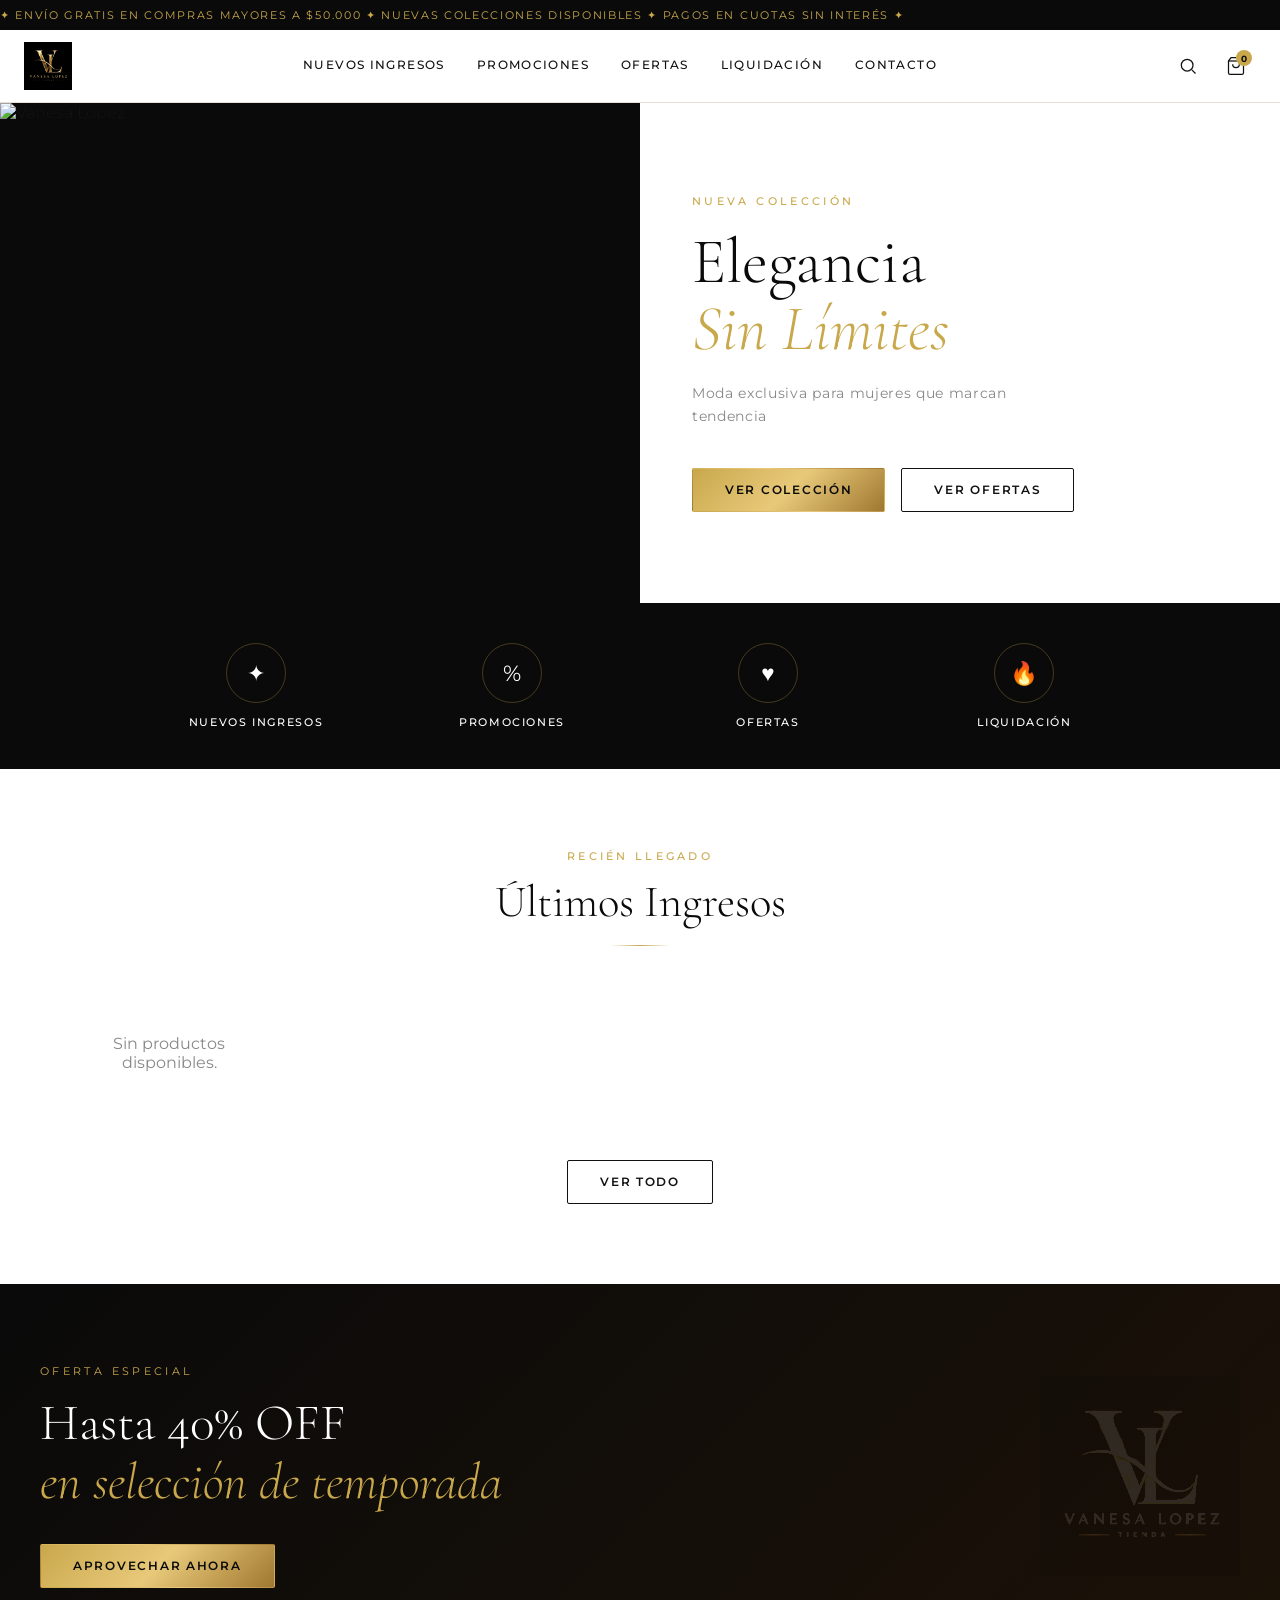
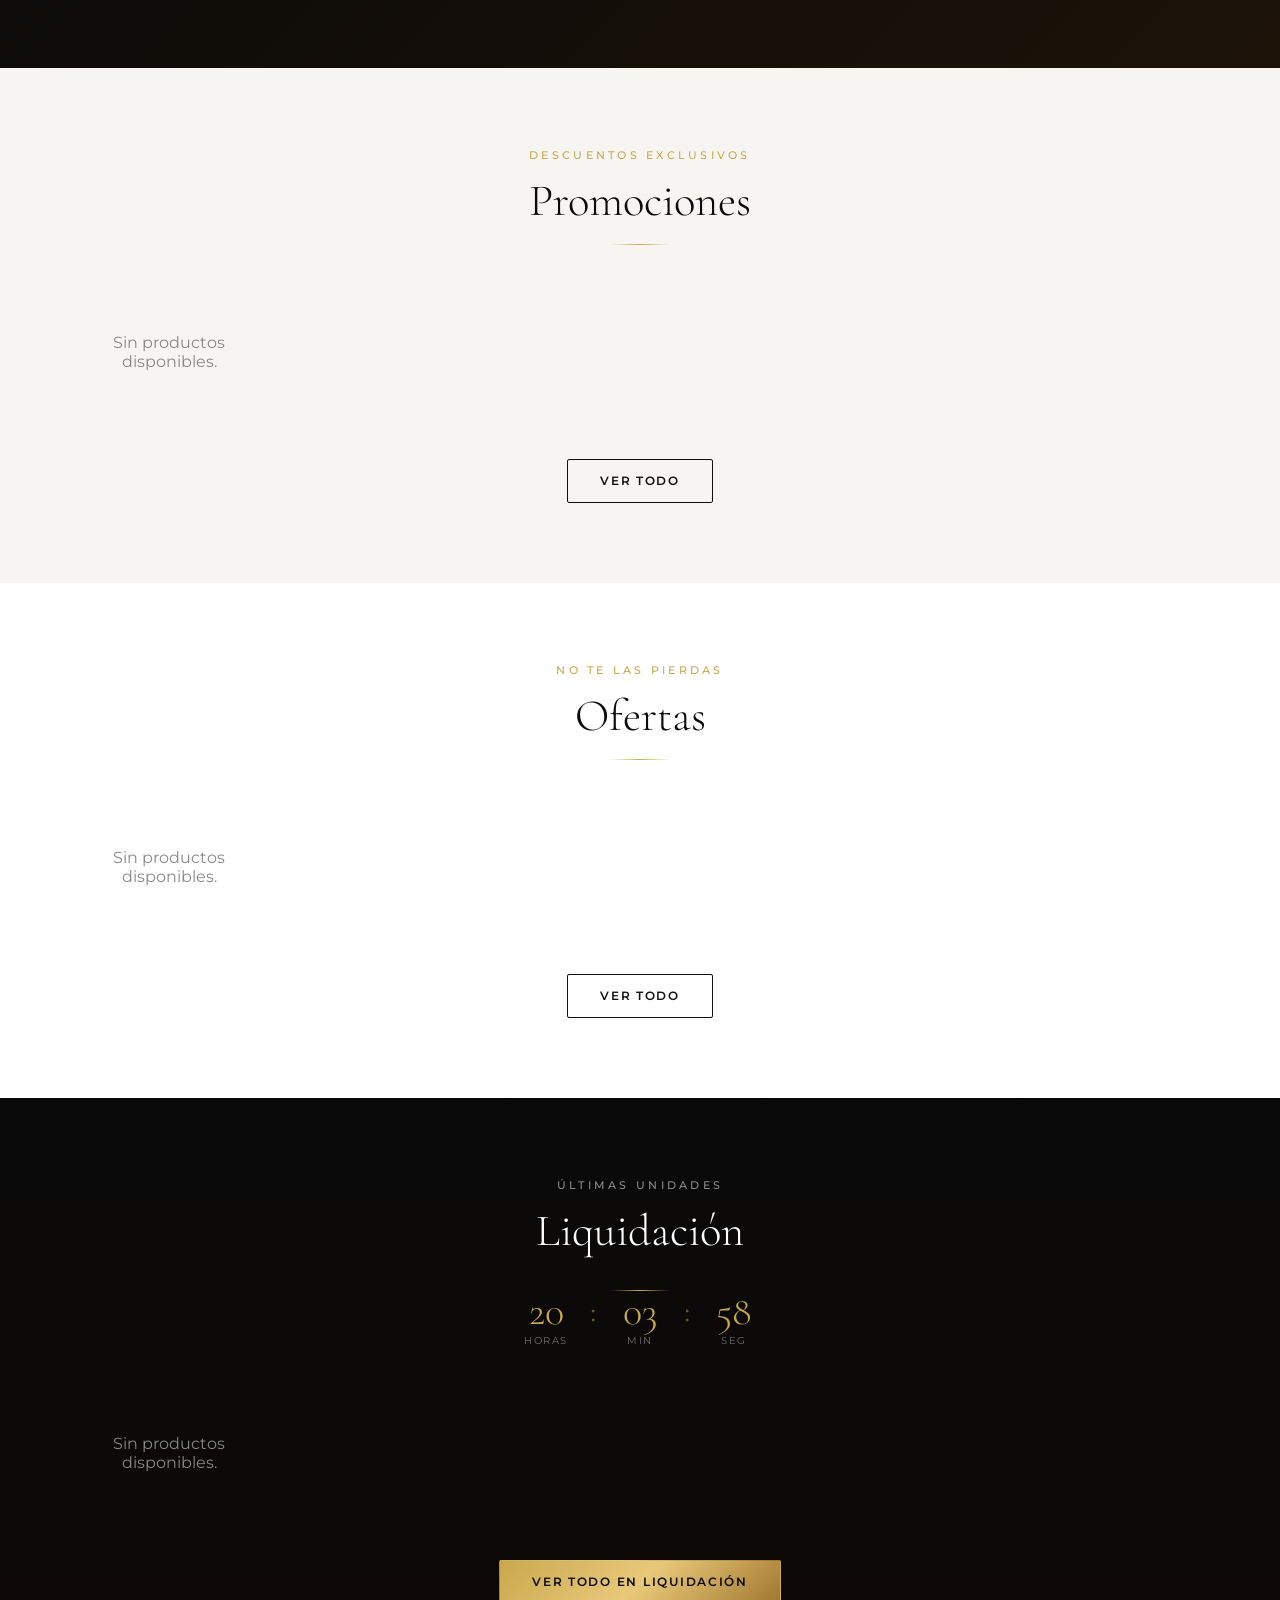
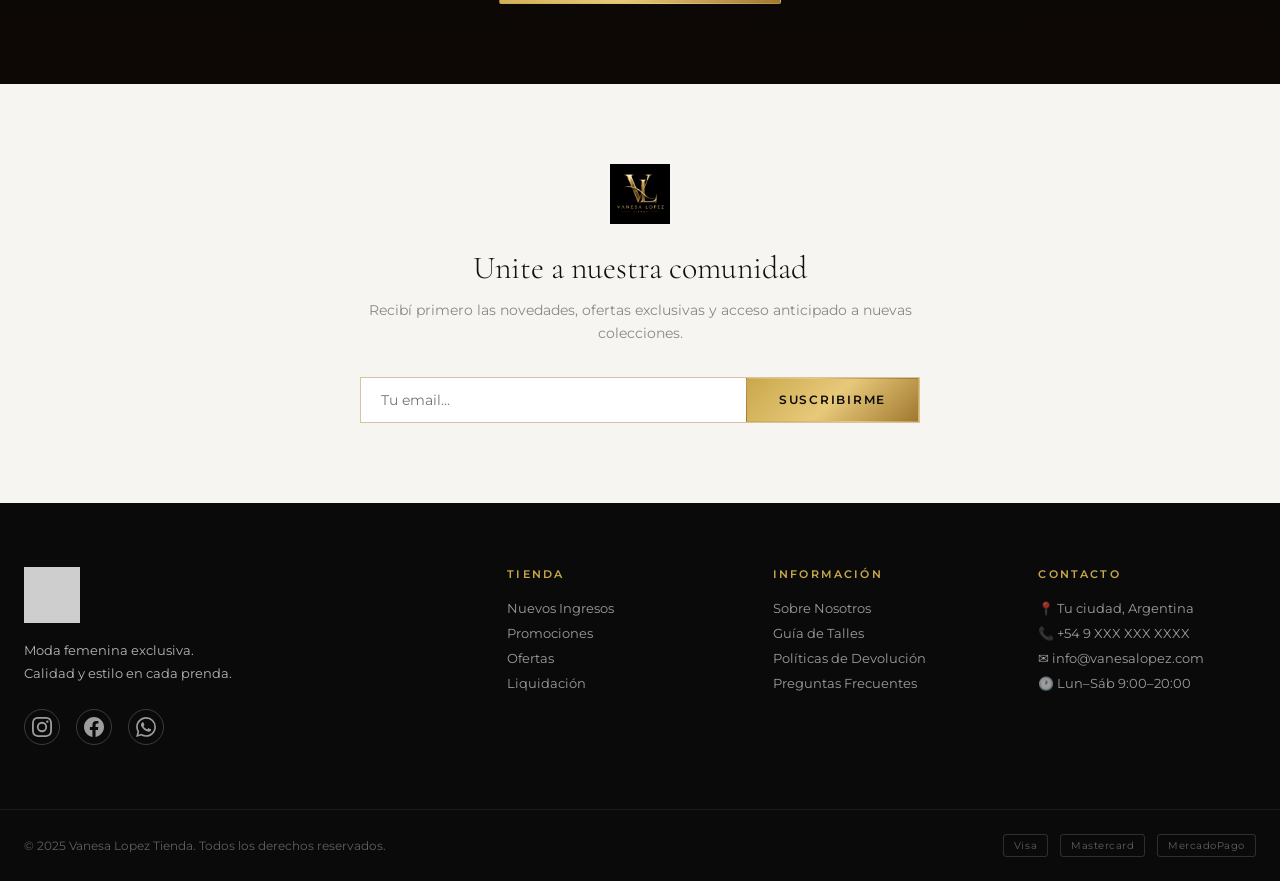
==== index.html @ 938b06ee "feat: colores+talles+stock por variante, pedidos, horarios y avisos de stock - Admin: grilla dinámic" ====
<!DOCTYPE html>
<html lang="es">
<head>
  <meta charset="UTF-8" />
  <meta name="viewport" content="width=device-width, initial-scale=1.0" />
  <title>Vanesa Lopez — Tienda</title>
  <link rel="icon" type="image/svg+xml" href="favicon.svg" />
  <link rel="shortcut icon" href="favicon.svg" />
  <link rel="preconnect" href="https://fonts.googleapis.com" />
  <link rel="preconnect" href="https://fonts.gstatic.com" crossorigin />
  <link href="https://fonts.googleapis.com/css2?family=Cormorant+Garamond:ital,wght@0,300;0,400;0,600;1,300;1,400&family=Montserrat:wght@300;400;500;600&display=swap" rel="stylesheet" />
  <link rel="stylesheet" href="assets/css/style.css" />
  <link rel="stylesheet" href="assets/css/consulta.css" />
</head>
<body>

  <!-- ANNOUNCEMENT BAR -->
  <div class="announcement-bar">
    <span>✦ ENVÍO GRATIS EN COMPRAS MAYORES A $50.000 ✦ NUEVAS COLECCIONES DISPONIBLES ✦ PAGOS EN CUOTAS SIN INTERÉS ✦</span>
  </div>

  <!-- HEADER -->
  <header id="header">
    <div class="header-inner">
      <button class="nav-toggle" id="navToggle" aria-label="Menú">
        <span></span><span></span><span></span>
      </button>
      <a href="#" class="logo">
        <img src="assets/img/logo.png" alt="Vanesa Lopez Tienda" />
      </a>
      <nav class="main-nav" id="mainNav">
        <a href="#nuevos">Nuevos Ingresos</a>
        <a href="#promociones">Promociones</a>
        <a href="#ofertas">Ofertas</a>
        <a href="#liquidacion">Liquidación</a>
        <a href="#contacto">Contacto</a>
      </nav>
      <div class="header-actions">
        <button class="icon-btn" aria-label="Buscar">
          <svg width="20" height="20" fill="none" stroke="currentColor" stroke-width="1.5" viewBox="0 0 24 24"><circle cx="11" cy="11" r="7"/><path d="m21 21-4.35-4.35"/></svg>
        </button>
        <button class="icon-btn cart-btn" aria-label="Carrito">
          <svg width="20" height="20" fill="none" stroke="currentColor" stroke-width="1.5" viewBox="0 0 24 24"><path d="M6 2 3 6v14a2 2 0 0 0 2 2h14a2 2 0 0 0 2-2V6l-3-4z"/><line x1="3" y1="6" x2="21" y2="6"/><path d="M16 10a4 4 0 0 1-8 0"/></svg>
          <span class="cart-count">0</span>
        </button>
      </div>
    </div>
  </header>

  <!-- HERO -->
  <section class="hero">
    <div class="hero-img">
      <img src="assets/img/hero.png" alt="Vanesa Lopez" />
    </div>
    <div class="hero-content">
      <p class="hero-eyebrow">Nueva Colección</p>
      <h1>Elegancia<br /><em>Sin Límites</em></h1>
      <p class="hero-sub">Moda exclusiva para mujeres que marcan tendencia</p>
      <div class="hero-btns">
        <a href="#nuevos" class="btn btn-gold">Ver Colección</a>
        <a href="#ofertas" class="btn btn-outline">Ver Ofertas</a>
      </div>
    </div>
  </section>

  <!-- STRIP CATEGORÍAS -->
  <section class="cat-strip">
    <div class="cat-strip-inner">
      <a href="#nuevos" class="cat-item">
        <div class="cat-icon">✦</div>
        <span>Nuevos Ingresos</span>
      </a>
      <a href="#promociones" class="cat-item">
        <div class="cat-icon">%</div>
        <span>Promociones</span>
      </a>
      <a href="#ofertas" class="cat-item">
        <div class="cat-icon">♥</div>
        <span>Ofertas</span>
      </a>
      <a href="#liquidacion" class="cat-item">
        <div class="cat-icon">🔥</div>
        <span>Liquidación</span>
      </a>
    </div>
  </section>

  <!-- NUEVOS INGRESOS -->
  <section class="products-section" id="nuevos">
    <div class="section-header">
      <p class="section-label">Recién llegado</p>
      <h2>Últimos Ingresos</h2>
      <div class="gold-line"></div>
    </div>
    <div class="products-grid" id="nuevosGrid">
      <!-- JS inserta productos -->
    </div>
    <div class="section-footer">
      <a href="#" class="btn btn-outline">Ver Todo</a>
    </div>
  </section>

  <!-- BANNER PROMO -->
  <section class="promo-banner">
    <div class="promo-banner-inner">
      <div class="promo-text">
        <p class="promo-label">Oferta especial</p>
        <h2>Hasta 40% OFF<br /><em>en selección de temporada</em></h2>
        <a href="#promociones" class="btn btn-gold">Aprovechar ahora</a>
      </div>
      <div class="promo-deco">
        <img src="assets/img/logo.png" alt="" class="promo-logo-bg" />
      </div>
    </div>
  </section>

  <!-- PROMOCIONES -->
  <section class="products-section bg-light" id="promociones">
    <div class="section-header">
      <p class="section-label">Descuentos exclusivos</p>
      <h2>Promociones</h2>
      <div class="gold-line"></div>
    </div>
    <div class="products-grid" id="promocionesGrid"></div>
    <div class="section-footer">
      <a href="#" class="btn btn-outline">Ver Todo</a>
    </div>
  </section>

  <!-- OFERTAS -->
  <section class="products-section" id="ofertas">
    <div class="section-header">
      <p class="section-label">No te las pierdas</p>
      <h2>Ofertas</h2>
      <div class="gold-line"></div>
    </div>
    <div class="products-grid" id="ofertasGrid"></div>
    <div class="section-footer">
      <a href="#" class="btn btn-outline">Ver Todo</a>
    </div>
  </section>

  <!-- LIQUIDACIÓN -->
  <section class="liquidacion-section" id="liquidacion">
    <div class="liquidacion-header">
      <p class="section-label" style="color:#fff8">Últimas unidades</p>
      <h2>Liquidación</h2>
      <div class="gold-line"></div>
      <div class="countdown" id="countdown">
        <div class="cd-box"><span id="cd-h">00</span><small>Horas</small></div>
        <div class="cd-sep">:</div>
        <div class="cd-box"><span id="cd-m">00</span><small>Min</small></div>
        <div class="cd-sep">:</div>
        <div class="cd-box"><span id="cd-s">00</span><small>Seg</small></div>
      </div>
    </div>
    <div class="products-grid" id="liquidacionGrid"></div>
    <div class="section-footer">
      <a href="#" class="btn btn-gold">Ver Todo en Liquidación</a>
    </div>
  </section>

  <!-- NEWSLETTER -->
  <section class="newsletter">
    <div class="newsletter-inner">
      <img src="assets/img/logo.png" alt="" class="nl-logo" />
      <h3>Unite a nuestra comunidad</h3>
      <p>Recibí primero las novedades, ofertas exclusivas y acceso anticipado a nuevas colecciones.</p>
      <form class="nl-form" onsubmit="subscribeNewsletter(event)">
        <input type="email" placeholder="Tu email..." required />
        <button type="submit" class="btn btn-gold">Suscribirme</button>
      </form>
    </div>
  </section>

  <!-- FOOTER -->
  <footer id="contacto">
    <div class="footer-inner">
      <div class="footer-brand">
        <img src="assets/img/logo.png" alt="Vanesa Lopez Tienda" class="footer-logo" />
        <p>Moda femenina exclusiva.<br />Calidad y estilo en cada prenda.</p>
        <div class="socials">
          <a href="#" aria-label="Instagram">
            <svg width="20" height="20" fill="currentColor" viewBox="0 0 24 24"><path d="M12 2.163c3.204 0 3.584.012 4.85.07 3.252.148 4.771 1.691 4.919 4.919.058 1.265.069 1.645.069 4.849 0 3.205-.012 3.584-.069 4.849-.149 3.225-1.664 4.771-4.919 4.919-1.266.058-1.644.07-4.85.07-3.204 0-3.584-.012-4.849-.07-3.26-.149-4.771-1.699-4.919-4.92-.058-1.265-.07-1.644-.07-4.849 0-3.204.013-3.583.07-4.849.149-3.227 1.664-4.771 4.919-4.919 1.266-.057 1.645-.069 4.849-.069zM12 0C8.741 0 8.333.014 7.053.072 2.695.272.273 2.69.073 7.052.014 8.333 0 8.741 0 12c0 3.259.014 3.668.072 4.948.2 4.358 2.618 6.78 6.98 6.98C8.333 23.986 8.741 24 12 24c3.259 0 3.668-.014 4.948-.072 4.354-.2 6.782-2.618 6.979-6.98.059-1.28.073-1.689.073-4.948 0-3.259-.014-3.667-.072-4.947-.196-4.354-2.617-6.78-6.979-6.98C15.668.014 15.259 0 12 0zm0 5.838a6.162 6.162 0 1 0 0 12.324 6.162 6.162 0 0 0 0-12.324zM12 16a4 4 0 1 1 0-8 4 4 0 0 1 0 8zm6.406-11.845a1.44 1.44 0 1 0 0 2.881 1.44 1.44 0 0 0 0-2.881z"/></svg>
          </a>
          <a href="#" aria-label="Facebook">
            <svg width="20" height="20" fill="currentColor" viewBox="0 0 24 24"><path d="M24 12.073c0-6.627-5.373-12-12-12s-12 5.373-12 12c0 5.99 4.388 10.954 10.125 11.854v-8.385H7.078v-3.47h3.047V9.43c0-3.007 1.792-4.669 4.533-4.669 1.312 0 2.686.235 2.686.235v2.953H15.83c-1.491 0-1.956.925-1.956 1.874v2.25h3.328l-.532 3.47h-2.796v8.385C19.612 23.027 24 18.062 24 12.073z"/></svg>
          </a>
          <a href="#" aria-label="WhatsApp">
            <svg width="20" height="20" fill="currentColor" viewBox="0 0 24 24"><path d="M17.472 14.382c-.297-.149-1.758-.867-2.03-.967-.273-.099-.471-.148-.67.15-.197.297-.767.966-.94 1.164-.173.199-.347.223-.644.075-.297-.15-1.255-.463-2.39-1.475-.883-.788-1.48-1.761-1.653-2.059-.173-.297-.018-.458.13-.606.134-.133.298-.347.446-.52.149-.174.198-.298.298-.497.099-.198.05-.371-.025-.52-.075-.149-.669-1.612-.916-2.207-.242-.579-.487-.5-.669-.51-.173-.008-.371-.01-.57-.01-.198 0-.52.074-.792.372-.272.297-1.04 1.016-1.04 2.479 0 1.462 1.065 2.875 1.213 3.074.149.198 2.096 3.2 5.077 4.487.709.306 1.262.489 1.694.625.712.227 1.36.195 1.871.118.571-.085 1.758-.719 2.006-1.413.248-.694.248-1.289.173-1.413-.074-.124-.272-.198-.57-.347m-5.421 7.403h-.004a9.87 9.87 0 0 1-5.031-1.378l-.361-.214-3.741.982.998-3.648-.235-.374a9.86 9.86 0 0 1-1.51-5.26c.001-5.45 4.436-9.884 9.888-9.884 2.64 0 5.122 1.03 6.988 2.898a9.825 9.825 0 0 1 2.893 6.994c-.003 5.45-4.437 9.884-9.885 9.884m8.413-18.297A11.815 11.815 0 0 0 12.05 0C5.495 0 .16 5.335.157 11.892c0 2.096.547 4.142 1.588 5.945L.057 24l6.305-1.654a11.882 11.882 0 0 0 5.683 1.448h.005c6.554 0 11.89-5.335 11.893-11.893a11.821 11.821 0 0 0-3.48-8.413z"/></svg>
          </a>
        </div>
      </div>
      <div class="footer-links">
        <h4>Tienda</h4>
        <a href="#nuevos">Nuevos Ingresos</a>
        <a href="#promociones">Promociones</a>
        <a href="#ofertas">Ofertas</a>
        <a href="#liquidacion">Liquidación</a>
      </div>
      <div class="footer-links">
        <h4>Información</h4>
        <a href="#">Sobre Nosotros</a>
        <a href="#">Guía de Talles</a>
        <a href="#">Políticas de Devolución</a>
        <a href="#">Preguntas Frecuentes</a>
      </div>
      <div class="footer-links">
        <h4>Contacto</h4>
        <a href="#">📍 Tu ciudad, Argentina</a>
        <a href="#">📞 +54 9 XXX XXX XXXX</a>
        <a href="#">✉ info@vanesalopez.com</a>
        <a href="#">🕐 Lun–Sáb 9:00–20:00</a>
      </div>
    </div>
    <div class="footer-bottom">
      <p>© 2025 Vanesa Lopez Tienda. Todos los derechos reservados.</p>
      <div class="payment-icons">
        <span>Visa</span><span>Mastercard</span><span>MercadoPago</span>
      </div>
    </div>
  </footer>

  <!-- MODAL PRODUCTO -->
  <div class="modal-overlay" id="modalOverlay">
    <div class="modal-box">
      <button class="modal-close" onclick="closeModal()">✕</button>
      <div class="modal-img">
        <div class="product-placeholder large" id="modalImg"></div>
        <div class="modal-thumbs" id="modalThumbs" style="display:none"></div>
      </div>
      <div class="modal-info">
        <p class="modal-badge" id="modalBadge"></p>
        <h3 id="modalName"></h3>
        <div class="modal-prices">
          <span class="modal-price" id="modalPrice"></span>
          <span class="modal-original" id="modalOriginal"></span>
        </div>
        <p class="modal-desc" id="modalDesc"></p>
        <div class="color-picker" id="modalColorPicker" style="display:none">
          <p>Color:</p>
          <div class="colors" id="modalColors"></div>
        </div>
        <div class="size-picker" id="modalSizePicker">
          <p>Talle:</p>
          <div class="sizes" id="modalSizes"></div>
        </div>
        <div class="modal-actions">
          <button class="btn btn-gold full" onclick="addToCart()">Agregar al carrito</button>
          <button class="btn btn-outline full" onclick="abrirConsulta()">Consultar por WhatsApp</button>
          <button type="button" class="modal-share-btn" onclick="shareProduct(currentProduct?.id,event)">
            <svg width="14" height="14" viewBox="0 0 24 24" fill="none" stroke="currentColor" stroke-width="2" stroke-linecap="round" stroke-linejoin="round"><circle cx="18" cy="5" r="3"/><circle cx="6" cy="12" r="3"/><circle cx="18" cy="19" r="3"/><line x1="8.6" y1="13.5" x2="15.4" y2="17.5"/><line x1="15.4" y1="6.5" x2="8.6" y2="10.5"/></svg>
            Compartir producto
          </button>
        </div>
      </div>
    </div>
  </div>

  <!-- CART DRAWER -->
  <div class="cart-overlay" id="cartOverlay" onclick="closeCart()"></div>
  <aside class="cart-drawer" id="cartDrawer">
    <div class="cart-head">
      <h3>Mi Carrito</h3>
      <button onclick="closeCart()">✕</button>
    </div>
    <div class="cart-items" id="cartItems">
      <p class="cart-empty">Tu carrito está vacío.</p>
    </div>
    <div class="cart-foot">
      <div class="cart-total">
        <span>Total</span><strong id="cartTotal">$0</strong>
      </div>
      <button class="btn btn-gold full" onclick="abrirCheckout()">Finalizar compra</button>
    </div>
  </aside>

  <!-- MODAL CHECKOUT / PAGO -->
  <div class="consulta-overlay" id="checkoutOverlay">
    <div class="checkout-box">
      <button class="modal-close" onclick="cerrarCheckout()">✕</button>
      <h3 class="checkout-title">¿Cómo pagás?</h3>
      <p class="checkout-sub">Elegí el método y te confirmamos el pedido por WhatsApp.</p>

      <div class="checkout-option">
        <strong style="font-size:.85rem">Mercado Pago</strong>
        <p style="font-size:.78rem;color:var(--gray);margin:6px 0 10px">Transferí a este alias:</p>
        <div class="checkout-alias">
          <code style="font-size:.85rem;font-weight:600;letter-spacing:.02em">mpvanelopez</code>
          <button type="button" class="btn btn-outline" style="margin-left:auto;padding:4px 10px;font-size:.68rem" onclick="copiarAlias()">Copiar</button>
        </div>
        <button type="button" class="btn btn-gold full" style="margin-top:12px" onclick="finalizarConMetodo('mp')">Ya transferí / voy a transferir</button>
      </div>

      <div class="checkout-option">
        <strong style="font-size:.85rem">Efectivo</strong>
        <p style="font-size:.78rem;color:var(--gray);margin:6px 0 10px">Coordinamos el pago al retirar o entregar.</p>
        <button type="button" class="btn btn-outline full" onclick="finalizarConMetodo('efectivo')">Pagar en efectivo</button>
      </div>
    </div>
  </div>

  <!-- MODAL ÉXITO / AGRADECIMIENTO -->
  <div class="success-overlay" id="successOverlay">
    <div class="success-box">
      <div class="success-icon">✓</div>
      <h3 class="success-title" id="successTitle">¡Gracias!</h3>
      <p class="success-msg" id="successMsg">Recibimos tu pedido. Te vamos a contactar por WhatsApp a la brevedad.</p>
      <button type="button" class="btn btn-gold full" onclick="cerrarSuccess()">Entendido</button>
    </div>
  </div>

  <!-- MODAL CONSULTA WHATSAPP -->
  <div class="consulta-overlay" id="consultaOverlay" onclick="if(event.target===this)cerrarConsulta()">
    <div class="consulta-box">
      <button class="consulta-close" onclick="cerrarConsulta()">✕</button>

      <div class="consulta-producto" id="consultaProducto">
        <!-- Imagen + nombre del producto se inyectan por JS -->
      </div>

      <div class="consulta-form-wrap">
        <div class="consulta-header">
          <div class="wsp-icon">
            <svg width="22" height="22" fill="#25D366" viewBox="0 0 24 24"><path d="M17.472 14.382c-.297-.149-1.758-.867-2.03-.967-.273-.099-.471-.148-.67.15-.197.297-.767.966-.94 1.164-.173.199-.347.223-.644.075-.297-.15-1.255-.463-2.39-1.475-.883-.788-1.48-1.761-1.653-2.059-.173-.297-.018-.458.13-.606.134-.133.298-.347.446-.52.149-.174.198-.298.298-.497.099-.198.05-.371-.025-.52-.075-.149-.669-1.612-.916-2.207-.242-.579-.487-.5-.669-.51-.173-.008-.371-.01-.57-.01-.198 0-.52.074-.792.372-.272.297-1.04 1.016-1.04 2.479 0 1.462 1.065 2.875 1.213 3.074.149.198 2.096 3.2 5.077 4.487.709.306 1.262.489 1.694.625.712.227 1.36.195 1.871.118.571-.085 1.758-.719 2.006-1.413.248-.694.248-1.289.173-1.413-.074-.124-.272-.198-.57-.347m-5.421 7.403h-.004a9.87 9.87 0 0 1-5.031-1.378l-.361-.214-3.741.982.998-3.648-.235-.374a9.86 9.86 0 0 1-1.51-5.26c.001-5.45 4.436-9.884 9.888-9.884 2.64 0 5.122 1.03 6.988 2.898a9.825 9.825 0 0 1 2.893 6.994c-.003 5.45-4.437 9.884-9.885 9.884m8.413-18.297A11.815 11.815 0 0 0 12.05 0C5.495 0 .16 5.335.157 11.892c0 2.096.547 4.142 1.588 5.945L.057 24l6.305-1.654a11.882 11.882 0 0 0 5.683 1.448h.005c6.554 0 11.89-5.335 11.893-11.893a11.821 11.821 0 0 0-3.48-8.413z"/></svg>
          </div>
          <div>
            <h3>Consultar por WhatsApp</h3>
            <p>Te respondemos a la brevedad</p>
          </div>
        </div>

        <form id="consultaForm" onsubmit="enviarConsulta(event)" novalidate>
          <div class="cform-row">
            <div class="cform-group">
              <label>Nombre *</label>
              <input type="text" id="cNombre" placeholder="Tu nombre completo" required />
            </div>
            <div class="cform-group">
              <label>Teléfono *</label>
              <input type="tel" id="cTelefono" placeholder="Ej: 2954 123456" required />
            </div>
          </div>

          <div class="cform-row">
            <div class="cform-group">
              <label>Provincia *</label>
              <select id="cProvincia" required onchange="cargarCiudades()">
                <option value="">Seleccioná una provincia...</option>
              </select>
            </div>
            <div class="cform-group">
              <label>Ciudad / Localidad *</label>
              <select id="cCiudad" required disabled>
                <option value="">Primero elegí provincia</option>
              </select>
            </div>
          </div>

          <div class="cform-group full">
            <label>¿Qué querés consultar? *</label>
            <textarea id="cConsulta" rows="3" placeholder="Escribí tu consulta sobre el producto, talle, disponibilidad, formas de pago..." required></textarea>
          </div>

          <button type="submit" class="btn-wsp">
            <svg width="18" height="18" fill="currentColor" viewBox="0 0 24 24"><path d="M17.472 14.382c-.297-.149-1.758-.867-2.03-.967-.273-.099-.471-.148-.67.15-.197.297-.767.966-.94 1.164-.173.199-.347.223-.644.075-.297-.15-1.255-.463-2.39-1.475-.883-.788-1.48-1.761-1.653-2.059-.173-.297-.018-.458.13-.606.134-.133.298-.347.446-.52.149-.174.198-.298.298-.497.099-.198.05-.371-.025-.52-.075-.149-.669-1.612-.916-2.207-.242-.579-.487-.5-.669-.51-.173-.008-.371-.01-.57-.01-.198 0-.52.074-.792.372-.272.297-1.04 1.016-1.04 2.479 0 1.462 1.065 2.875 1.213 3.074.149.198 2.096 3.2 5.077 4.487.709.306 1.262.489 1.694.625.712.227 1.36.195 1.871.118.571-.085 1.758-.719 2.006-1.413.248-.694.248-1.289.173-1.413-.074-.124-.272-.198-.57-.347m-5.421 7.403h-.004a9.87 9.87 0 0 1-5.031-1.378l-.361-.214-3.741.982.998-3.648-.235-.374a9.86 9.86 0 0 1-1.51-5.26c.001-5.45 4.436-9.884 9.888-9.884 2.64 0 5.122 1.03 6.988 2.898a9.825 9.825 0 0 1 2.893 6.994c-.003 5.45-4.437 9.884-9.885 9.884m8.413-18.297A11.815 11.815 0 0 0 12.05 0C5.495 0 .16 5.335.157 11.892c0 2.096.547 4.142 1.588 5.945L.057 24l6.305-1.654a11.882 11.882 0 0 0 5.683 1.448h.005c6.554 0 11.89-5.335 11.893-11.893a11.821 11.821 0 0 0-3.48-8.413z"/></svg>
            Enviar consulta por WhatsApp
          </button>
        </form>
      </div>
    </div>
  </div>

  <!-- MODAL SIN STOCK -->
  <div class="consulta-overlay" id="sinStockOverlay" onclick="if(event.target===this)cerrarSinStock()">
    <div class="checkout-box">
      <button class="modal-close" onclick="cerrarSinStock()">✕</button>
      <div class="success-icon" style="background:#c9a84c;margin:0 auto 16px">!</div>
      <h3 class="checkout-title" style="text-align:center">Por el momento no tenemos stock</h3>
      <p style="font-size:.8rem;color:#888;text-align:center;margin-bottom:20px" id="sinStockMsg">Este producto en el color y talle que elegiste no está disponible ahora, pero ya le avisamos a Vanesa. Dejanos tu contacto y te avisamos cuando llegue.</p>
      <form id="sinStockForm" onsubmit="submitSolicitudStock(event)">
        <input type="hidden" id="ssProductoId" />
        <input type="hidden" id="ssColor" />
        <input type="hidden" id="ssTalle" />
        <div style="margin-bottom:10px">
          <label style="font-size:.72rem;color:#888;display:block;margin-bottom:4px">Tu nombre</label>
          <input type="text" id="ssNombre" placeholder="Nombre" required style="width:100%;padding:10px;border:1px solid #ddd;border-radius:3px;font-size:.82rem" />
        </div>
        <div style="margin-bottom:10px">
          <label style="font-size:.72rem;color:#888;display:block;margin-bottom:4px">¿Cómo preferís que te avisemos?</label>
          <select id="ssTipo" style="width:100%;padding:10px;border:1px solid #ddd;border-radius:3px;font-size:.82rem;margin-bottom:6px">
            <option value="whatsapp">WhatsApp</option>
            <option value="email">Email</option>
          </select>
          <input type="text" id="ssContacto" placeholder="Teléfono o email" required style="width:100%;padding:10px;border:1px solid #ddd;border-radius:3px;font-size:.82rem" />
        </div>
        <button type="submit" class="btn btn-gold full">Avisame cuando haya stock</button>
      </form>
    </div>
  </div>

  <!-- MODAL ENTREGA / RETIRO -->
  <div class="consulta-overlay" id="entregaOverlay" onclick="if(event.target===this)cerrarEntrega()">
    <div class="checkout-box">
      <button class="modal-close" onclick="cerrarEntrega()">✕</button>
      <h3 class="checkout-title">¿Cómo recibís tu pedido?</h3>
      <p class="checkout-sub">Elegí la forma de entrega.</p>
      <div class="checkout-option" style="cursor:pointer" onclick="elegirEntrega('retiro')">
        <strong style="font-size:.9rem">🏪 Retiro en el local</strong>
        <p style="font-size:.78rem;color:#888;margin:6px 0 0">Sin costo. Coordinamos el horario.</p>
      </div>
      <div class="checkout-option" style="cursor:pointer;margin-top:12px" onclick="elegirEntrega('envio')">
        <strong style="font-size:.9rem">🚚 Envío a domicilio</strong>
        <p style="font-size:.78rem;color:#888;margin:6px 0 0">Costo fijo <strong>$3.000</strong>. Te lo llevamos a la puerta.</p>
      </div>
    </div>
  </div>

  <!-- MODAL FORMULARIO DE PEDIDO -->
  <div class="consulta-overlay" id="pedidoFormOverlay" onclick="if(event.target===this)cerrarPedidoForm()">
    <div class="checkout-box" style="max-width:460px">
      <button class="modal-close" onclick="cerrarPedidoForm()">✕</button>
      <h3 class="checkout-title" id="pedidoFormTitulo">Datos para el retiro</h3>
      <p class="checkout-sub" id="pedidoFormSub">Completá tus datos y elegí el horario.</p>
      <form id="pedidoForm" onsubmit="submitPedido(event)" style="display:flex;flex-direction:column;gap:12px">
        <input type="hidden" id="pMetodoPago" />
        <input type="hidden" id="pTipoEntrega" />
        <div>
          <label style="font-size:.72rem;color:#888;display:block;margin-bottom:4px">Nombre completo *</label>
          <input type="text" id="pNombreCliente" required placeholder="Tu nombre" style="width:100%;padding:10px;border:1px solid #ddd;border-radius:3px;font-size:.82rem" />
        </div>
        <div>
          <label style="font-size:.72rem;color:#888;display:block;margin-bottom:4px">¿Cómo te avisamos?</label>
          <select id="pTipoContacto" style="width:100%;padding:10px;border:1px solid #ddd;border-radius:3px;font-size:.82rem;margin-bottom:6px" onchange="toggleContactoLabel()">
            <option value="whatsapp">WhatsApp</option>
            <option value="email">Email</option>
          </select>
          <input type="text" id="pContactoCliente" required placeholder="Teléfono o email" style="width:100%;padding:10px;border:1px solid #ddd;border-radius:3px;font-size:.82rem" />
        </div>
        <div id="pDireccionWrap" style="display:none">
          <label style="font-size:.72rem;color:#888;display:block;margin-bottom:4px">Dirección de entrega *</label>
          <input type="text" id="pDireccion" placeholder="Calle, número, ciudad" style="width:100%;padding:10px;border:1px solid #ddd;border-radius:3px;font-size:.82rem" />
        </div>
        <div>
          <label style="font-size:.72rem;color:#888;display:block;margin-bottom:4px">Horario disponible *</label>
          <select id="pHorario" required style="width:100%;padding:10px;border:1px solid #ddd;border-radius:3px;font-size:.82rem">
            <option value="">Cargando horarios...</option>
          </select>
        </div>
        <p style="font-size:.7rem;color:#aaa" id="pHorarioInfo"></p>
        <button type="submit" class="btn btn-gold full">Confirmar pedido</button>
      </form>
    </div>
  </div>

  <script src="assets/js/provincias.js"></script>
  <script src="assets/js/store.js"></script>
</body>
</html>
---- assets/css/style.css ----
/* ─── RESET & BASE ─────────────────────────────── */
*, *::before, *::after { box-sizing: border-box; margin: 0; padding: 0; }
:root {
  --gold: #c9a84c;
  --gold-light: #e8c97a;
  --gold-dark: #a07830;
  --black: #0a0a0a;
  --dark: #111111;
  --dark2: #1a1a1a;
  --gray: #888;
  --light: #f7f5f2;
  --white: #ffffff;
  --font-serif: 'Cormorant Garamond', Georgia, serif;
  --font-sans: 'Montserrat', sans-serif;
  --radius: 2px;
  --transition: .3s ease;
  --shadow: 0 4px 30px rgba(0,0,0,.08);
}
html { scroll-behavior: smooth; font-size: 16px; }
body { font-family: var(--font-sans); color: var(--dark); background: var(--white); overflow-x: hidden; }
img { max-width: 100%; display: block; }
a { text-decoration: none; color: inherit; }
button { cursor: pointer; border: none; background: none; font-family: inherit; }

/* ─── ANNOUNCEMENT BAR ─────────────────────────── */
.announcement-bar {
  background: var(--black);
  color: var(--gold);
  font-size: .7rem;
  letter-spacing: .15em;
  text-transform: uppercase;
  padding: 8px 0;
  overflow: hidden;
  white-space: nowrap;
}
.announcement-bar span {
  display: inline-block;
  animation: ticker 30s linear infinite;
}
@keyframes ticker {
  0% { transform: translateX(100vw); }
  100% { transform: translateX(-100%); }
}

/* ─── HEADER ────────────────────────────────────── */
#header {
  position: sticky;
  top: 0;
  z-index: 100;
  background: var(--white);
  border-bottom: 1px solid #e8e0d4;
  transition: box-shadow var(--transition);
}
#header.scrolled { box-shadow: 0 2px 20px rgba(0,0,0,.1); }
.header-inner {
  max-width: 1400px;
  margin: 0 auto;
  padding: 0 24px;
  height: 72px;
  display: flex;
  align-items: center;
  gap: 32px;
}
.logo { display: flex; align-items: center; }
.logo img { height: 48px; width: auto; }
.main-nav {
  flex: 1;
  display: flex;
  justify-content: center;
  gap: 32px;
}
.main-nav a {
  font-size: .72rem;
  font-weight: 500;
  letter-spacing: .12em;
  text-transform: uppercase;
  color: var(--dark);
  position: relative;
  padding-bottom: 2px;
}
.main-nav a::after {
  content: '';
  position: absolute;
  bottom: 0; left: 0;
  width: 0; height: 1px;
  background: var(--gold);
  transition: width var(--transition);
}
.main-nav a:hover::after { width: 100%; }
.header-actions { display: flex; gap: 8px; }
.icon-btn {
  width: 40px; height: 40px;
  display: flex; align-items: center; justify-content: center;
  color: var(--dark);
  transition: color var(--transition);
  position: relative;
}
.icon-btn:hover { color: var(--gold); }
.cart-count {
  position: absolute;
  top: 4px; right: 4px;
  background: var(--gold);
  color: var(--black);
  font-size: .55rem;
  font-weight: 700;
  width: 16px; height: 16px;
  border-radius: 50%;
  display: flex; align-items: center; justify-content: center;
}
.nav-toggle { display: none; flex-direction: column; gap: 5px; padding: 8px; }
.nav-toggle span { display: block; width: 22px; height: 1.5px; background: var(--dark); transition: var(--transition); }

/* ─── BUTTONS ───────────────────────────────────── */
.btn {
  display: inline-flex;
  align-items: center;
  justify-content: center;
  gap: 8px;
  padding: 14px 32px;
  font-family: var(--font-sans);
  font-size: .72rem;
  font-weight: 600;
  letter-spacing: .15em;
  text-transform: uppercase;
  border-radius: var(--radius);
  transition: all var(--transition);
  white-space: nowrap;
}
.btn-gold {
  background: linear-gradient(135deg, var(--gold) 0%, var(--gold-light) 50%, var(--gold-dark) 100%);
  color: var(--black);
  border: 1px solid transparent;
}
.btn-gold:hover {
  background: linear-gradient(135deg, var(--gold-dark) 0%, var(--gold) 50%, var(--gold-light) 100%);
  transform: translateY(-1px);
  box-shadow: 0 8px 24px rgba(201,168,76,.35);
}
.btn-outline {
  background: transparent;
  color: var(--dark);
  border: 1px solid currentColor;
}
.btn-outline:hover {
  background: var(--dark);
  color: var(--white);
}
.btn.full { width: 100%; }

/* ─── HERO ──────────────────────────────────────── */
.hero {
  display: grid;
  grid-template-columns: 1fr 1fr;
  background: var(--light);
  min-height: 500px;
}
.hero-img {
  position: relative;
  overflow: hidden;
  background: var(--black);
}
.hero-img img {
  width: 100%;
  height: 100%;
  display: block;
  object-fit: contain;
  object-position: center center;
  transition: transform 6s ease;
}
.hero-img:hover img { transform: scale(1.03); }
.hero-content {
  display: flex;
  flex-direction: column;
  justify-content: center;
  padding: 64px 64px 64px 52px;
  background: var(--white);
}
.hero-eyebrow {
  font-size: .7rem;
  font-weight: 500;
  letter-spacing: .3em;
  text-transform: uppercase;
  color: var(--gold);
  margin-bottom: 20px;
}
.hero-content h1 {
  font-family: var(--font-serif);
  font-size: clamp(3rem, 5vw, 5.5rem);
  font-weight: 300;
  line-height: 1.05;
  color: var(--black);
  margin-bottom: 20px;
}
.hero-content h1 em {
  font-style: italic;
  font-weight: 300;
  color: var(--gold);
}
.hero-sub {
  font-size: .85rem;
  color: var(--gray);
  letter-spacing: .05em;
  line-height: 1.7;
  margin-bottom: 40px;
  max-width: 340px;
}
.hero-btns { display: flex; gap: 16px; flex-wrap: wrap; }

/* ─── CATEGORY STRIP ────────────────────────────── */
.cat-strip {
  background: var(--black);
  padding: 40px 24px;
}
.cat-strip-inner {
  max-width: 1000px;
  margin: 0 auto;
  display: grid;
  grid-template-columns: repeat(4, 1fr);
  gap: 24px;
}
.cat-item {
  display: flex;
  flex-direction: column;
  align-items: center;
  gap: 12px;
  color: var(--white);
  transition: color var(--transition);
}
.cat-item:hover { color: var(--gold); }
.cat-icon {
  width: 60px; height: 60px;
  border: 1px solid rgba(201,168,76,.3);
  border-radius: 50%;
  display: flex; align-items: center; justify-content: center;
  font-size: 1.4rem;
  transition: all var(--transition);
}
.cat-item:hover .cat-icon {
  border-color: var(--gold);
  background: rgba(201,168,76,.1);
}
.cat-item span {
  font-size: .68rem;
  letter-spacing: .15em;
  text-transform: uppercase;
  font-weight: 500;
}

/* ─── SECTION HEADERS ───────────────────────────── */
.products-section {
  padding: 80px 24px;
}
.products-section.bg-light { background: var(--light); }
.section-header {
  text-align: center;
  margin-bottom: 48px;
}
.section-label {
  font-size: .68rem;
  letter-spacing: .3em;
  text-transform: uppercase;
  color: var(--gold);
  margin-bottom: 12px;
  font-weight: 500;
}
.section-header h2 {
  font-family: var(--font-serif);
  font-size: clamp(2rem, 3.5vw, 3rem);
  font-weight: 300;
  color: var(--black);
  margin-bottom: 16px;
}
.gold-line {
  width: 60px;
  height: 1px;
  background: linear-gradient(90deg, transparent, var(--gold), transparent);
  margin: 0 auto;
}
.section-footer { text-align: center; margin-top: 48px; }

/* ─── PRODUCTS GRID ─────────────────────────────── */
.products-grid {
  max-width: 1400px;
  margin: 0 auto;
  display: grid;
  grid-template-columns: repeat(4, 1fr);
  gap: 24px;
}
.product-card {
  background: var(--white);
  border-radius: var(--radius);
  overflow: hidden;
  cursor: pointer;
  transition: transform var(--transition), box-shadow var(--transition);
  position: relative;
}
.products-section.bg-light .product-card { background: var(--white); }
.product-card:hover {
  transform: translateY(-4px);
  box-shadow: 0 16px 48px rgba(0,0,0,.12);
}
.product-img {
  aspect-ratio: 3/4;
  overflow: hidden;
  position: relative;
}
.product-placeholder {
  width: 100%;
  height: 100%;
  display: flex;
  align-items: center;
  justify-content: center;
  font-size: .7rem;
  letter-spacing: .1em;
  color: rgba(255,255,255,.6);
  text-transform: uppercase;
  font-weight: 500;
  background: linear-gradient(135deg, #2a2a2a 0%, #1a1a1a 100%);
}
.product-placeholder.large { height: 400px; border-radius: 0; }
.product-badge {
  position: absolute;
  top: 12px; left: 12px;
  background: var(--gold);
  color: var(--black);
  font-size: .6rem;
  font-weight: 700;
  letter-spacing: .1em;
  text-transform: uppercase;
  padding: 4px 10px;
  z-index: 1;
}
.product-badge.red { background: #e53e3e; color: var(--white); }
.product-badge.black { background: var(--black); color: var(--gold); }
.product-actions {
  position: absolute;
  bottom: -50px;
  left: 0; right: 0;
  padding: 12px;
  background: rgba(0,0,0,.85);
  display: flex;
  gap: 8px;
  transition: bottom var(--transition);
}
.product-card:hover .product-actions { bottom: 0; }
.product-actions button {
  flex: 1;
  padding: 10px;
  font-size: .62rem;
  letter-spacing: .1em;
  text-transform: uppercase;
  font-weight: 600;
  border-radius: var(--radius);
  color: var(--white);
  border: 1px solid rgba(255,255,255,.3);
  transition: all var(--transition);
}
.product-actions button.primary {
  background: var(--gold);
  color: var(--black);
  border-color: var(--gold);
}
.product-actions button:hover { opacity: .85; }
.product-info { padding: 16px; }
.product-brand {
  font-size: .6rem;
  letter-spacing: .15em;
  text-transform: uppercase;
  color: var(--gold);
  margin-bottom: 4px;
}
.product-name {
  font-family: var(--font-serif);
  font-size: 1.05rem;
  font-weight: 400;
  color: var(--dark);
  margin-bottom: 8px;
  line-height: 1.3;
}
.product-prices { display: flex; align-items: center; gap: 10px; }
.product-price {
  font-size: .95rem;
  font-weight: 600;
  color: var(--dark);
}
.product-original {
  font-size: .8rem;
  color: var(--gray);
  text-decoration: line-through;
}
.product-discount {
  font-size: .65rem;
  font-weight: 700;
  color: #e53e3e;
  letter-spacing: .05em;
}

/* ─── PROMO BANNER ──────────────────────────────── */
.promo-banner {
  background: linear-gradient(135deg, var(--black) 0%, #1c1208 100%);
  padding: 80px 24px;
  position: relative;
  overflow: hidden;
}
.promo-banner-inner {
  max-width: 1200px;
  margin: 0 auto;
  display: flex;
  align-items: center;
  justify-content: space-between;
  gap: 40px;
}
.promo-text .promo-label {
  font-size: .7rem;
  letter-spacing: .3em;
  text-transform: uppercase;
  color: var(--gold);
  margin-bottom: 16px;
}
.promo-text h2 {
  font-family: var(--font-serif);
  font-size: clamp(2rem, 4vw, 3.5rem);
  font-weight: 300;
  color: var(--white);
  line-height: 1.15;
  margin-bottom: 32px;
}
.promo-text h2 em { color: var(--gold); font-style: italic; }
.promo-deco { position: relative; }
.promo-logo-bg {
  height: 200px;
  width: auto;
  opacity: .1;
  filter: brightness(10);
}

/* ─── LIQUIDACIÓN ───────────────────────────────── */
.liquidacion-section {
  background: linear-gradient(180deg, var(--black) 0%, #0d0806 100%);
  padding: 80px 24px;
}
.liquidacion-header {
  text-align: center;
  margin-bottom: 48px;
}
.liquidacion-header h2 {
  font-family: var(--font-serif);
  font-size: clamp(2rem, 3.5vw, 3rem);
  font-weight: 300;
  color: var(--white);
  margin-bottom: 32px;
}
.liquidacion-section .product-card { background: var(--dark2); }
.liquidacion-section .product-name { color: var(--white); }
.countdown {
  display: flex;
  align-items: center;
  justify-content: center;
  gap: 12px;
  margin-bottom: 8px;
}
.cd-box {
  display: flex;
  flex-direction: column;
  align-items: center;
  gap: 4px;
}
.cd-box span {
  font-family: var(--font-serif);
  font-size: 2.5rem;
  font-weight: 300;
  color: var(--gold);
  min-width: 64px;
  text-align: center;
  line-height: 1;
}
.cd-box small {
  font-size: .6rem;
  letter-spacing: .15em;
  text-transform: uppercase;
  color: rgba(255,255,255,.4);
}
.cd-sep {
  font-family: var(--font-serif);
  font-size: 2rem;
  color: var(--gold);
  opacity: .5;
  margin-bottom: 16px;
}
.liquidacion-section .section-footer { margin-top: 48px; }

/* ─── NEWSLETTER ────────────────────────────────── */
.newsletter {
  background: var(--light);
  padding: 80px 24px;
}
.newsletter-inner {
  max-width: 560px;
  margin: 0 auto;
  text-align: center;
}
.nl-logo {
  height: 60px;
  width: auto;
  margin: 0 auto 24px;
}
.newsletter h3 {
  font-family: var(--font-serif);
  font-size: 2rem;
  font-weight: 300;
  margin-bottom: 12px;
}
.newsletter p {
  font-size: .85rem;
  color: var(--gray);
  line-height: 1.7;
  margin-bottom: 32px;
}
.nl-form {
  display: flex;
  gap: 0;
  border: 1px solid #d4c4a0;
}
.nl-form input {
  flex: 1;
  padding: 14px 20px;
  font-family: var(--font-sans);
  font-size: .85rem;
  border: none;
  background: var(--white);
  outline: none;
  color: var(--dark);
}
.nl-form .btn { border-radius: 0; }

/* ─── FOOTER ────────────────────────────────────── */
footer {
  background: var(--black);
  color: rgba(255,255,255,.7);
}
.footer-inner {
  max-width: 1400px;
  margin: 0 auto;
  padding: 64px 24px;
  display: grid;
  grid-template-columns: 2fr 1fr 1fr 1fr;
  gap: 48px;
}
.footer-brand p {
  font-size: .8rem;
  line-height: 1.8;
  margin: 16px 0 24px;
}
.footer-logo { height: 56px; width: auto; margin-bottom: 0; filter: brightness(0) invert(1); opacity: .8; }
.socials { display: flex; gap: 16px; }
.socials a {
  width: 36px; height: 36px;
  border: 1px solid rgba(255,255,255,.2);
  display: flex; align-items: center; justify-content: center;
  border-radius: 50%;
  transition: all var(--transition);
  color: rgba(255,255,255,.6);
}
.socials a:hover { border-color: var(--gold); color: var(--gold); }
.footer-links h4 {
  font-size: .68rem;
  letter-spacing: .2em;
  text-transform: uppercase;
  color: var(--gold);
  margin-bottom: 20px;
  font-weight: 600;
}
.footer-links a {
  display: block;
  font-size: .8rem;
  margin-bottom: 10px;
  transition: color var(--transition);
  color: rgba(255,255,255,.6);
}
.footer-links a:hover { color: var(--white); }
.footer-bottom {
  border-top: 1px solid rgba(255,255,255,.07);
  padding: 24px;
  max-width: 1400px;
  margin: 0 auto;
  display: flex;
  justify-content: space-between;
  align-items: center;
  font-size: .72rem;
  color: rgba(255,255,255,.35);
}
.payment-icons { display: flex; gap: 12px; }
.payment-icons span {
  border: 1px solid rgba(255,255,255,.15);
  padding: 4px 10px;
  border-radius: 3px;
  font-size: .65rem;
  letter-spacing: .05em;
}

/* ─── MODAL ─────────────────────────────────────── */
.modal-overlay {
  position: fixed;
  inset: 0;
  background: rgba(0,0,0,.7);
  z-index: 200;
  display: flex;
  align-items: center;
  justify-content: center;
  opacity: 0;
  pointer-events: none;
  transition: opacity var(--transition);
  padding: 24px;
}
.modal-overlay.active { opacity: 1; pointer-events: all; }
.modal-box {
  background: var(--white);
  max-width: 800px;
  width: 100%;
  display: grid;
  grid-template-columns: 1fr 1fr;
  position: relative;
  border-radius: var(--radius);
  overflow: hidden;
  transform: translateY(20px);
  transition: transform var(--transition);
}
.modal-overlay.active .modal-box { transform: translateY(0); }
.modal-close {
  position: absolute;
  top: 16px; right: 16px;
  width: 36px; height: 36px;
  background: var(--white);
  border-radius: 50%;
  font-size: .9rem;
  color: var(--dark);
  z-index: 1;
  display: flex; align-items: center; justify-content: center;
  box-shadow: 0 2px 8px rgba(0,0,0,.15);
}
.modal-img { background: var(--light); }
.modal-thumbs { display: flex; gap: 8px; padding: 12px; background: var(--light); }
.modal-thumbs img {
  width: 56px; height: 70px; object-fit: cover; border-radius: 2px; cursor: pointer;
  opacity: .55; transition: opacity .2s, outline .2s; outline: 2px solid transparent;
}
.modal-thumbs img:hover { opacity: .85; }
.modal-thumbs img.active { opacity: 1; outline-color: var(--gold); }
.modal-info { padding: 40px 32px; }
.modal-badge {
  font-size: .65rem;
  letter-spacing: .2em;
  text-transform: uppercase;
  color: var(--gold);
  margin-bottom: 12px;
  font-weight: 600;
}
.modal-info h3 {
  font-family: var(--font-serif);
  font-size: 1.8rem;
  font-weight: 300;
  margin-bottom: 16px;
  line-height: 1.2;
}
.modal-prices { display: flex; gap: 12px; align-items: baseline; margin-bottom: 16px; }
.modal-price { font-size: 1.4rem; font-weight: 600; }
.modal-original { font-size: .9rem; color: var(--gray); text-decoration: line-through; }
.modal-desc { font-size: .82rem; color: var(--gray); line-height: 1.7; margin-bottom: 24px; }
/* ─── COLOR PICKER ──────────────────────────────── */
.color-picker { margin-bottom: 20px; }
.color-picker p { font-size: .7rem; letter-spacing: .12em; text-transform: uppercase; margin-bottom: 10px; font-weight: 500; }
.colors { display: flex; gap: 8px; flex-wrap: wrap; }
.color-btn {
  padding: 6px 14px; border: 2px solid #ddd; border-radius: 20px;
  font-size: .72rem; font-weight: 500; cursor: pointer; transition: all .15s;
  background: var(--white);
}
.color-btn.active { border-color: var(--dark); background: var(--dark); color: var(--white); }
.color-btn:hover:not(.active) { border-color: var(--gold); color: var(--gold); }

/* ─── SIZE PICKER ───────────────────────────────── */
.size-picker { margin-bottom: 24px; }
.size-picker p { font-size: .7rem; letter-spacing: .12em; text-transform: uppercase; margin-bottom: 10px; font-weight: 500; }
.sizes { display: flex; gap: 8px; flex-wrap: wrap; }
.size-btn {
  min-width: 44px; height: 44px; padding: 0 8px;
  border: 1px solid #ddd;
  font-size: .75rem; font-weight: 500;
  transition: all var(--transition);
  border-radius: var(--radius);
  position: relative;
}
.size-btn.active, .size-btn:hover:not(.sin-stock) {
  border-color: var(--dark); background: var(--dark); color: var(--white);
}
.size-btn.sin-stock {
  opacity: .35; cursor: not-allowed; text-decoration: line-through;
}
.modal-actions { display: flex; flex-direction: column; gap: 10px; }

/* ─── CART DRAWER ───────────────────────────────── */
.cart-overlay {
  position: fixed; inset: 0;
  background: rgba(0,0,0,.4);
  z-index: 150;
  opacity: 0; pointer-events: none;
  transition: opacity var(--transition);
}
.cart-overlay.active { opacity: 1; pointer-events: all; }
.cart-drawer {
  position: fixed;
  top: 0; right: 0;
  width: 400px; height: 100vh; height: 100dvh;
  background: var(--white);
  z-index: 160;
  transform: translateX(100%);
  transition: transform var(--transition);
  display: flex; flex-direction: column;
}
.cart-drawer.active { transform: translateX(0); }
.cart-head {
  flex-shrink: 0;
  padding: 24px;
  border-bottom: 1px solid #eee;
  display: flex; align-items: center; justify-content: space-between;
}
.cart-head h3 { font-family: var(--font-serif); font-size: 1.4rem; font-weight: 300; }
.cart-head button { font-size: 1.2rem; color: var(--gray); }
.cart-items { flex: 1; min-height: 0; overflow-y: auto; padding: 24px; }
.cart-empty { color: var(--gray); font-size: .85rem; text-align: center; margin-top: 40px; }
.cart-foot {
  flex-shrink: 0;
  padding: 24px;
  border-top: 1px solid #eee;
}
.cart-total {
  display: flex; justify-content: space-between; align-items: center;
  margin-bottom: 16px;
  font-size: .85rem;
}
.cart-total strong { font-size: 1.2rem; }

/* ─── RESPONSIVE ────────────────────────────────── */
@media (max-width: 1100px) {
  .products-grid { grid-template-columns: repeat(3, 1fr); }
  .footer-inner { grid-template-columns: 1fr 1fr; gap: 32px; }
}

/* ── TABLET ── */
@media (max-width: 800px) {
  /* Header */
  .header-inner { gap: 8px; padding: 0 16px; }
  .main-nav {
    display: none; flex-direction: column;
    position: fixed; top: 60px; left: 0; right: 0; bottom: 0;
    background: var(--white); padding: 32px 24px;
    gap: 0; z-index: 90; overflow-y: auto;
    border-top: 1px solid #eee;
  }
  .main-nav.open { display: flex; }
  .main-nav a {
    padding: 16px 0; font-size: .85rem; letter-spacing: .08em;
    border-bottom: 1px solid #f0ece4;
  }
  .main-nav a::after { display: none; }
  .nav-toggle { display: flex; }
  /* Hero */
  .hero { grid-template-columns: 1fr; min-height: auto; }
  .hero-img { height: auto; max-height: none; }
  .hero-img img { width: 100%; height: auto; object-fit: contain; object-position: center top; max-height: 420px; }
  .hero-content { padding: 36px 24px 40px; }
  .hero-content h1 { font-size: clamp(2.2rem, 8vw, 3.5rem); }
  .hero-sub { font-size: .8rem; }
  .hero-btns { flex-direction: column; gap: 10px; }
  .hero-btns .btn { width: 100%; text-align: center; justify-content: center; }
  /* Cat strip */
  .cat-strip { padding: 28px 16px; }
  .cat-strip-inner { grid-template-columns: repeat(2, 1fr); gap: 16px; }
  /* Sections */
  .products-section { padding: 52px 16px; }
  .products-grid { grid-template-columns: repeat(2, 1fr); gap: 12px; }
  /* Promo banner */
  .promo-banner { padding: 52px 20px; }
  .promo-banner-inner { flex-direction: column; gap: 24px; }
  .promo-deco { display: none; }
  .promo-text h2 { font-size: clamp(1.8rem, 6vw, 2.8rem); }
  /* Liquidación */
  .liquidacion-section { padding: 52px 16px; }
  .liquidacion-section .products-grid { grid-template-columns: repeat(2, 1fr); }
  /* Newsletter */
  .newsletter { padding: 52px 20px; }
  .nl-form { flex-direction: column; }
  .nl-form input { width: 100%; }
  .nl-form .btn { width: 100%; border-radius: var(--radius); justify-content: center; }
  /* Modal producto */
  .modal-overlay { padding: 0; align-items: flex-end; }
  .modal-box {
    grid-template-columns: 1fr; border-radius: 12px 12px 0 0;
    max-height: 90vh; overflow-y: auto;
  }
  .modal-img { background: var(--black); }
  .modal-img #modalImg { height: auto; min-height: 280px; max-height: 60vh; }
  .modal-img #modalImg img { object-fit: contain !important; max-height: 60vh; }
  .modal-info { padding: 28px 20px; }
  /* Cart */
  .cart-drawer { width: 100%; }
  /* Footer */
  .footer-inner { grid-template-columns: 1fr 1fr; gap: 32px; padding: 48px 20px; }
  .footer-brand { grid-column: 1 / -1; }
  .footer-bottom { flex-direction: column; gap: 10px; text-align: center; padding: 20px; }
}

/* ── MOBILE ── */
@media (max-width: 480px) {
  /* Announcement bar */
  .announcement-bar { font-size: .62rem; padding: 7px 0; }
  /* Header */
  .header-inner { height: 60px; }
  .logo img { height: 40px; }
  /* Hero */
  .hero-img img { max-height: 340px; }
  .hero-content { padding: 28px 20px 36px; }
  .hero-eyebrow { font-size: .62rem; margin-bottom: 12px; }
  .hero-content h1 { font-size: clamp(2rem, 9vw, 2.8rem); margin-bottom: 14px; }
  .hero-sub { font-size: .78rem; margin-bottom: 28px; }
  .btn { padding: 13px 24px; font-size: .68rem; }
  /* Cat strip */
  .cat-strip-inner { grid-template-columns: repeat(4, 1fr); gap: 8px; }
  .cat-icon { width: 48px; height: 48px; font-size: 1.1rem; }
  .cat-item span { font-size: .55rem; letter-spacing: .08em; }
  /* Sections */
  .products-section { padding: 40px 12px; }
  .section-header { margin-bottom: 28px; }
  .section-header h2 { font-size: 1.7rem; }
  /* Products */
  .products-grid { grid-template-columns: repeat(2, 1fr); gap: 10px; }
  .product-info { padding: 10px 10px 12px; }
  .product-name { font-size: .9rem; }
  .product-price { font-size: .85rem; }
  /* Siempre visible en mobile (no depende del hover) */
  .product-actions { bottom: 0 !important; }
  /* Countdown */
  .cd-box span { font-size: 1.8rem; min-width: 48px; }
  /* Newsletter */
  .newsletter { padding: 40px 16px; }
  .newsletter h3 { font-size: 1.6rem; }
  /* Footer */
  .footer-inner { grid-template-columns: 1fr; gap: 24px; padding: 36px 20px; }
  .footer-brand { grid-column: auto; }
  /* Modal consulta */
  .consulta-box { border-radius: 12px 12px 0 0; }
  .consulta-form-wrap { padding: 20px 16px; }
}
---- assets/css/consulta.css ----
/* ─── MODAL CONSULTA WHATSAPP ──────────────────── */
.consulta-overlay {
  position: fixed; inset: 0;
  background: rgba(0,0,0,.65);
  z-index: 210;
  display: flex; align-items: center; justify-content: center;
  padding: 20px;
  opacity: 0; pointer-events: none;
  transition: opacity .3s ease;
  backdrop-filter: blur(4px);
}
.consulta-overlay.active { opacity: 1; pointer-events: all; }

/* ─── MODAL CHECKOUT / PAGO ─────────────────────── */
.checkout-box {
  background: var(--white);
  border-radius: 4px;
  width: 100%; max-width: 420px;
  max-height: 90vh; overflow-y: auto;
  padding: 32px 28px;
  position: relative;
  transform: translateY(24px) scale(.97);
  transition: transform .3s ease;
  box-shadow: 0 24px 64px rgba(0,0,0,.25);
}
.consulta-overlay.active .checkout-box { transform: translateY(0) scale(1); }
.checkout-title { font-family: var(--font-serif); font-weight: 300; font-size: 1.4rem; margin-bottom: 6px; padding-right: 24px; }
.checkout-sub { font-size: .78rem; color: var(--gray); margin-bottom: 20px; }
.checkout-option { border: 1px solid #eee; border-radius: 4px; padding: 16px; margin-bottom: 14px; }
.checkout-option:last-child { margin-bottom: 0; }
.checkout-alias { display: flex; align-items: center; gap: 8px; background: var(--light); padding: 10px 12px; border-radius: 4px; }
@media (max-width: 480px) {
  .checkout-box { padding: 24px 20px; }
}

/* ─── MODAL ÉXITO / AGRADECIMIENTO ──────────────── */
.success-overlay {
  position: fixed; inset: 0;
  background: rgba(0,0,0,.65);
  z-index: 300;
  display: flex; align-items: center; justify-content: center;
  padding: 20px;
  opacity: 0; pointer-events: none;
  transition: opacity .3s ease;
}
.success-overlay.active { opacity: 1; pointer-events: all; }
.success-box {
  background: var(--white);
  border-radius: 6px;
  width: 100%; max-width: 360px;
  padding: 40px 28px;
  text-align: center;
  transform: translateY(24px) scale(.97);
  transition: transform .3s ease;
  box-shadow: 0 24px 64px rgba(0,0,0,.25);
}
.success-overlay.active .success-box { transform: translateY(0) scale(1); }
.success-icon {
  width: 56px; height: 56px; border-radius: 50%;
  background: var(--gold); color: var(--white);
  display: flex; align-items: center; justify-content: center;
  font-size: 1.5rem; margin: 0 auto 16px;
}
.success-title { font-family: var(--font-serif); font-weight: 400; font-size: 1.3rem; margin-bottom: 8px; }
.success-msg { font-size: .8rem; color: var(--gray); line-height: 1.6; margin-bottom: 22px; }

/* ─── COMPARTIR PRODUCTO ────────────────────────── */
.share-btn {
  position: absolute; top: 10px; right: 10px;
  width: 32px; height: 32px; border-radius: 50%;
  background: rgba(255,255,255,.92); border: none;
  display: flex; align-items: center; justify-content: center;
  cursor: pointer; z-index: 3; box-shadow: 0 2px 6px rgba(0,0,0,.15);
  transition: background .2s, transform .2s;
}
.share-btn:hover { background: var(--white); transform: scale(1.08); }
.share-btn svg { width: 15px; height: 15px; }
.modal-share-btn {
  display: inline-flex; align-items: center; gap: 6px;
  font-size: .68rem; letter-spacing: .05em; color: var(--gray);
  background: none; border: 1px solid #ddd; border-radius: 4px;
  padding: 8px 14px; cursor: pointer; transition: border-color .2s, color .2s;
}
.modal-share-btn:hover { border-color: var(--gold); color: var(--gold); }
.modal-actions .modal-share-btn { align-self: center; margin-top: 4px; }

.consulta-box {
  background: var(--white);
  border-radius: 4px;
  width: 100%; max-width: 760px;
  max-height: 90vh; overflow-y: auto;
  display: grid;
  grid-template-columns: 200px 1fr;
  position: relative;
  transform: translateY(24px) scale(.97);
  transition: transform .3s ease;
  box-shadow: 0 24px 64px rgba(0,0,0,.25);
}
.consulta-overlay.active .consulta-box { transform: translateY(0) scale(1); }

.consulta-close {
  position: absolute; top: 14px; right: 14px;
  width: 32px; height: 32px;
  background: #f5f5f5; border-radius: 50%;
  font-size: .85rem; color: #555;
  display: flex; align-items: center; justify-content: center;
  z-index: 5; cursor: pointer; border: none;
  transition: background .2s;
}
.consulta-close:hover { background: #eee; }

/* Columna imagen */
.consulta-producto {
  background: var(--light);
  display: flex; flex-direction: column;
  align-items: center; justify-content: center;
  padding: 24px 16px;
  border-right: 1px solid #eee;
}
.consulta-prod-img {
  width: 140px; height: 180px;
  object-fit: cover; border-radius: 2px;
  box-shadow: 0 4px 16px rgba(0,0,0,.12);
}
.consulta-prod-placeholder {
  width: 140px; height: 180px;
  border-radius: 2px;
  display: flex; align-items: center; justify-content: center;
  font-size: .65rem; color: rgba(255,255,255,.4);
  letter-spacing: .1em; text-align: center;
}
.consulta-prod-nombre {
  font-family: var(--font-serif);
  font-size: 1rem; font-weight: 400;
  text-align: center; margin-top: 14px;
  line-height: 1.3;
}
.consulta-prod-precio {
  font-size: .85rem; font-weight: 600;
  color: var(--gold); margin-top: 6px;
}
.consulta-prod-badge {
  font-size: .6rem; letter-spacing: .15em;
  text-transform: uppercase; color: var(--gray);
  margin-top: 4px;
}

/* Columna formulario */
.consulta-form-wrap { padding: 28px 28px 24px; }

.consulta-header {
  display: flex; align-items: center; gap: 12px;
  margin-bottom: 20px;
  padding-bottom: 16px;
  border-bottom: 1px solid #f0ece4;
}
.wsp-icon {
  width: 44px; height: 44px;
  background: #e8fef0; border-radius: 50%;
  display: flex; align-items: center; justify-content: center;
  flex-shrink: 0;
}
.consulta-header h3 {
  font-family: var(--font-serif);
  font-size: 1.2rem; font-weight: 400;
  margin-bottom: 2px;
}
.consulta-header p { font-size: .75rem; color: var(--gray); }

/* Form fields */
.cform-row {
  display: grid; grid-template-columns: 1fr 1fr;
  gap: 14px; margin-bottom: 14px;
}
.cform-group { display: flex; flex-direction: column; gap: 5px; }
.cform-group.full { grid-column: 1/-1; margin-bottom: 14px; }
.cform-group label {
  font-size: .62rem; letter-spacing: .12em;
  text-transform: uppercase; font-weight: 600; color: var(--gray);
}
.cform-group input,
.cform-group select,
.cform-group textarea {
  padding: 10px 13px;
  border: 1px solid #e0d8cc; border-radius: 2px;
  font-family: var(--font-sans); font-size: .82rem;
  color: var(--dark); background: var(--white);
  outline: none; transition: border .2s;
  width: 100%;
}
.cform-group input:focus,
.cform-group select:focus,
.cform-group textarea:focus { border-color: #25D366; }
.cform-group select:disabled { background: #f9f9f9; color: #aaa; }
.cform-group textarea { resize: vertical; min-height: 72px; }

/* Submit WhatsApp */
.btn-wsp {
  width: 100%; margin-top: 8px;
  padding: 14px 24px;
  background: #25D366; color: var(--white);
  border: none; border-radius: 2px; cursor: pointer;
  font-family: var(--font-sans); font-size: .78rem;
  font-weight: 700; letter-spacing: .12em; text-transform: uppercase;
  display: flex; align-items: center; justify-content: center; gap: 10px;
  transition: background .2s, transform .15s;
}
.btn-wsp:hover { background: #1ebe5a; transform: translateY(-1px); }
.btn-wsp:active { transform: translateY(0); }

/* Responsive */
@media (max-width: 600px) {
  .consulta-box { grid-template-columns: 1fr; }
  .consulta-producto { border-right: none; border-bottom: 1px solid #eee; padding: 20px; flex-direction: row; gap: 16px; justify-content: flex-start; }
  .consulta-prod-img, .consulta-prod-placeholder { width: 80px; height: 100px; }
  .cform-row { grid-template-columns: 1fr; }
  .consulta-form-wrap { padding: 20px 16px; }
}
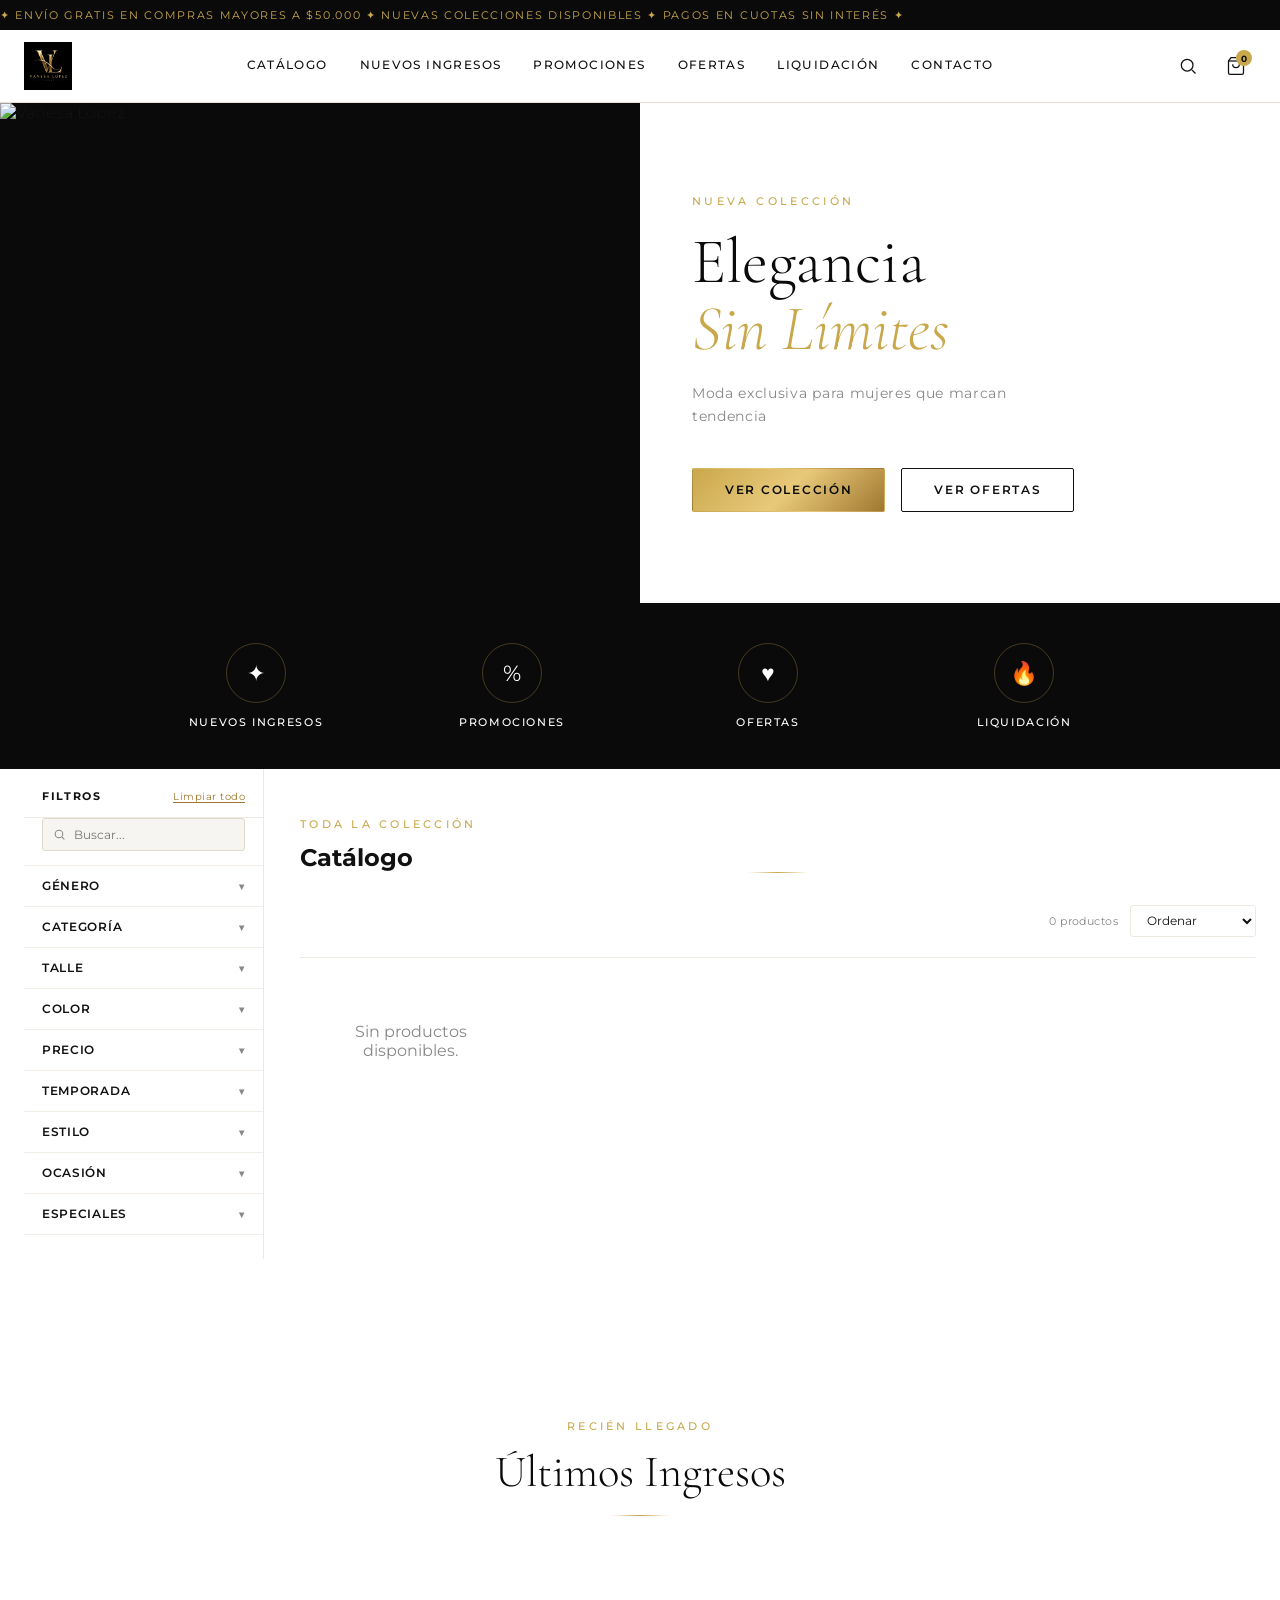
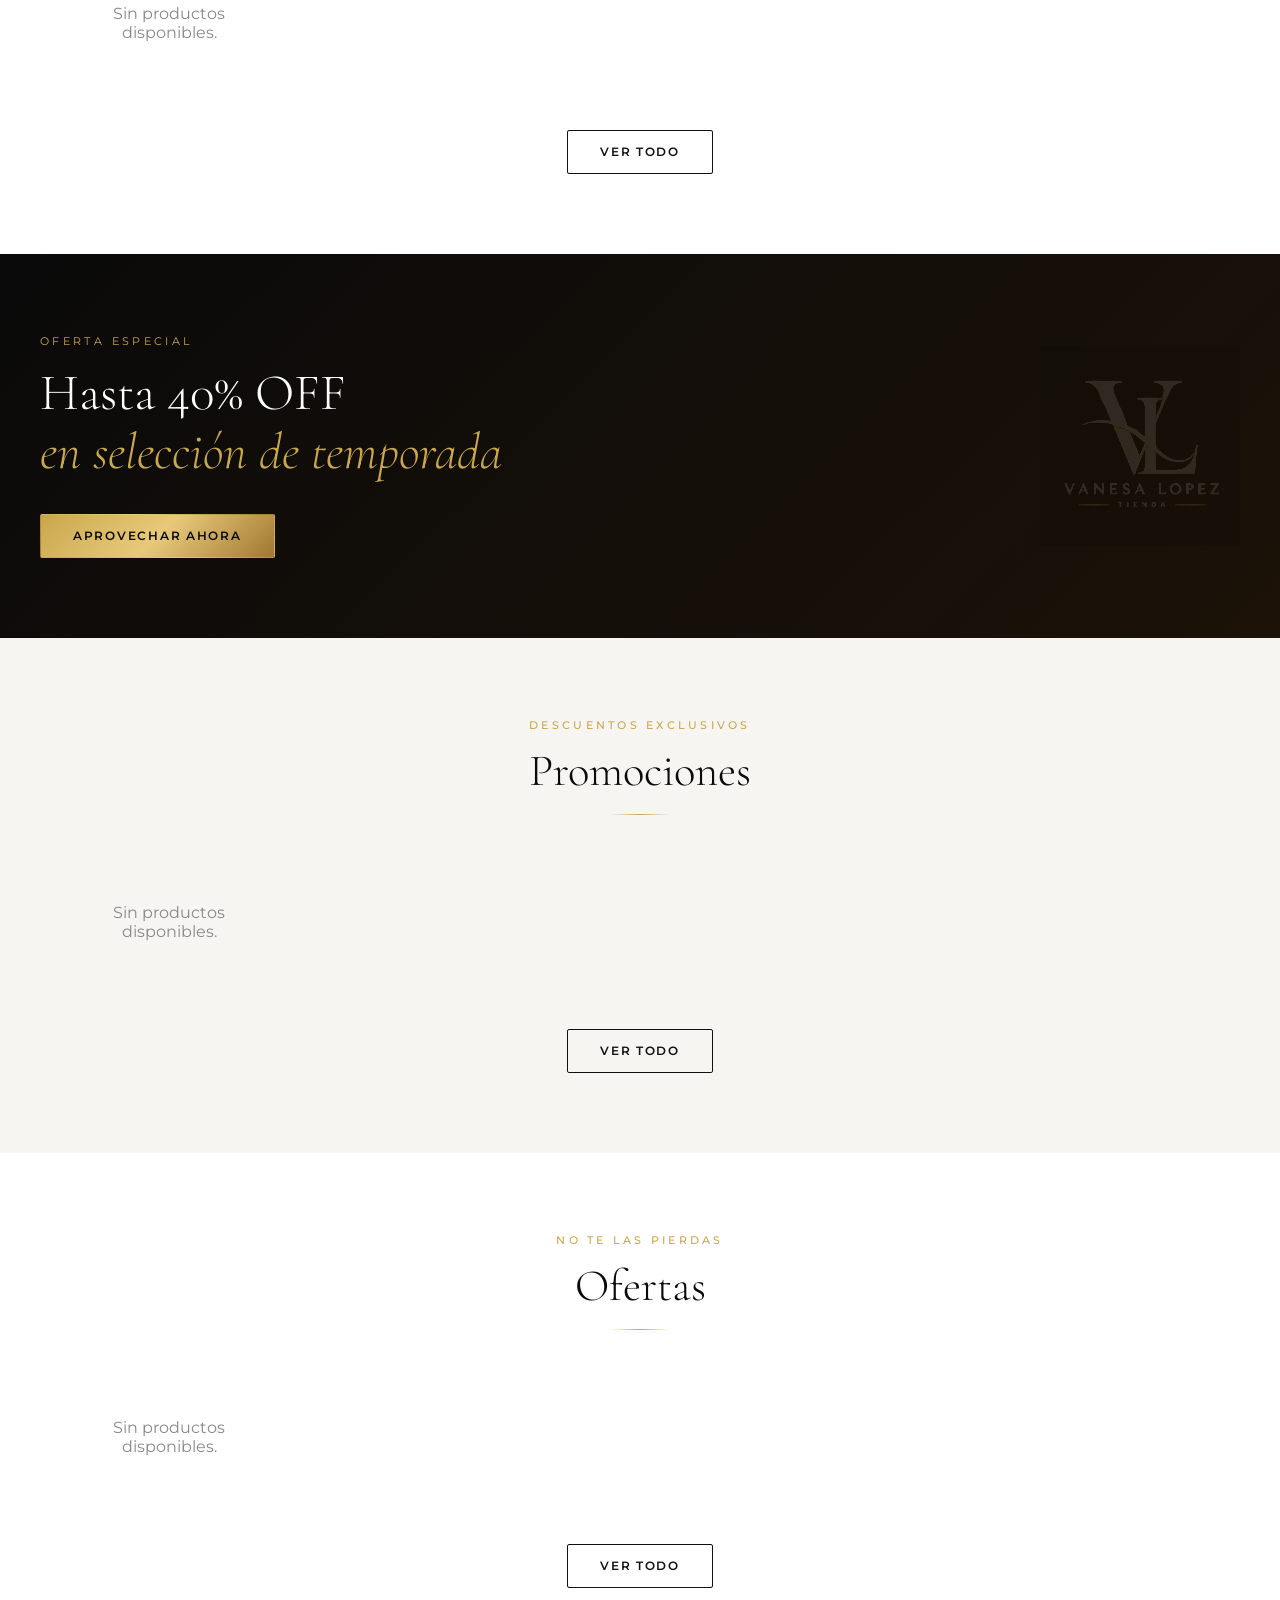
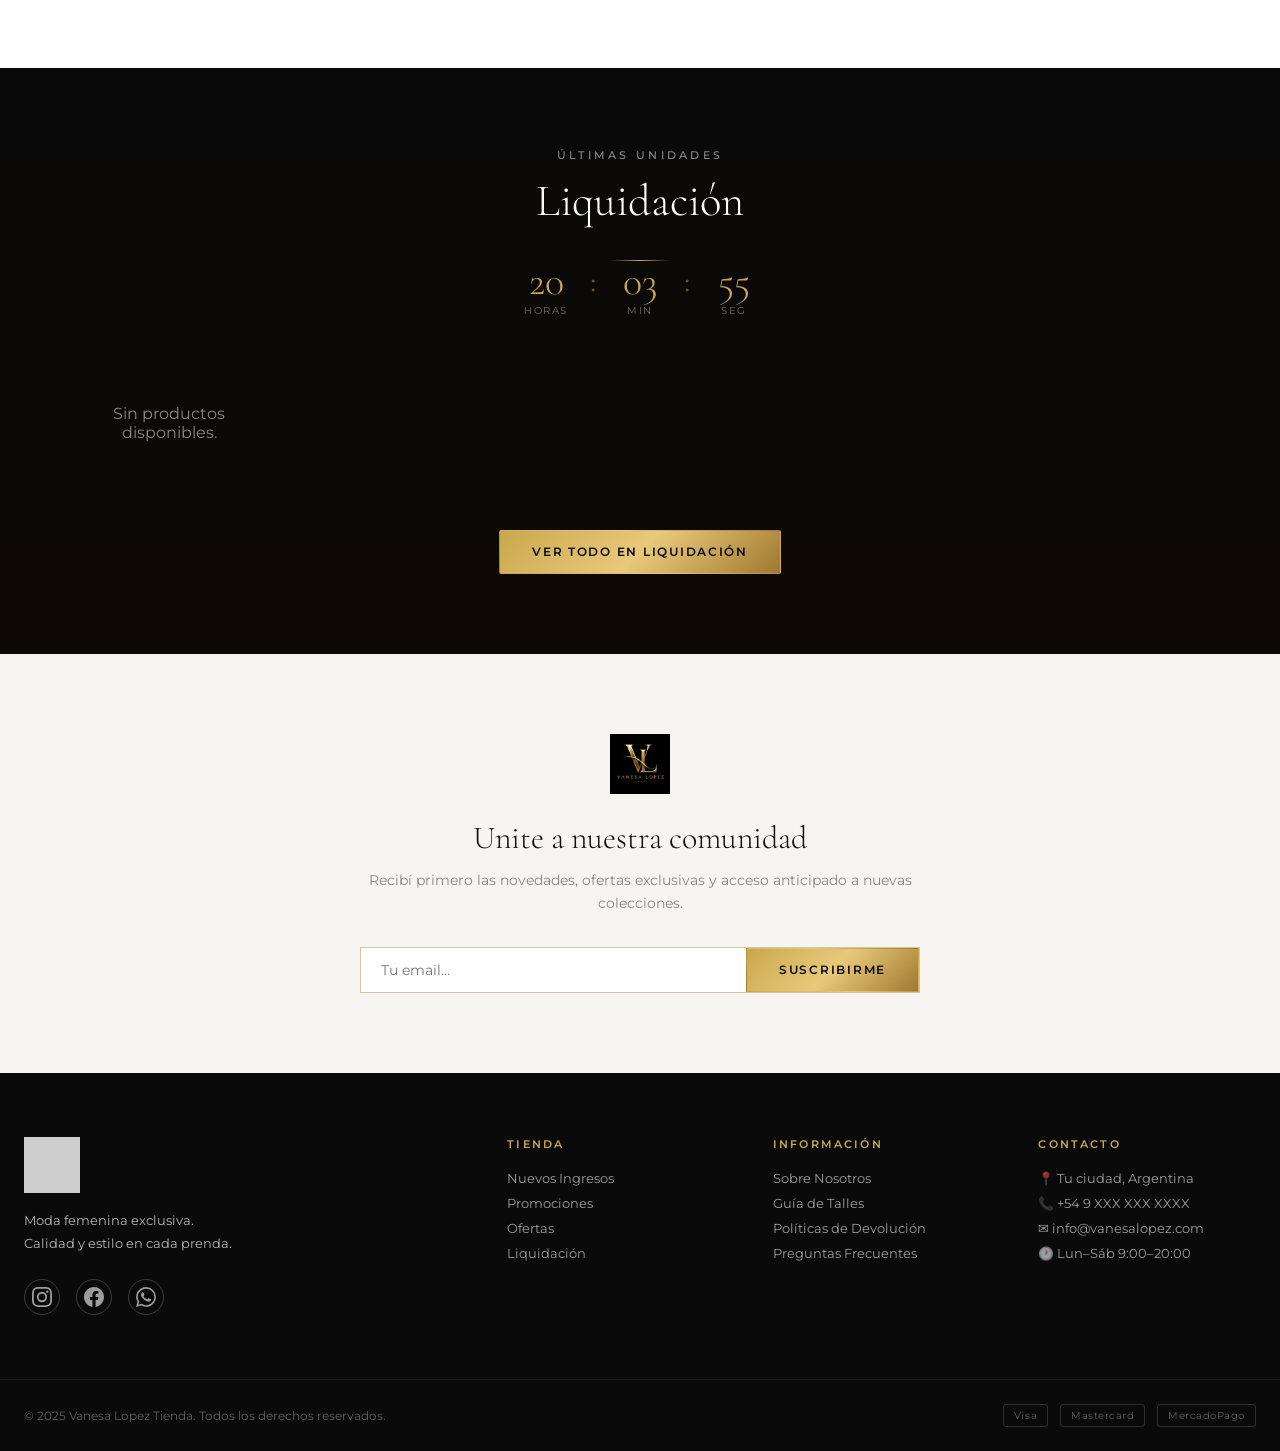
==== commit a6d43df6: "feat: catálogo con filtros completos + categorización en admin Tienda (index.html + store.js + style" ====
--- a/index.html
+++ b/index.html
@@ -29,6 +29,7 @@
         <img src="assets/img/logo.png" alt="Vanesa Lopez Tienda" />
       </a>
       <nav class="main-nav" id="mainNav">
+        <a href="#catalogo">Catálogo</a>
         <a href="#nuevos">Nuevos Ingresos</a>
         <a href="#promociones">Promociones</a>
         <a href="#ofertas">Ofertas</a>
@@ -85,6 +86,189 @@
     </div>
   </section>
 
+  <!-- ════ CATÁLOGO CON FILTROS ════ -->
+  <section class="catalogo-section" id="catalogo">
+    <div class="catalogo-wrap">
+
+      <!-- Overlay para móvil -->
+      <div class="filter-overlay" id="filterOverlay" onclick="cerrarFiltros()"></div>
+
+      <!-- ── SIDEBAR DE FILTROS ── -->
+      <aside class="filter-sidebar" id="filterSidebar">
+        <div class="filter-sidebar-head">
+          <span>Filtros</span>
+          <button class="filter-clear-all" onclick="limpiarFiltros()">Limpiar todo</button>
+          <button class="filter-close-btn" onclick="cerrarFiltros()">✕</button>
+        </div>
+
+        <!-- Buscar -->
+        <div class="filter-section open">
+          <div class="filter-section-body">
+            <div class="filter-search-wrap">
+              <svg width="13" height="13" fill="none" stroke="currentColor" stroke-width="2" viewBox="0 0 24 24"><circle cx="11" cy="11" r="7"/><path d="m21 21-4.35-4.35"/></svg>
+              <input type="text" id="filterBusqueda" placeholder="Buscar..." oninput="renderCatalog()" />
+            </div>
+          </div>
+        </div>
+
+        <!-- Género -->
+        <div class="filter-section">
+          <button class="filter-section-title" onclick="toggleFilterSection(this)">Género <span class="fs-arrow">▾</span></button>
+          <div class="filter-section-body">
+            <label class="filter-check"><input type="checkbox" data-filter="genero" value="Mujer" onchange="renderCatalog()" /> Mujer</label>
+            <label class="filter-check"><input type="checkbox" data-filter="genero" value="Hombre" onchange="renderCatalog()" /> Hombre</label>
+            <label class="filter-check"><input type="checkbox" data-filter="genero" value="Unisex" onchange="renderCatalog()" /> Unisex</label>
+            <label class="filter-check"><input type="checkbox" data-filter="genero" value="Niños" onchange="renderCatalog()" /> Niños</label>
+            <label class="filter-check"><input type="checkbox" data-filter="genero" value="Bebés" onchange="renderCatalog()" /> Bebés</label>
+          </div>
+        </div>
+
+        <!-- Categoría -->
+        <div class="filter-section">
+          <button class="filter-section-title" onclick="toggleFilterSection(this)">Categoría <span class="fs-arrow">▾</span></button>
+          <div class="filter-section-body">
+            <select class="filter-select" id="filterCategoria" onchange="renderCatalog()">
+              <option value="">Todas</option>
+              <optgroup label="👕 Parte Superior"><option>Remeras</option><option>Musculosas</option><option>Chombas</option><option>Camisas</option><option>Blusas</option><option>Tops</option><option>Crop Tops</option><option>Bodies</option><option>Poleras</option><option>Sweaters</option><option>Pulóveres</option><option>Cardigans</option><option>Chalecos</option><option>Camperas</option><option>Buzos</option><option>Buzos con capucha</option><option>Hoodies</option><option>Canguros</option><option>Sacos</option><option>Blazers</option><option>Tapados</option><option>Trench</option><option>Ponchos</option><option>Capas</option><option>Parkas</option><option>Rompevientos</option><option>Pilotos</option><option>Impermeables</option></optgroup>
+              <optgroup label="👖 Parte Inferior"><option>Jeans</option><option>Pantalones</option><option>Pantalones de vestir</option><option>Pantalones cargo</option><option>Joggers</option><option>Babuchas</option><option>Calzas</option><option>Leggings</option><option>Shorts</option><option>Bermudas</option><option>Polleras</option><option>Minifaldas</option><option>Faldas largas</option><option>Faldas plisadas</option><option>Culottes</option><option>Palazzo</option></optgroup>
+              <optgroup label="👗 Vestidos y Enteritos"><option>Vestidos cortos</option><option>Vestidos largos</option><option>Vestidos de fiesta</option><option>Vestidos casuales</option><option>Vestidos de noche</option><option>Vestidos de verano</option><option>Vestidos tejidos</option><option>Jardineros</option><option>Monos</option><option>Enteritos</option><option>Mamelucos</option></optgroup>
+              <optgroup label="🏋️ Deportiva"><option>Conjuntos deportivos</option><option>Remeras deportivas</option><option>Calzas deportivas</option><option>Shorts deportivos</option><option>Buzos deportivos</option><option>Camperas deportivas</option><option>Pantalones deportivos</option><option>Musculosas deportivas</option></optgroup>
+              <optgroup label="🩱 Playa"><option>Mallas enterizas</option><option>Bikinis</option><option>Tankinis</option><option>Shorts de baño</option><option>Bermudas de baño</option><option>Pareos</option><option>Salidas de playa</option><option>Túnicas</option></optgroup>
+              <optgroup label="👙 Ropa Interior"><option>Corpiños</option><option>Soutiens</option><option>Bombachas</option><option>Tangas</option><option>Boxer</option><option>Slips</option><option>Camisetas interiores</option><option>Fajas</option><option>Medias</option></optgroup>
+              <optgroup label="😴 Dormir"><option>Pijamas</option><option>Camisones</option><option>Batas</option><option>Pantuflas</option><option>Conjuntos de descanso</option></optgroup>
+              <optgroup label="👶 Bebés"><option>Bodys bebé</option><option>Ranitas</option><option>Enteritos bebé</option><option>Pijamas bebé</option><option>Conjuntos bebé</option><option>Baberos</option><option>Gorritos</option></optgroup>
+              <optgroup label="👧 Niños"><option>Remeras niños</option><option>Camisas niños</option><option>Buzos niños</option><option>Camperas niños</option><option>Pantalones niños</option><option>Jeans niños</option><option>Shorts niños</option><option>Vestidos niños</option><option>Polleras niños</option><option>Calzas niños</option><option>Conjuntos niños</option><option>Uniformes escolares</option></optgroup>
+              <optgroup label="👨 Hombre"><option>Remeras hombre</option><option>Camisas hombre</option><option>Chombas hombre</option><option>Musculosas hombre</option><option>Buzos hombre</option><option>Camperas hombre</option><option>Sacos hombre</option><option>Blazers hombre</option><option>Sweaters hombre</option><option>Jeans hombre</option><option>Pantalones hombre</option><option>Bermudas hombre</option><option>Shorts hombre</option><option>Joggers hombre</option><option>Ropa interior hombre</option><option>Pijamas hombre</option></optgroup>
+              <optgroup label="👩 Mujer"><option>Remeras mujer</option><option>Blusas mujer</option><option>Tops mujer</option><option>Bodies mujer</option><option>Sweaters mujer</option><option>Cardigans mujer</option><option>Buzos mujer</option><option>Camperas mujer</option><option>Sacos mujer</option><option>Blazers mujer</option><option>Tapados mujer</option><option>Vestidos mujer</option><option>Polleras mujer</option><option>Jeans mujer</option><option>Pantalones mujer</option><option>Calzas mujer</option><option>Shorts mujer</option><option>Monos mujer</option><option>Enteritos mujer</option></optgroup>
+              <optgroup label="👟 Calzado"><option>Zapatillas</option><option>Zapatos</option><option>Botas</option><option>Botinetas</option><option>Sandalias</option><option>Ojotas</option><option>Alpargatas</option><option>Mocasines</option><option>Borcegos</option><option>Suecos</option><option>Tacos</option></optgroup>
+              <optgroup label="👜 Accesorios"><option>Carteras</option><option>Mochilas</option><option>Billeteras</option><option>Riñoneras</option><option>Cinturones</option><option>Bufandas</option><option>Pañuelos</option><option>Guantes</option><option>Gorros</option><option>Gorras</option><option>Sombreros</option><option>Vinchas</option><option>Hebillas</option><option>Scrunchies</option><option>Anteojos</option><option>Lentes de sol</option><option>Bijouterie</option><option>Collares</option><option>Pulseras</option><option>Aros</option><option>Anillos</option><option>Relojes</option></optgroup>
+              <optgroup label="💍 Moda Fiesta"><option>Vestidos de fiesta</option><option>Trajes</option><option>Blazers de fiesta</option><option>Camisas de vestir</option><option>Corbatas</option><option>Moños</option><option>Chalinas</option></optgroup>
+              <optgroup label="👔 Sastrería"><option>Trajes sastre</option><option>Sacos sastre</option><option>Blazers sastre</option><option>Chalecos sastre</option><option>Pantalones de vestir</option></optgroup>
+              <optgroup label="🧶 Tejidos"><option>Sweaters tejidos</option><option>Cardigans tejidos</option><option>Ponchos tejidos</option><option>Chalecos tejidos</option><option>Bufandas tejidas</option><option>Gorros tejidos</option></optgroup>
+              <optgroup label="🛍️ Colecciones"><option>Nueva Temporada</option><option>Nuevos Ingresos</option><option>Tendencias</option><option>Liquidación</option><option>Últimas Unidades</option><option>Outlet</option><option>Edición Limitada</option></optgroup>
+            </select>
+          </div>
+        </div>
+
+        <!-- Talle (dinámico) -->
+        <div class="filter-section">
+          <button class="filter-section-title" onclick="toggleFilterSection(this)">Talle <span class="fs-arrow">▾</span></button>
+          <div class="filter-section-body" id="filterTallesWrap">
+            <span class="filter-empty-hint">Cargando...</span>
+          </div>
+        </div>
+
+        <!-- Color (dinámico) -->
+        <div class="filter-section">
+          <button class="filter-section-title" onclick="toggleFilterSection(this)">Color <span class="fs-arrow">▾</span></button>
+          <div class="filter-section-body" id="filterColoresWrap">
+            <span class="filter-empty-hint">Cargando...</span>
+          </div>
+        </div>
+
+        <!-- Precio -->
+        <div class="filter-section">
+          <button class="filter-section-title" onclick="toggleFilterSection(this)">Precio <span class="fs-arrow">▾</span></button>
+          <div class="filter-section-body">
+            <div class="filter-range-wrap">
+              <input type="number" id="filterPrecioMin" placeholder="Mín $" oninput="renderCatalog()" />
+              <span class="filter-range-sep">—</span>
+              <input type="number" id="filterPrecioMax" placeholder="Máx $" oninput="renderCatalog()" />
+            </div>
+          </div>
+        </div>
+
+        <!-- Temporada -->
+        <div class="filter-section">
+          <button class="filter-section-title" onclick="toggleFilterSection(this)">Temporada <span class="fs-arrow">▾</span></button>
+          <div class="filter-section-body">
+            <label class="filter-check"><input type="checkbox" data-filter="temporada" value="Verano" onchange="renderCatalog()" /> ☀️ Verano</label>
+            <label class="filter-check"><input type="checkbox" data-filter="temporada" value="Otoño/Invierno" onchange="renderCatalog()" /> 🍂 Otoño / Invierno</label>
+            <label class="filter-check"><input type="checkbox" data-filter="temporada" value="Primavera/Verano" onchange="renderCatalog()" /> 🌸 Primavera / Verano</label>
+            <label class="filter-check"><input type="checkbox" data-filter="temporada" value="Todo el año" onchange="renderCatalog()" /> 🌀 Todo el año</label>
+          </div>
+        </div>
+
+        <!-- Estilo -->
+        <div class="filter-section">
+          <button class="filter-section-title" onclick="toggleFilterSection(this)">Estilo <span class="fs-arrow">▾</span></button>
+          <div class="filter-section-body">
+            <label class="filter-check"><input type="checkbox" data-filter="estilo" value="Casual" onchange="renderCatalog()" /> Casual</label>
+            <label class="filter-check"><input type="checkbox" data-filter="estilo" value="Deportivo" onchange="renderCatalog()" /> Deportivo</label>
+            <label class="filter-check"><input type="checkbox" data-filter="estilo" value="Urbano" onchange="renderCatalog()" /> Urbano</label>
+            <label class="filter-check"><input type="checkbox" data-filter="estilo" value="Elegante" onchange="renderCatalog()" /> Elegante</label>
+            <label class="filter-check"><input type="checkbox" data-filter="estilo" value="Formal" onchange="renderCatalog()" /> Formal</label>
+            <label class="filter-check"><input type="checkbox" data-filter="estilo" value="Bohemio" onchange="renderCatalog()" /> Bohemio</label>
+            <label class="filter-check"><input type="checkbox" data-filter="estilo" value="Romántico" onchange="renderCatalog()" /> Romántico</label>
+            <label class="filter-check"><input type="checkbox" data-filter="estilo" value="Minimalista" onchange="renderCatalog()" /> Minimalista</label>
+          </div>
+        </div>
+
+        <!-- Ocasión -->
+        <div class="filter-section">
+          <button class="filter-section-title" onclick="toggleFilterSection(this)">Ocasión <span class="fs-arrow">▾</span></button>
+          <div class="filter-section-body">
+            <label class="filter-check"><input type="checkbox" data-filter="ocasion" value="Diario" onchange="renderCatalog()" /> Diario</label>
+            <label class="filter-check"><input type="checkbox" data-filter="ocasion" value="Trabajo" onchange="renderCatalog()" /> Trabajo</label>
+            <label class="filter-check"><input type="checkbox" data-filter="ocasion" value="Fiesta" onchange="renderCatalog()" /> Fiesta</label>
+            <label class="filter-check"><input type="checkbox" data-filter="ocasion" value="Playa" onchange="renderCatalog()" /> Playa</label>
+            <label class="filter-check"><input type="checkbox" data-filter="ocasion" value="Gimnasio" onchange="renderCatalog()" /> Gimnasio</label>
+            <label class="filter-check"><input type="checkbox" data-filter="ocasion" value="Salida nocturna" onchange="renderCatalog()" /> Salida nocturna</label>
+          </div>
+        </div>
+
+        <!-- Especiales -->
+        <div class="filter-section">
+          <button class="filter-section-title" onclick="toggleFilterSection(this)">Especiales <span class="fs-arrow">▾</span></button>
+          <div class="filter-section-body">
+            <label class="filter-check filter-check-special"><input type="checkbox" id="filterNovedades" onchange="renderCatalog()" /> ✨ Novedades</label>
+            <label class="filter-check filter-check-special"><input type="checkbox" id="filterOfertas" onchange="renderCatalog()" /> 🔥 Ofertas</label>
+          </div>
+        </div>
+
+        <!-- Botón aplicar (solo mobile) -->
+        <div class="filter-apply-wrap">
+          <button class="btn btn-gold" style="width:100%" onclick="cerrarFiltros()">Ver resultados</button>
+        </div>
+      </aside>
+
+      <!-- ── MAIN CATÁLOGO ── -->
+      <div class="catalogo-main">
+        <!-- Título -->
+        <div class="catalogo-header">
+          <div>
+            <p class="section-label">Toda la colección</p>
+            <h2>Catálogo</h2>
+            <div class="gold-line"></div>
+          </div>
+        </div>
+
+        <!-- Toolbar -->
+        <div class="catalogo-toolbar">
+          <button class="filter-mobile-btn" onclick="abrirFiltros()">
+            <svg width="16" height="16" fill="none" stroke="currentColor" stroke-width="2" viewBox="0 0 24 24"><line x1="4" y1="6" x2="20" y2="6"/><line x1="8" y1="12" x2="16" y2="12"/><line x1="11" y1="18" x2="13" y2="18"/></svg>
+            Filtros
+            <span class="filter-count-badge" id="filterCountBadge" style="display:none">0</span>
+          </button>
+          <div class="filter-chips" id="filterChips"></div>
+          <div class="catalogo-toolbar-right">
+            <span class="catalogo-count" id="catalogoCount"></span>
+            <select class="catalogo-sort" id="catalogoSort" onchange="renderCatalog()">
+              <option value="">Ordenar</option>
+              <option value="precio_asc">Menor precio</option>
+              <option value="precio_desc">Mayor precio</option>
+              <option value="nombre_az">A → Z</option>
+              <option value="nombre_za">Z → A</option>
+            </select>
+          </div>
+        </div>
+
+        <div class="products-grid" id="catalogoGrid"></div>
+      </div>
+
+    </div>
+  </section>
+
   <!-- NUEVOS INGRESOS -->
   <section class="products-section" id="nuevos">
     <div class="section-header">
--- a/assets/css/style.css
+++ b/assets/css/style.css
@@ -851,3 +851,327 @@
   .consulta-box { border-radius: 12px 12px 0 0; }
   .consulta-form-wrap { padding: 20px 16px; }
 }
+
+/* ══════════════════════════════════════════════════
+   CATÁLOGO CON FILTROS
+══════════════════════════════════════════════════ */
+.catalogo-section {
+  padding: 0 0 80px;
+  background: var(--white);
+}
+.catalogo-wrap {
+  max-width: 1400px;
+  margin: 0 auto;
+  display: flex;
+  align-items: flex-start;
+  gap: 0;
+  padding: 0 24px;
+}
+
+/* ── Overlay mobile ── */
+.filter-overlay {
+  display: none;
+  position: fixed; inset: 0;
+  background: rgba(0,0,0,.55);
+  z-index: 200;
+  backdrop-filter: blur(2px);
+}
+.filter-overlay.active { display: block; }
+
+/* ── Sidebar ── */
+.filter-sidebar {
+  width: 240px;
+  min-width: 240px;
+  background: var(--white);
+  border-right: 1px solid #ede8e0;
+  position: sticky;
+  top: 72px;
+  max-height: calc(100vh - 72px);
+  overflow-y: auto;
+  scrollbar-width: thin;
+  padding-bottom: 24px;
+}
+.filter-sidebar-head {
+  display: flex;
+  align-items: center;
+  justify-content: space-between;
+  padding: 20px 18px 14px;
+  border-bottom: 1px solid #ede8e0;
+  position: sticky;
+  top: 0;
+  background: var(--white);
+  z-index: 2;
+}
+.filter-sidebar-head span {
+  font-size: .68rem;
+  letter-spacing: .15em;
+  text-transform: uppercase;
+  font-weight: 700;
+  color: var(--dark);
+}
+.filter-clear-all {
+  font-size: .62rem;
+  color: var(--gold-dark);
+  border: none;
+  background: none;
+  cursor: pointer;
+  letter-spacing: .05em;
+  text-decoration: underline;
+  text-underline-offset: 2px;
+  transition: color .2s;
+}
+.filter-clear-all:hover { color: var(--gold); }
+.filter-close-btn {
+  display: none;
+  width: 28px; height: 28px;
+  border-radius: 50%;
+  background: var(--light);
+  font-size: .8rem;
+  color: var(--dark);
+  align-items: center; justify-content: center;
+  border: none;
+  cursor: pointer;
+}
+
+/* ── Filter sections (accordion) ── */
+.filter-section {
+  border-bottom: 1px solid #f2ede6;
+}
+.filter-section-title {
+  display: flex;
+  align-items: center;
+  justify-content: space-between;
+  width: 100%;
+  padding: 13px 18px;
+  font-size: .72rem;
+  font-weight: 600;
+  letter-spacing: .06em;
+  text-transform: uppercase;
+  color: var(--dark);
+  background: none;
+  border: none;
+  cursor: pointer;
+  transition: color .2s;
+}
+.filter-section-title:hover { color: var(--gold-dark); }
+.fs-arrow {
+  font-size: .65rem;
+  transition: transform .25s;
+  color: var(--gray);
+}
+.filter-section-body {
+  display: none;
+  padding: 0 18px 14px;
+  flex-direction: column;
+  gap: 2px;
+}
+.filter-section-body.open { display: flex; }
+.filter-section.open > .filter-section-body { display: flex; }
+
+.filter-search-wrap {
+  display: flex;
+  align-items: center;
+  gap: 8px;
+  border: 1px solid #e0d8cc;
+  border-radius: 3px;
+  padding: 8px 10px;
+  background: var(--light);
+}
+.filter-search-wrap svg { color: var(--gray); flex-shrink: 0; }
+.filter-search-wrap input {
+  border: none;
+  background: none;
+  outline: none;
+  font-size: .75rem;
+  color: var(--dark);
+  width: 100%;
+  font-family: var(--font-sans);
+}
+
+.filter-check {
+  display: flex;
+  align-items: center;
+  gap: 8px;
+  padding: 5px 0;
+  font-size: .75rem;
+  color: var(--dark);
+  cursor: pointer;
+  transition: color .15s;
+  user-select: none;
+}
+.filter-check:hover { color: var(--gold-dark); }
+.filter-check input[type=checkbox] {
+  width: 14px; height: 14px;
+  accent-color: var(--gold);
+  cursor: pointer;
+  flex-shrink: 0;
+}
+.filter-check-special { font-size: .78rem; }
+.filter-empty-hint {
+  font-size: .68rem;
+  color: var(--gray);
+  font-style: italic;
+}
+
+.filter-select {
+  width: 100%;
+  padding: 8px 10px;
+  border: 1px solid #e0d8cc;
+  border-radius: 3px;
+  font-size: .74rem;
+  font-family: var(--font-sans);
+  color: var(--dark);
+  background: var(--white);
+  outline: none;
+  cursor: pointer;
+}
+.filter-select:focus { border-color: var(--gold); }
+
+.filter-range-wrap {
+  display: flex;
+  align-items: center;
+  gap: 8px;
+}
+.filter-range-wrap input {
+  flex: 1;
+  padding: 8px 10px;
+  border: 1px solid #e0d8cc;
+  border-radius: 3px;
+  font-size: .74rem;
+  font-family: var(--font-sans);
+  color: var(--dark);
+  outline: none;
+  min-width: 0;
+}
+.filter-range-wrap input:focus { border-color: var(--gold); }
+.filter-range-sep { color: var(--gray); font-size: .8rem; flex-shrink: 0; }
+
+.filter-apply-wrap {
+  padding: 18px 18px 8px;
+  display: none;
+}
+
+/* ── Catálogo main ── */
+.catalogo-main {
+  flex: 1;
+  min-width: 0;
+  padding: 0 0 0 36px;
+}
+.catalogo-header {
+  padding: 48px 0 20px;
+}
+.catalogo-toolbar {
+  display: flex;
+  align-items: center;
+  gap: 10px;
+  padding: 12px 0 20px;
+  border-bottom: 1px solid #ede8e0;
+  flex-wrap: wrap;
+  margin-bottom: 24px;
+}
+.filter-mobile-btn {
+  display: none;
+  align-items: center;
+  gap: 6px;
+  padding: 9px 16px;
+  border: 1px solid #ede8e0;
+  border-radius: 3px;
+  font-size: .72rem;
+  font-weight: 600;
+  letter-spacing: .06em;
+  background: var(--white);
+  cursor: pointer;
+  position: relative;
+  transition: border-color .2s;
+}
+.filter-mobile-btn:hover { border-color: var(--gold); }
+.filter-count-badge {
+  position: absolute;
+  top: -6px; right: -6px;
+  background: var(--gold);
+  color: var(--white);
+  font-size: .55rem;
+  font-weight: 700;
+  width: 18px; height: 18px;
+  border-radius: 50%;
+  display: flex;
+  align-items: center;
+  justify-content: center;
+}
+.filter-chips {
+  display: flex;
+  flex-wrap: wrap;
+  gap: 6px;
+  flex: 1;
+}
+.filter-chip {
+  display: inline-flex;
+  align-items: center;
+  gap: 5px;
+  background: #f2ece0;
+  color: var(--dark);
+  font-size: .65rem;
+  font-weight: 600;
+  letter-spacing: .04em;
+  padding: 4px 10px 4px 10px;
+  border-radius: 100px;
+  border: 1px solid #e0d8cc;
+  white-space: nowrap;
+}
+.filter-chip button {
+  background: none;
+  border: none;
+  padding: 0 0 0 2px;
+  font-size: .7rem;
+  color: var(--gray);
+  cursor: pointer;
+  line-height: 1;
+  transition: color .15s;
+}
+.filter-chip button:hover { color: var(--dark); }
+.catalogo-toolbar-right {
+  display: flex;
+  align-items: center;
+  gap: 12px;
+  margin-left: auto;
+}
+.catalogo-count {
+  font-size: .68rem;
+  color: var(--gray);
+  white-space: nowrap;
+  letter-spacing: .04em;
+}
+.catalogo-sort {
+  padding: 7px 12px;
+  border: 1px solid #ede8e0;
+  border-radius: 3px;
+  font-size: .72rem;
+  font-family: var(--font-sans);
+  color: var(--dark);
+  background: var(--white);
+  outline: none;
+  cursor: pointer;
+}
+.catalogo-sort:focus { border-color: var(--gold); }
+
+/* ── Responsive catálogo ── */
+@media (max-width: 900px) {
+  .filter-sidebar {
+    position: fixed;
+    top: 0; left: -100%;
+    width: 290px;
+    height: 100vh;
+    max-height: 100vh;
+    z-index: 210;
+    transition: left .3s ease;
+    padding-bottom: 80px;
+    box-shadow: 4px 0 24px rgba(0,0,0,.15);
+  }
+  .filter-sidebar.open { left: 0; }
+  .filter-close-btn { display: flex; }
+  .filter-apply-wrap { display: block; }
+  .filter-mobile-btn { display: flex; }
+  .catalogo-wrap { padding: 0 16px; }
+  .catalogo-main { padding-left: 0; }
+  .catalogo-header { padding: 32px 0 16px; }
+}
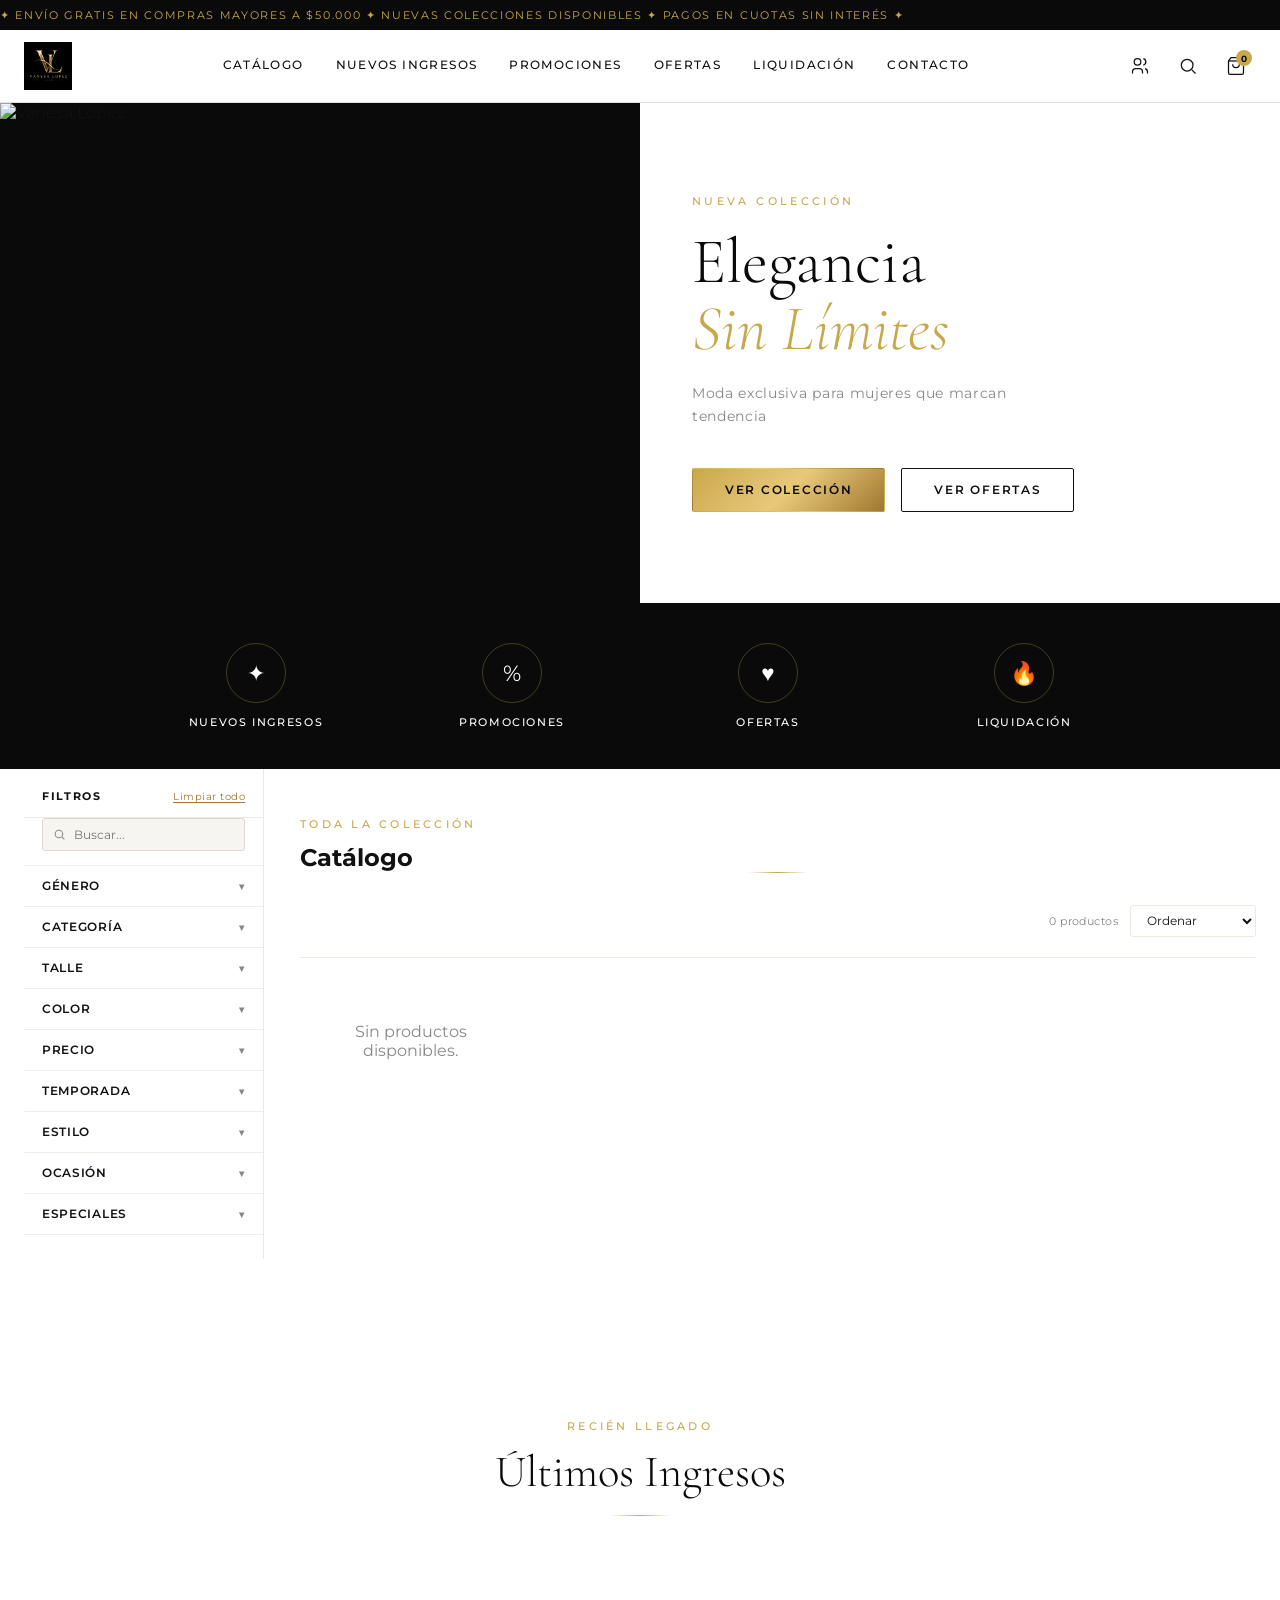
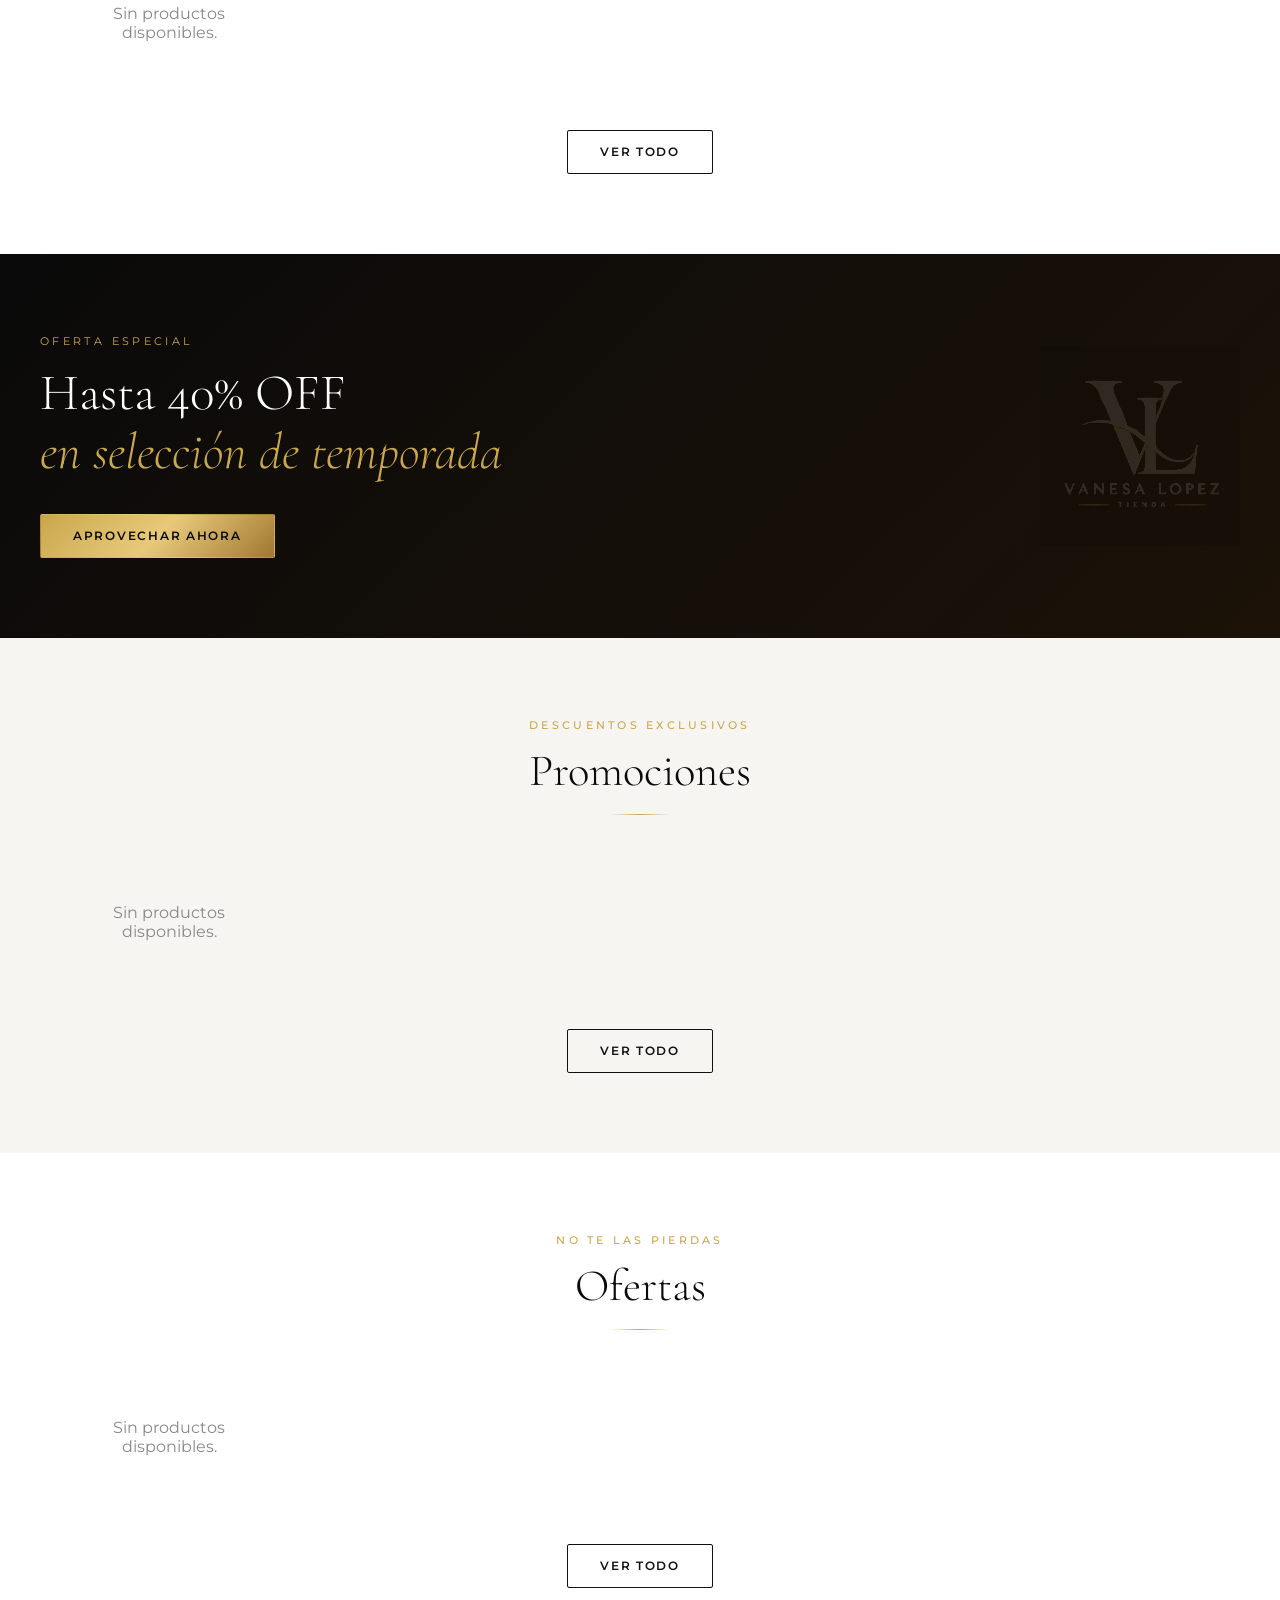
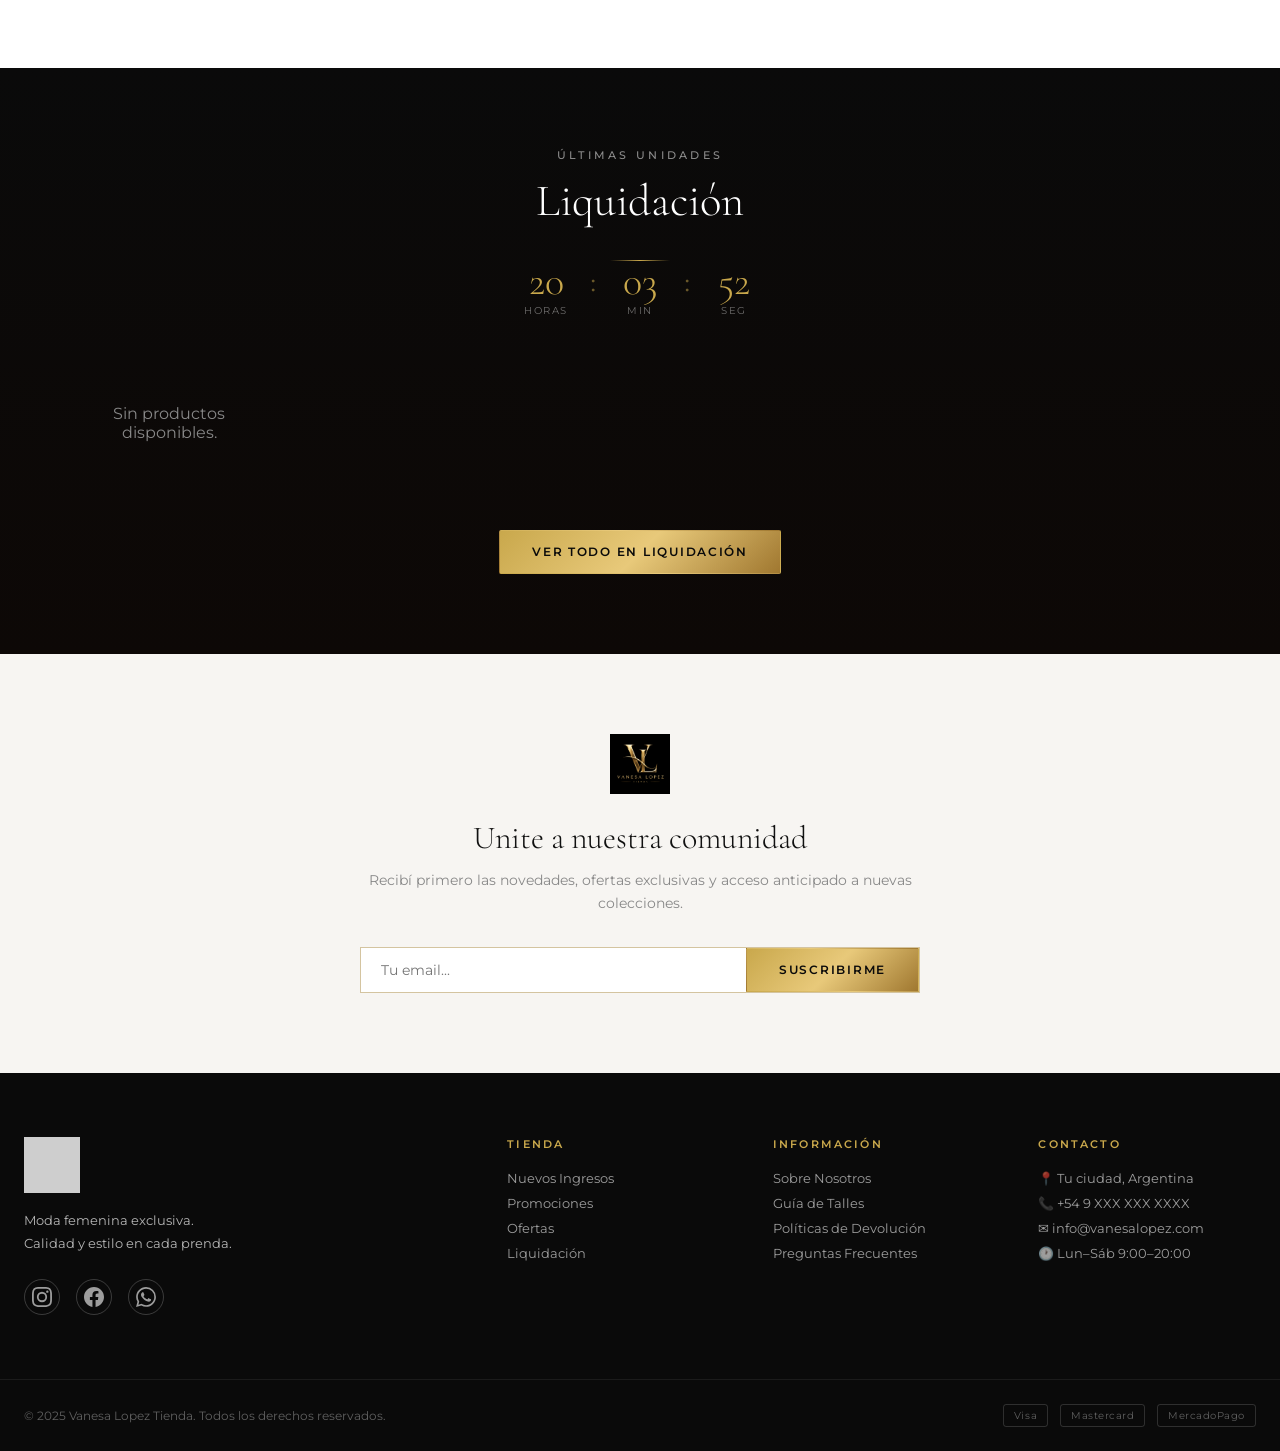
==== commit 5eec93a1: "feat: sistema clientes registrados con descuento, filtros catálogo y gestión admin - Clientes: regis" ====
--- a/index.html
+++ b/index.html
@@ -37,6 +37,9 @@
         <a href="#contacto">Contacto</a>
       </nav>
       <div class="header-actions">
+        <button class="icon-btn" id="miCuentaBtn" aria-label="Mi cuenta" title="Mi cuenta / Registrarme" onclick="abrirLoginCliente()">
+          <svg width="20" height="20" fill="none" stroke="currentColor" stroke-width="1.5" viewBox="0 0 24 24"><circle cx="9" cy="7" r="4"/><path d="M3 21v-2a4 4 0 0 1 4-4h4a4 4 0 0 1 4 4v2"/><path d="M16 3.13a4 4 0 0 1 0 7.75"/><path d="M21 21v-2a4 4 0 0 0-3-3.87"/></svg>
+        </button>
         <button class="icon-btn" aria-label="Buscar">
           <svg width="20" height="20" fill="none" stroke="currentColor" stroke-width="1.5" viewBox="0 0 24 24"><circle cx="11" cy="11" r="7"/><path d="m21 21-4.35-4.35"/></svg>
         </button>
@@ -637,6 +640,92 @@
     </div>
   </div>
 
+  <!-- BARRA DE BIENVENIDA CLIENTE (oculta por defecto) -->
+  <div id="clienteBar" style="display:none;background:var(--black);color:var(--gold);padding:10px 20px;display:none;align-items:center;justify-content:space-between;gap:12px;font-size:.72rem;letter-spacing:.06em;position:sticky;top:72px;z-index:99;border-bottom:1px solid rgba(201,168,76,.2)">
+    <span id="clienteBarMsg">✦ Hola! Bienvenida a tu tienda.</span>
+    <div style="display:flex;gap:10px;align-items:center">
+      <span id="clienteBarDesc" style="background:rgba(201,168,76,.15);padding:3px 10px;border-radius:100px;font-weight:600"></span>
+      <button onclick="logoutCliente()" style="background:none;border:1px solid rgba(201,168,76,.3);color:rgba(201,168,76,.7);padding:4px 10px;border-radius:100px;font-size:.62rem;cursor:pointer;letter-spacing:.08em">Cerrar sesión</button>
+    </div>
+  </div>
+
+  <!-- MODAL LOGIN CLIENTE -->
+  <div class="consulta-overlay" id="loginClienteOverlay" onclick="if(event.target===this)cerrarLoginCliente()">
+    <div class="checkout-box" style="max-width:400px">
+      <button onclick="cerrarLoginCliente()" style="position:absolute;top:14px;right:14px;background:#f5f5f5;border:none;width:32px;height:32px;border-radius:50%;cursor:pointer;font-size:.85rem">✕</button>
+      <h2 class="checkout-title">Mi cuenta</h2>
+      <p class="checkout-sub">Ingresá con tu número de teléfono para acceder a tu descuento.</p>
+
+      <!-- Login -->
+      <div id="loginForm">
+        <label style="font-size:.6rem;letter-spacing:.12em;text-transform:uppercase;font-weight:600;color:#888;display:block;margin-bottom:5px">Número de teléfono</label>
+        <input type="tel" id="loginTelefono" placeholder="Ej: 2954589000" style="width:100%;padding:12px;border:1px solid #e0d8cc;border-radius:2px;font-size:.85rem;margin-bottom:12px" />
+        <button onclick="loginCliente()" class="btn btn-gold" style="width:100%;padding:14px">Ingresar</button>
+        <p style="text-align:center;margin-top:14px;font-size:.72rem;color:#888">¿No estás registrada? <button onclick="switchToRegistro()" style="background:none;border:none;color:var(--gold-dark);cursor:pointer;font-size:.72rem;text-decoration:underline">Registrarme gratis</button></p>
+      </div>
+
+      <!-- Registro -->
+      <div id="registroForm" style="display:none">
+        <form onsubmit="registrarCliente(event)">
+          <div style="display:grid;grid-template-columns:1fr 1fr;gap:10px;margin-bottom:10px">
+            <div>
+              <label style="font-size:.6rem;letter-spacing:.1em;text-transform:uppercase;font-weight:600;color:#888;display:block;margin-bottom:4px">Nombre *</label>
+              <input type="text" id="regNombre" required placeholder="Tu nombre" style="width:100%;padding:10px;border:1px solid #e0d8cc;border-radius:2px;font-size:.8rem" />
+            </div>
+            <div>
+              <label style="font-size:.6rem;letter-spacing:.1em;text-transform:uppercase;font-weight:600;color:#888;display:block;margin-bottom:4px">Apellido *</label>
+              <input type="text" id="regApellido" required placeholder="Tu apellido" style="width:100%;padding:10px;border:1px solid #e0d8cc;border-radius:2px;font-size:.8rem" />
+            </div>
+          </div>
+          <div style="margin-bottom:10px">
+            <label style="font-size:.6rem;letter-spacing:.1em;text-transform:uppercase;font-weight:600;color:#888;display:block;margin-bottom:4px">Teléfono / WhatsApp *</label>
+            <input type="tel" id="regTelefono" required placeholder="Ej: 2954589000" style="width:100%;padding:10px;border:1px solid #e0d8cc;border-radius:2px;font-size:.8rem" />
+          </div>
+          <div style="margin-bottom:10px">
+            <label style="font-size:.6rem;letter-spacing:.1em;text-transform:uppercase;font-weight:600;color:#888;display:block;margin-bottom:4px">Email *</label>
+            <input type="email" id="regMail" required placeholder="tu@mail.com" style="width:100%;padding:10px;border:1px solid #e0d8cc;border-radius:2px;font-size:.8rem" />
+          </div>
+          <div style="display:grid;grid-template-columns:1fr 1fr;gap:10px;margin-bottom:10px">
+            <div>
+              <label style="font-size:.6rem;letter-spacing:.1em;text-transform:uppercase;font-weight:600;color:#888;display:block;margin-bottom:4px">Provincia *</label>
+              <input type="text" id="regProvincia" required placeholder="Buenos Aires" style="width:100%;padding:10px;border:1px solid #e0d8cc;border-radius:2px;font-size:.8rem" />
+            </div>
+            <div>
+              <label style="font-size:.6rem;letter-spacing:.1em;text-transform:uppercase;font-weight:600;color:#888;display:block;margin-bottom:4px">Ciudad *</label>
+              <input type="text" id="regCiudad" required placeholder="Santa Rosa" style="width:100%;padding:10px;border:1px solid #e0d8cc;border-radius:2px;font-size:.8rem" />
+            </div>
+          </div>
+          <div style="margin-bottom:12px">
+            <label style="font-size:.6rem;letter-spacing:.1em;text-transform:uppercase;font-weight:600;color:#888;display:block;margin-bottom:4px">Dirección *</label>
+            <input type="text" id="regDireccion" required placeholder="Calle, número, piso..." style="width:100%;padding:10px;border:1px solid #e0d8cc;border-radius:2px;font-size:.8rem" />
+          </div>
+          <label style="display:flex;align-items:flex-start;gap:8px;font-size:.72rem;color:#555;margin-bottom:14px;cursor:pointer">
+            <input type="checkbox" id="regNotif" checked style="margin-top:2px;flex-shrink:0" />
+            Acepto recibir novedades, ofertas y notificaciones de Vanesa Lopez Tienda por WhatsApp o email.
+          </label>
+          <button type="submit" class="btn btn-gold" style="width:100%;padding:14px" id="regSubmitBtn">Registrarme y obtener descuento</button>
+          <p style="text-align:center;margin-top:12px;font-size:.72rem;color:#888">¿Ya tenés cuenta? <button type="button" onclick="switchToLogin()" style="background:none;border:none;color:var(--gold-dark);cursor:pointer;font-size:.72rem;text-decoration:underline">Ingresar</button></p>
+        </form>
+      </div>
+    </div>
+  </div>
+
+  <!-- POPUP NO REGISTRADO (al ir al checkout) -->
+  <div class="consulta-overlay" id="noRegistradoOverlay" onclick="if(event.target===this)cerrarNoRegistrado()">
+    <div class="checkout-box" style="max-width:420px;text-align:center">
+      <button onclick="cerrarNoRegistrado()" style="position:absolute;top:14px;right:14px;background:#f5f5f5;border:none;width:32px;height:32px;border-radius:50%;cursor:pointer;font-size:.85rem">✕</button>
+      <div style="width:64px;height:64px;background:var(--gold);border-radius:50%;display:flex;align-items:center;justify-content:center;margin:0 auto 16px;font-size:1.8rem">🎁</div>
+      <h2 style="font-family:var(--font-serif);font-weight:300;font-size:1.5rem;margin-bottom:8px">¡Obtené tu descuento!</h2>
+      <p style="font-size:.82rem;color:#666;margin-bottom:6px">Registrarte es <strong>gratis</strong> y te da <strong id="noRegDescPct">10</strong>% de descuento en esta compra y en todas las futuras.</p>
+      <p style="font-size:.72rem;color:#aaa;margin-bottom:22px">También podés ingresar si ya tenés cuenta.</p>
+      <div style="display:flex;flex-direction:column;gap:10px">
+        <button onclick="abrirRegistroDesdePopup()" class="btn btn-gold" style="padding:14px;font-size:.78rem">🎁 Registrarme y obtener <span id="noRegDescPct2">10</span>% OFF</button>
+        <button onclick="abrirLoginDesdePopup()" style="background:none;border:1px solid #ddd;padding:12px;border-radius:2px;font-size:.75rem;cursor:pointer">Ya tengo cuenta — ingresar con mi teléfono</button>
+        <button onclick="continuarSinDescuento()" style="background:none;border:none;font-size:.7rem;color:#aaa;cursor:pointer;padding:6px">Continuar sin descuento</button>
+      </div>
+    </div>
+  </div>
+
   <script src="assets/js/provincias.js"></script>
   <script src="assets/js/store.js"></script>
 </body>
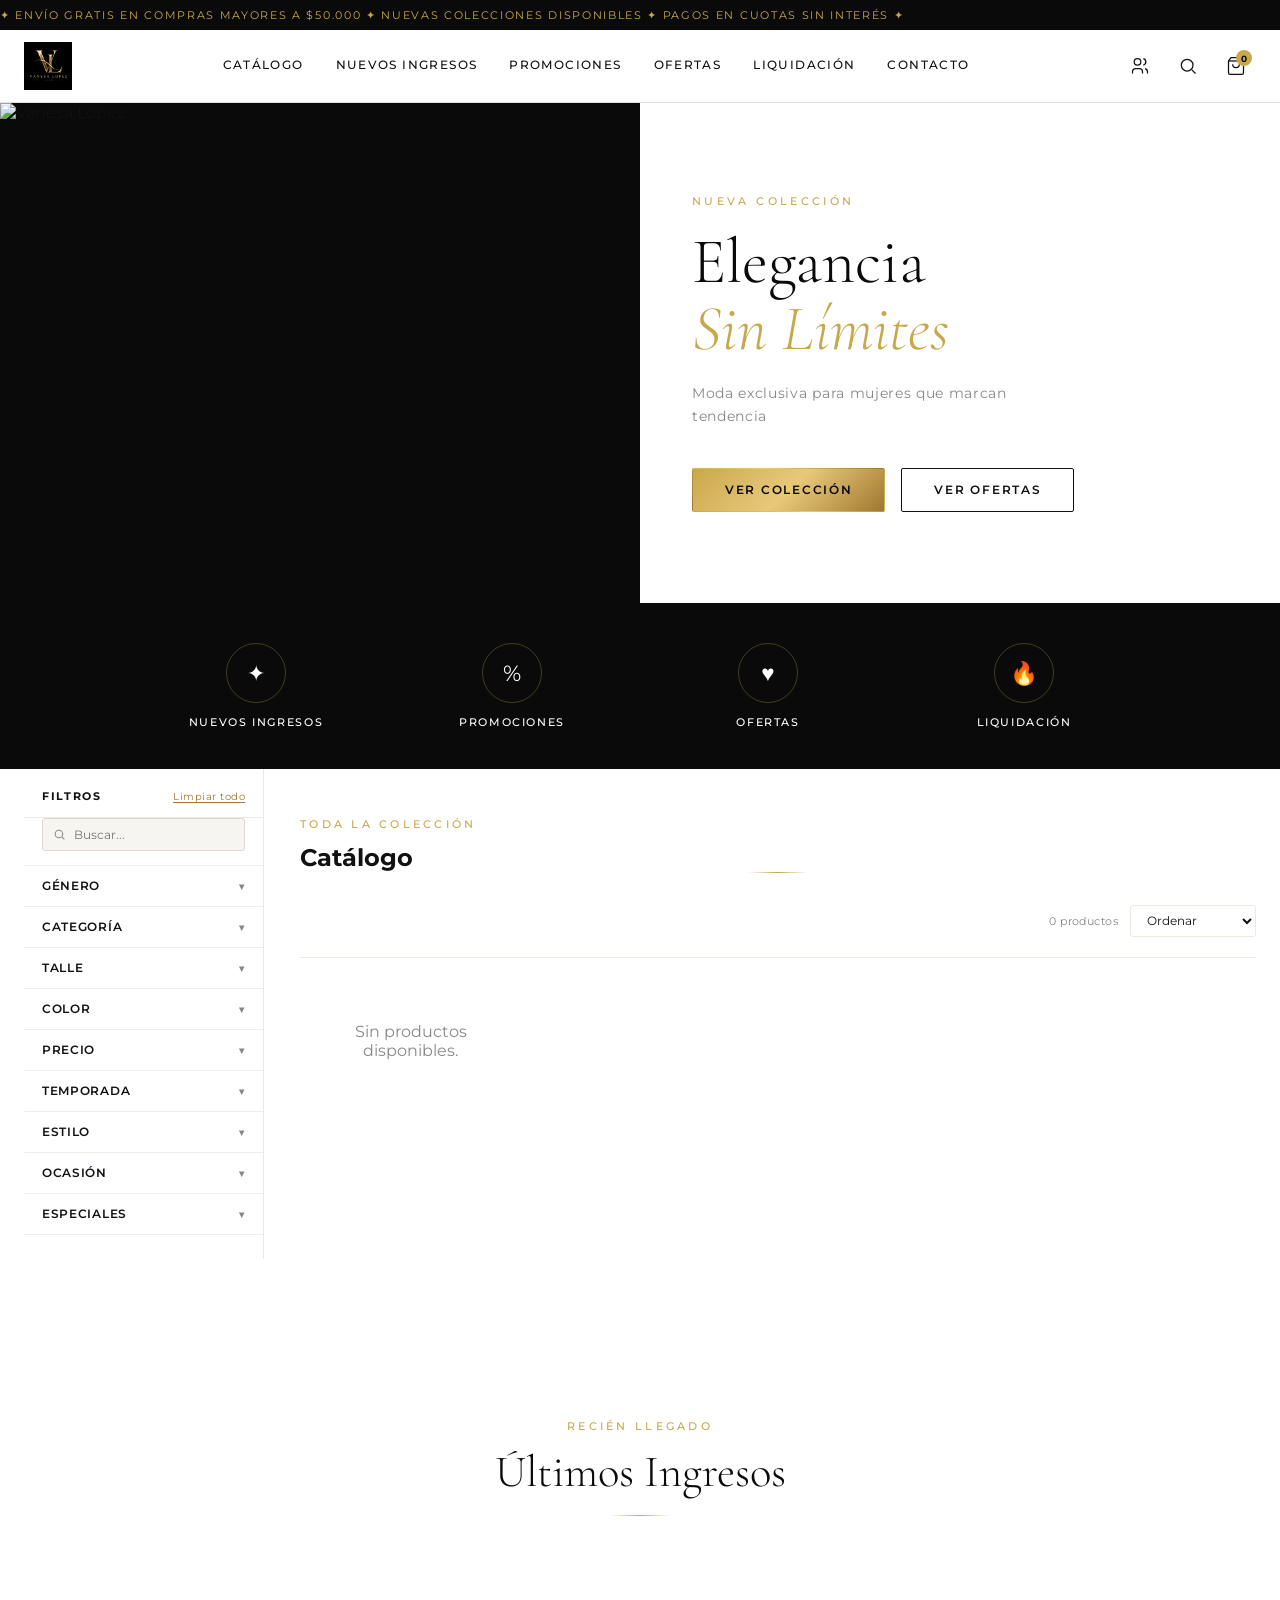
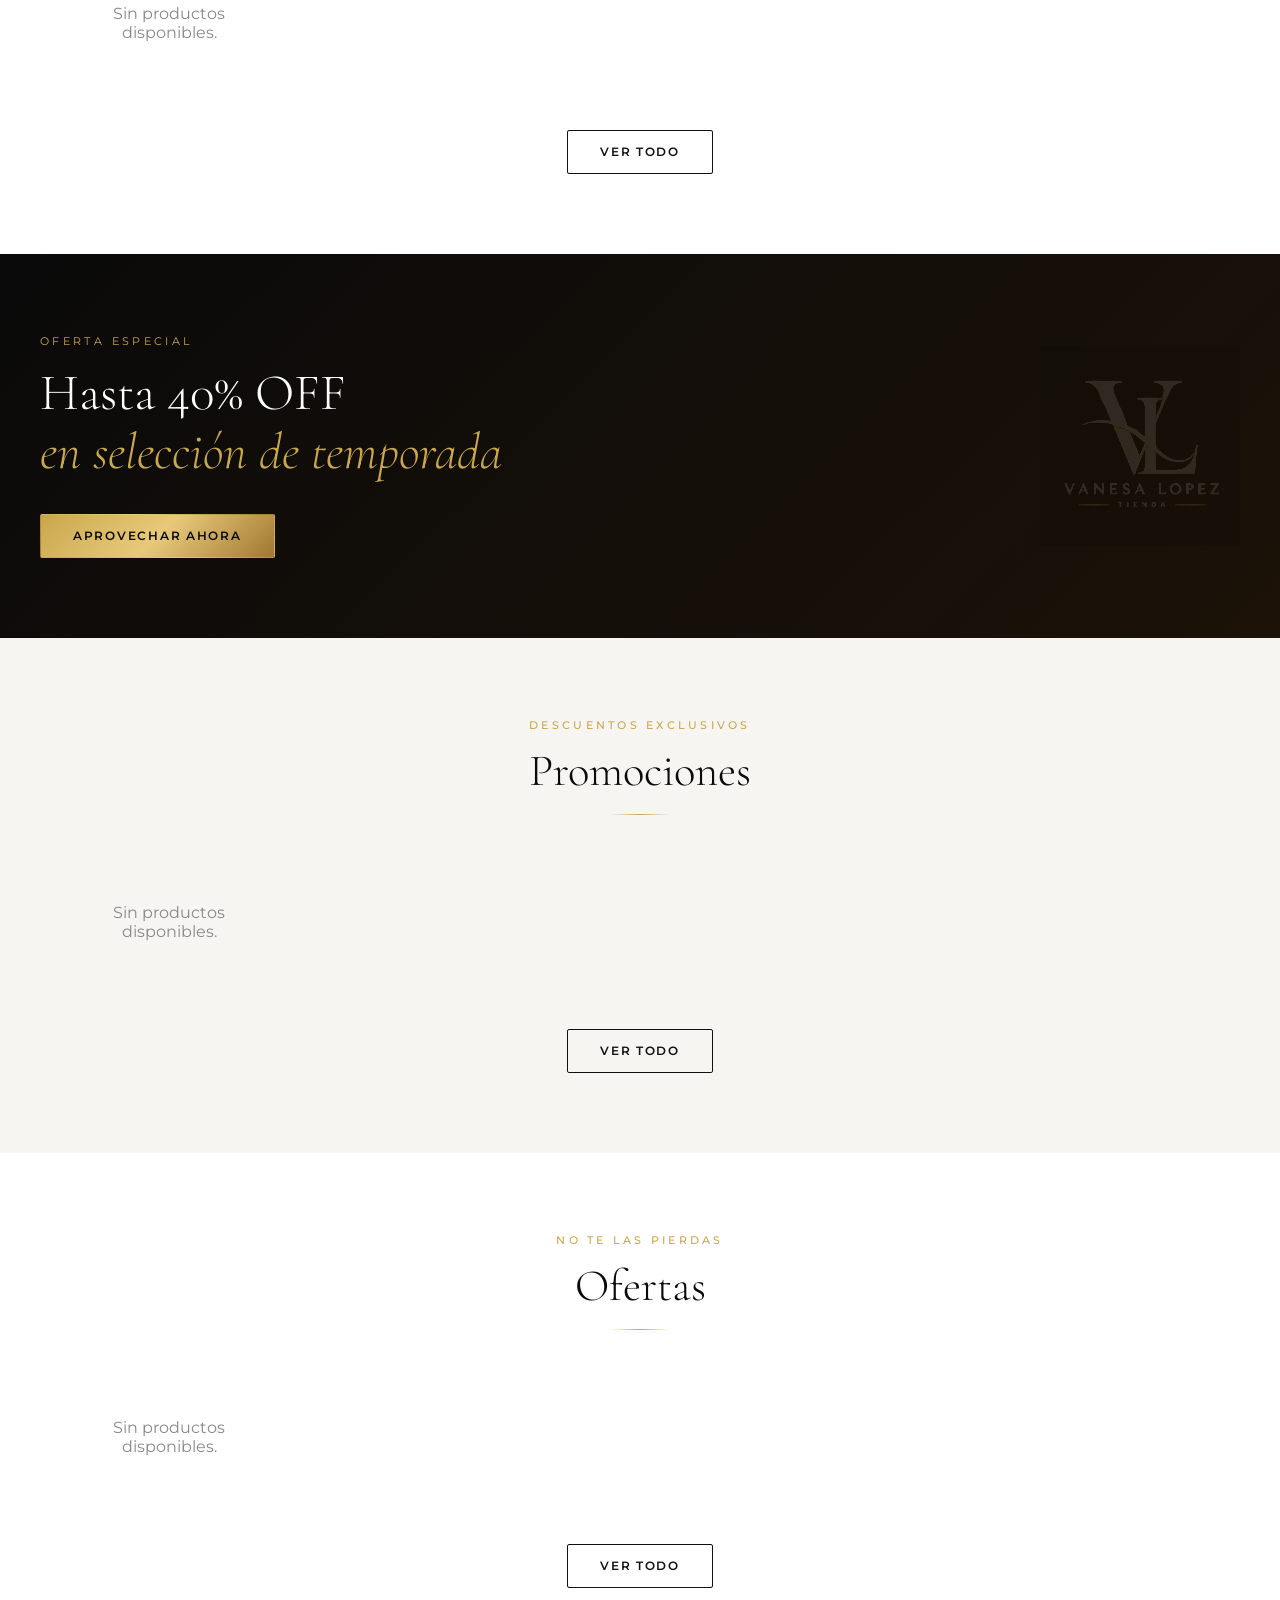
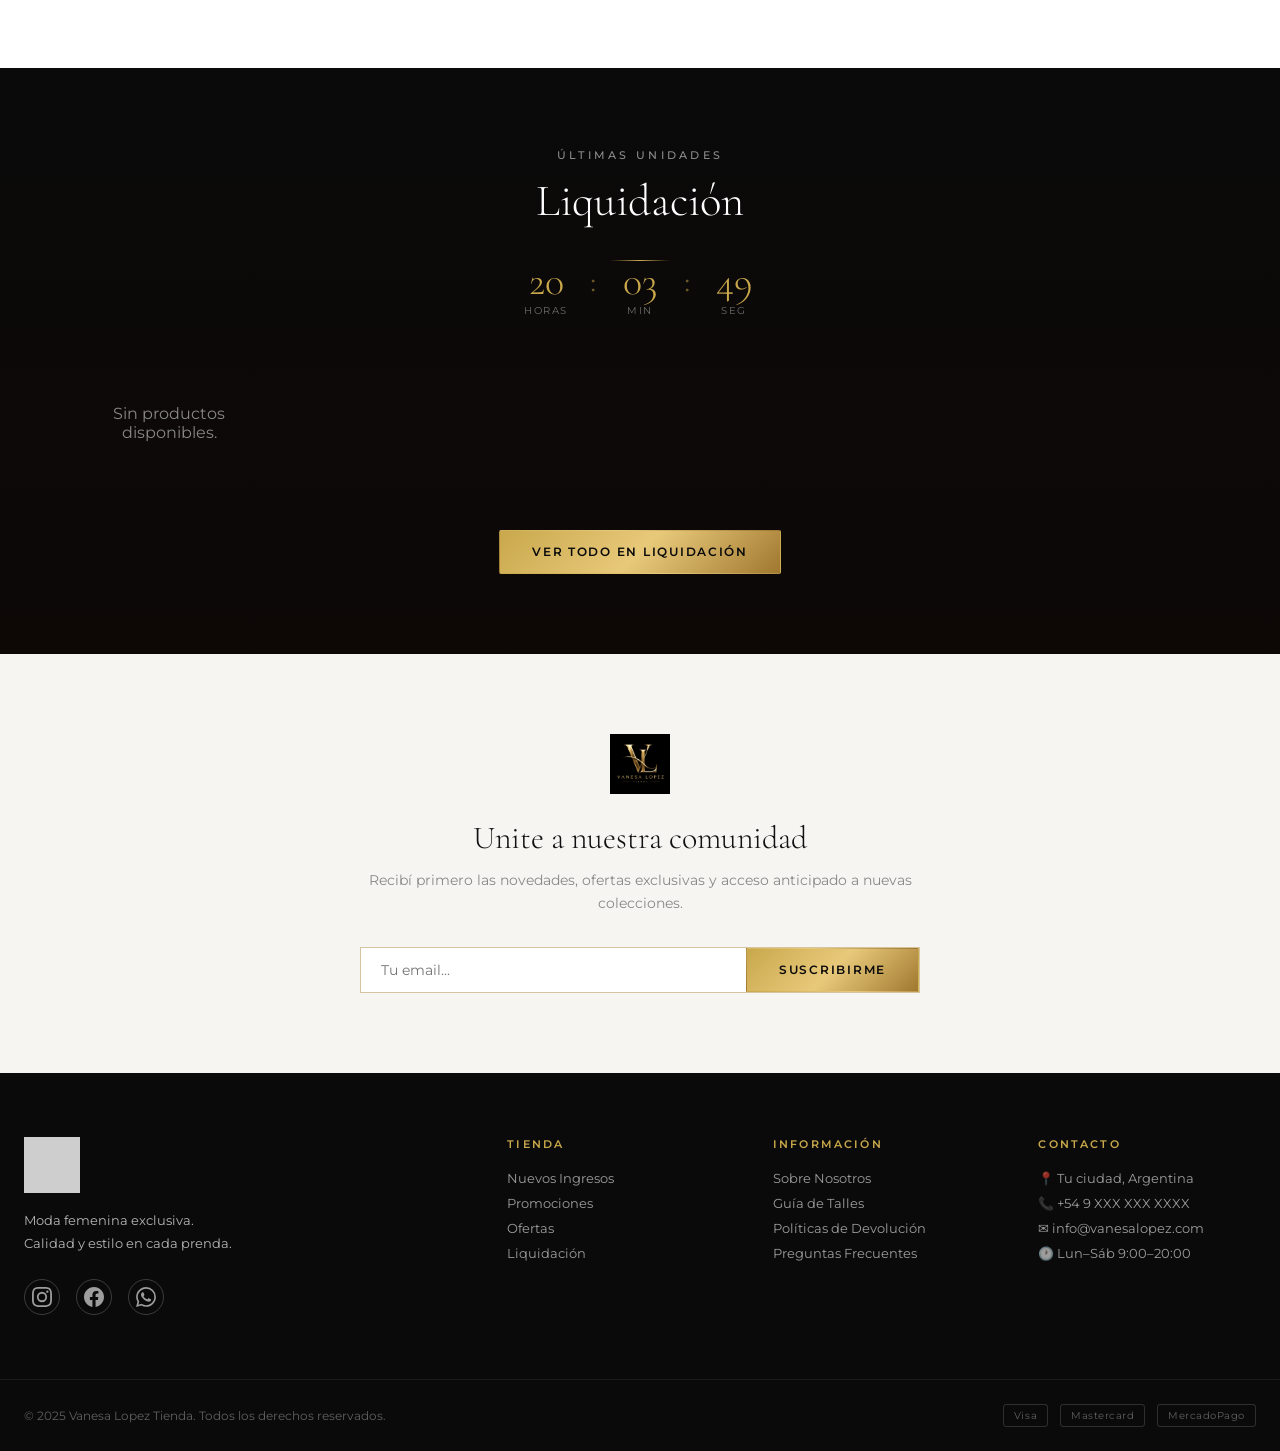
==== commit b67fd988: "fix: imágenes modal con object-fit contain + banner descuento en popup producto - Imagen del modal u" ====
--- a/index.html
+++ b/index.html
@@ -432,6 +432,14 @@
           <p>Talle:</p>
           <div class="sizes" id="modalSizes"></div>
         </div>
+        <div id="modalClienteBanner" style="display:none;background:#f0fdf4;border:1px solid #bbf7d0;border-radius:8px;padding:10px 14px;margin-bottom:12px;font-size:.8rem;color:#15803d;display:flex;align-items:center;gap:8px">
+          <span style="font-size:1rem">🎁</span>
+          <span id="modalClienteBannerTxt"></span>
+        </div>
+        <div id="modalNoClienteBanner" style="background:#fffbeb;border:1px solid #fde68a;border-radius:8px;padding:10px 14px;margin-bottom:12px;font-size:.78rem;color:#92400e;display:flex;align-items:center;gap:10px">
+          <span>🔒 <strong>Registrate gratis</strong> y obtené <strong id="modalNcPct">10</strong>% OFF en todos tus pedidos.</span>
+          <button onclick="abrirLoginCliente();switchToRegistro()" style="background:#d97706;color:#fff;border:none;border-radius:6px;padding:5px 10px;font-size:.75rem;cursor:pointer;white-space:nowrap;flex-shrink:0">Registrarme</button>
+        </div>
         <div class="modal-actions">
           <button class="btn btn-gold full" onclick="addToCart()">Agregar al carrito</button>
           <button class="btn btn-outline full" onclick="abrirConsulta()">Consultar por WhatsApp</button>
--- a/assets/css/style.css
+++ b/assets/css/style.css
@@ -638,7 +638,9 @@
   display: flex; align-items: center; justify-content: center;
   box-shadow: 0 2px 8px rgba(0,0,0,.15);
 }
-.modal-img { background: var(--light); }
+.modal-img { background: #f5f5f5; display:flex; flex-direction:column; }
+.modal-img #modalImg { flex:1; min-height:360px; }
+.modal-img #modalImg img { object-fit:contain !important; background:#f5f5f5; }
 .modal-thumbs { display: flex; gap: 8px; padding: 12px; background: var(--light); }
 .modal-thumbs img {
   width: 56px; height: 70px; object-fit: cover; border-radius: 2px; cursor: pointer;
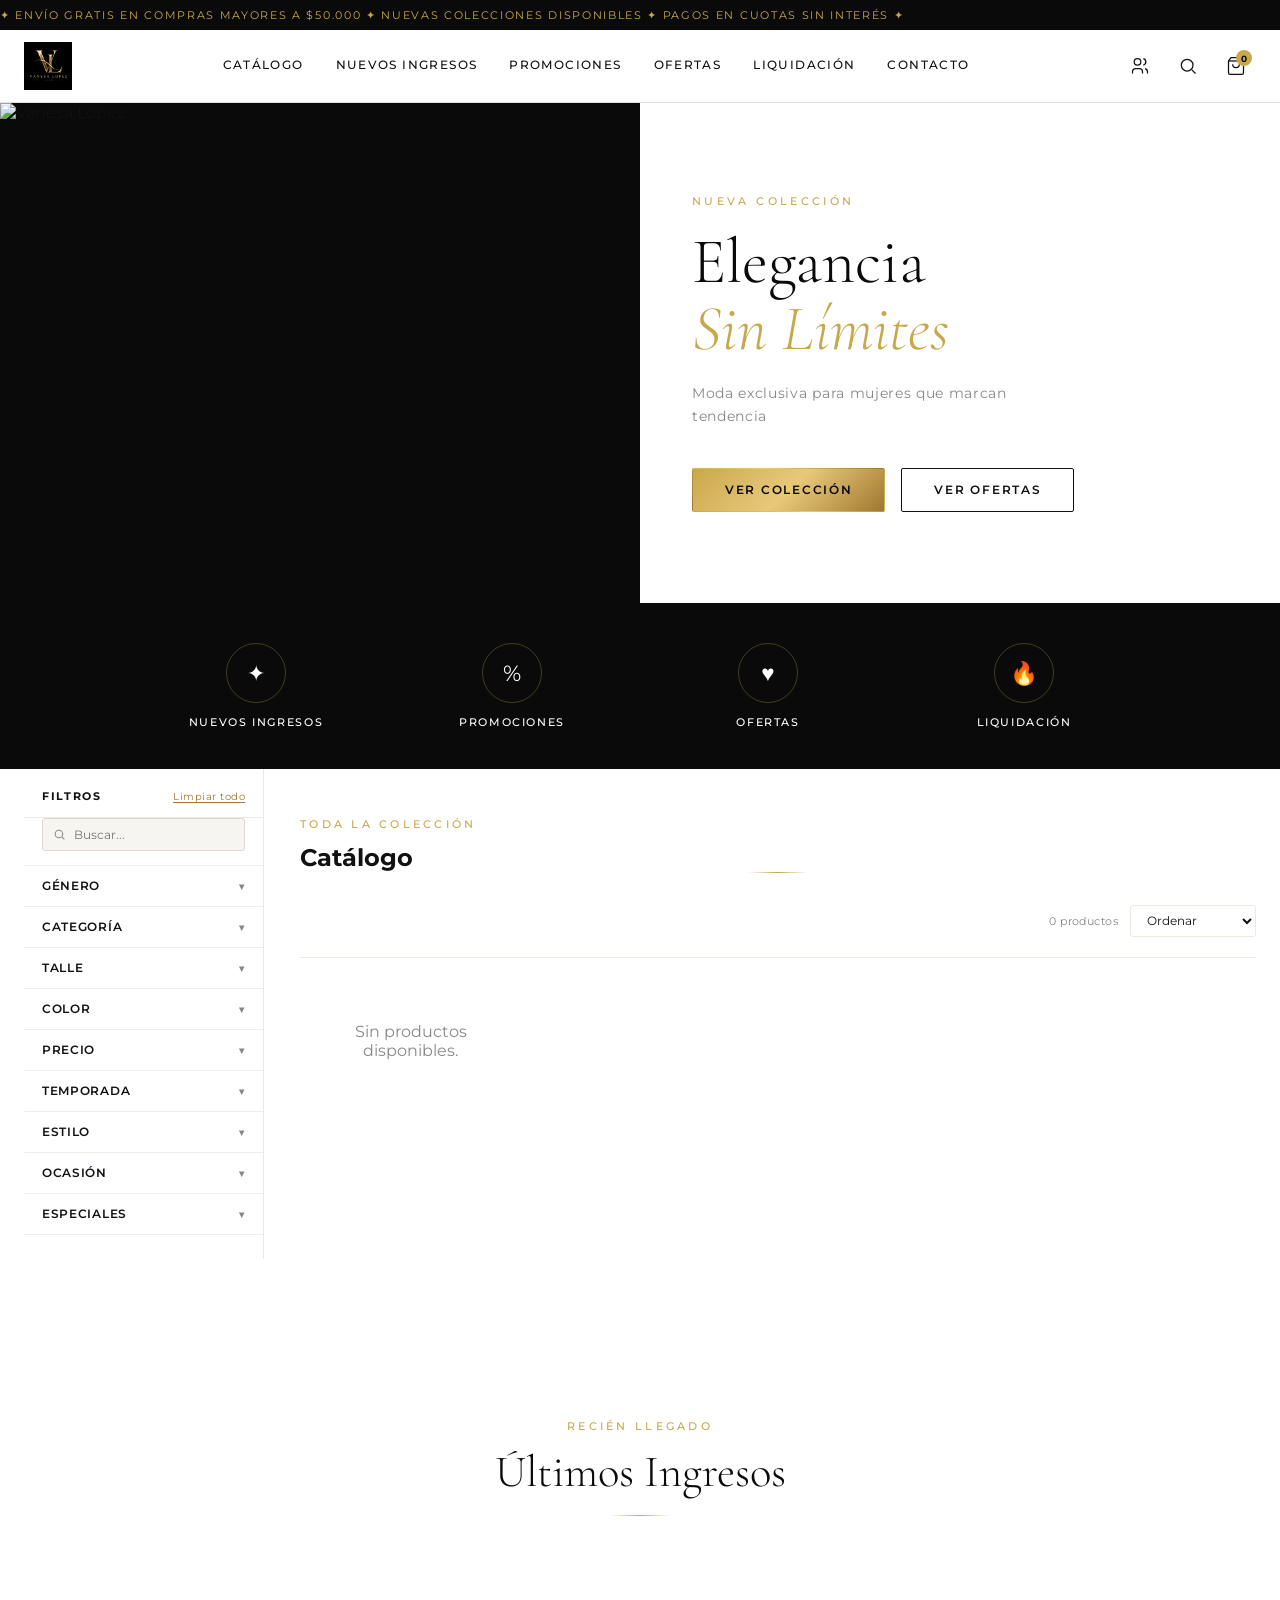
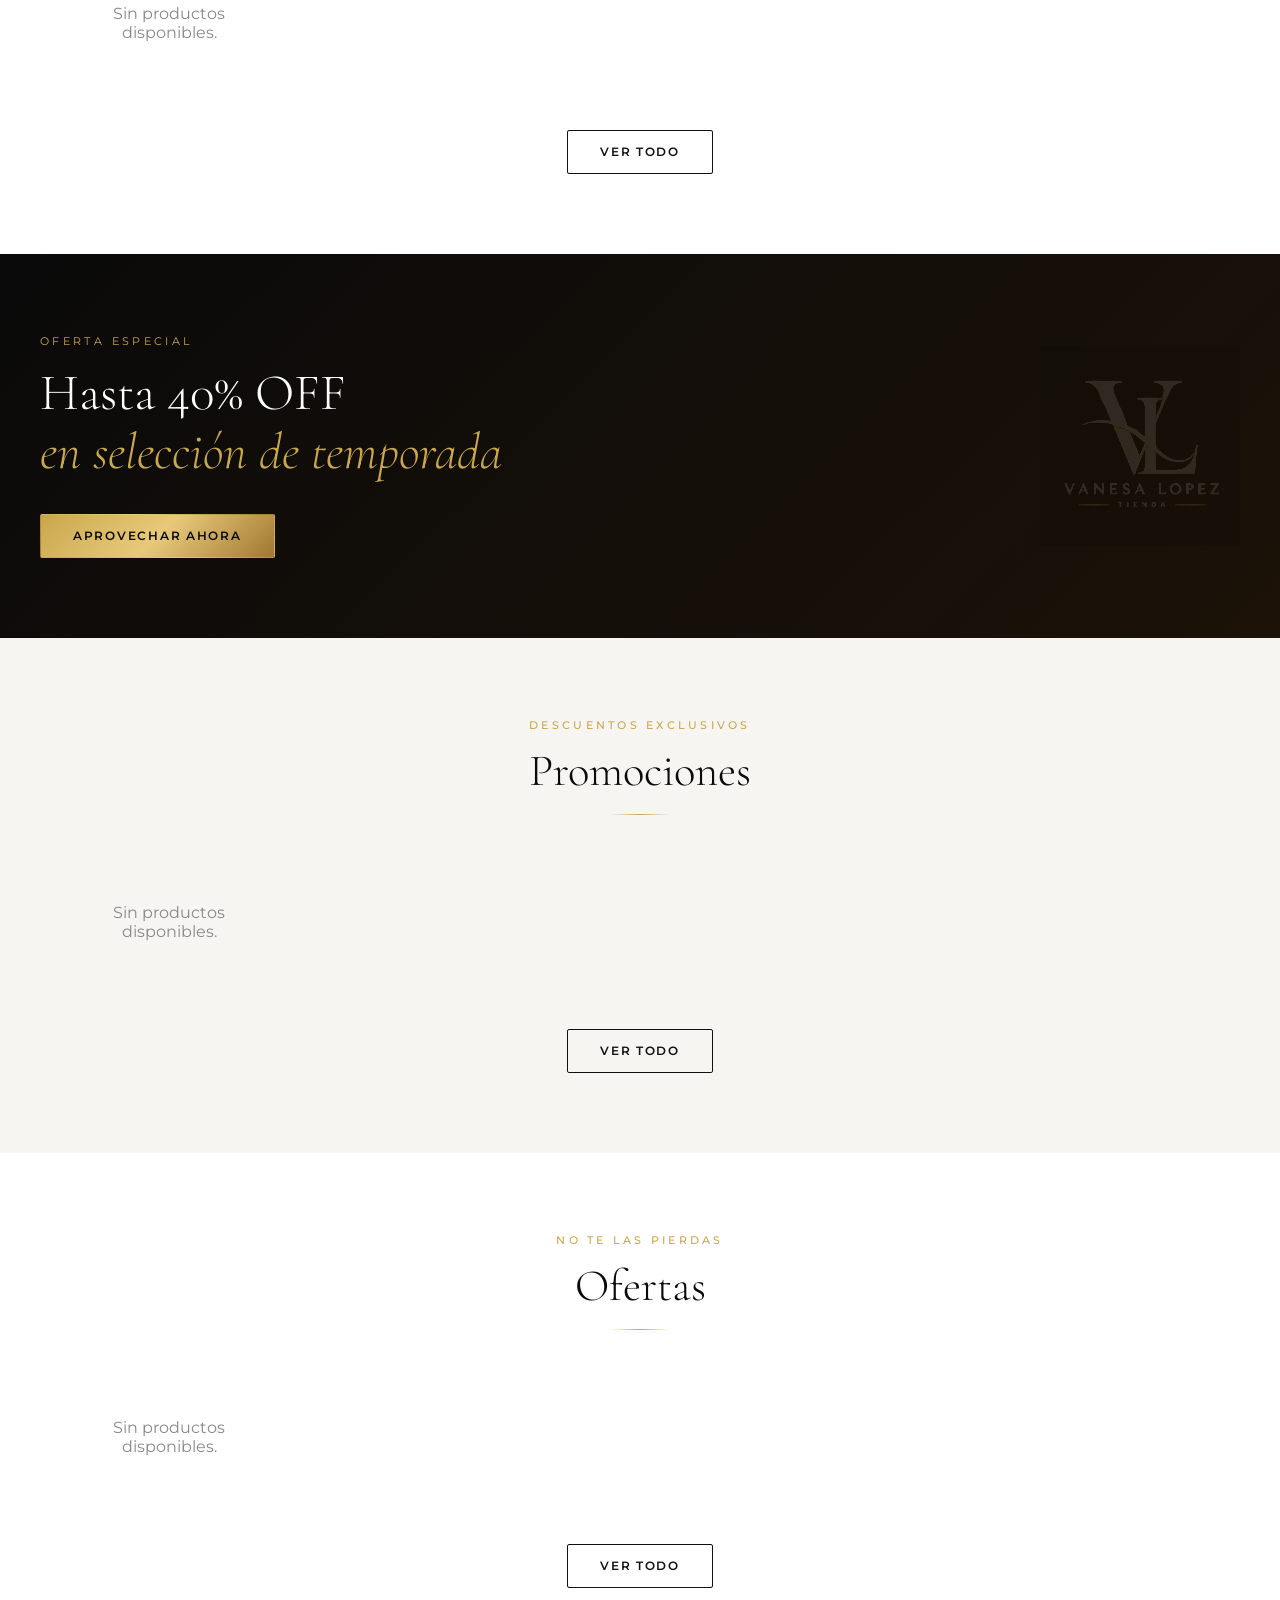
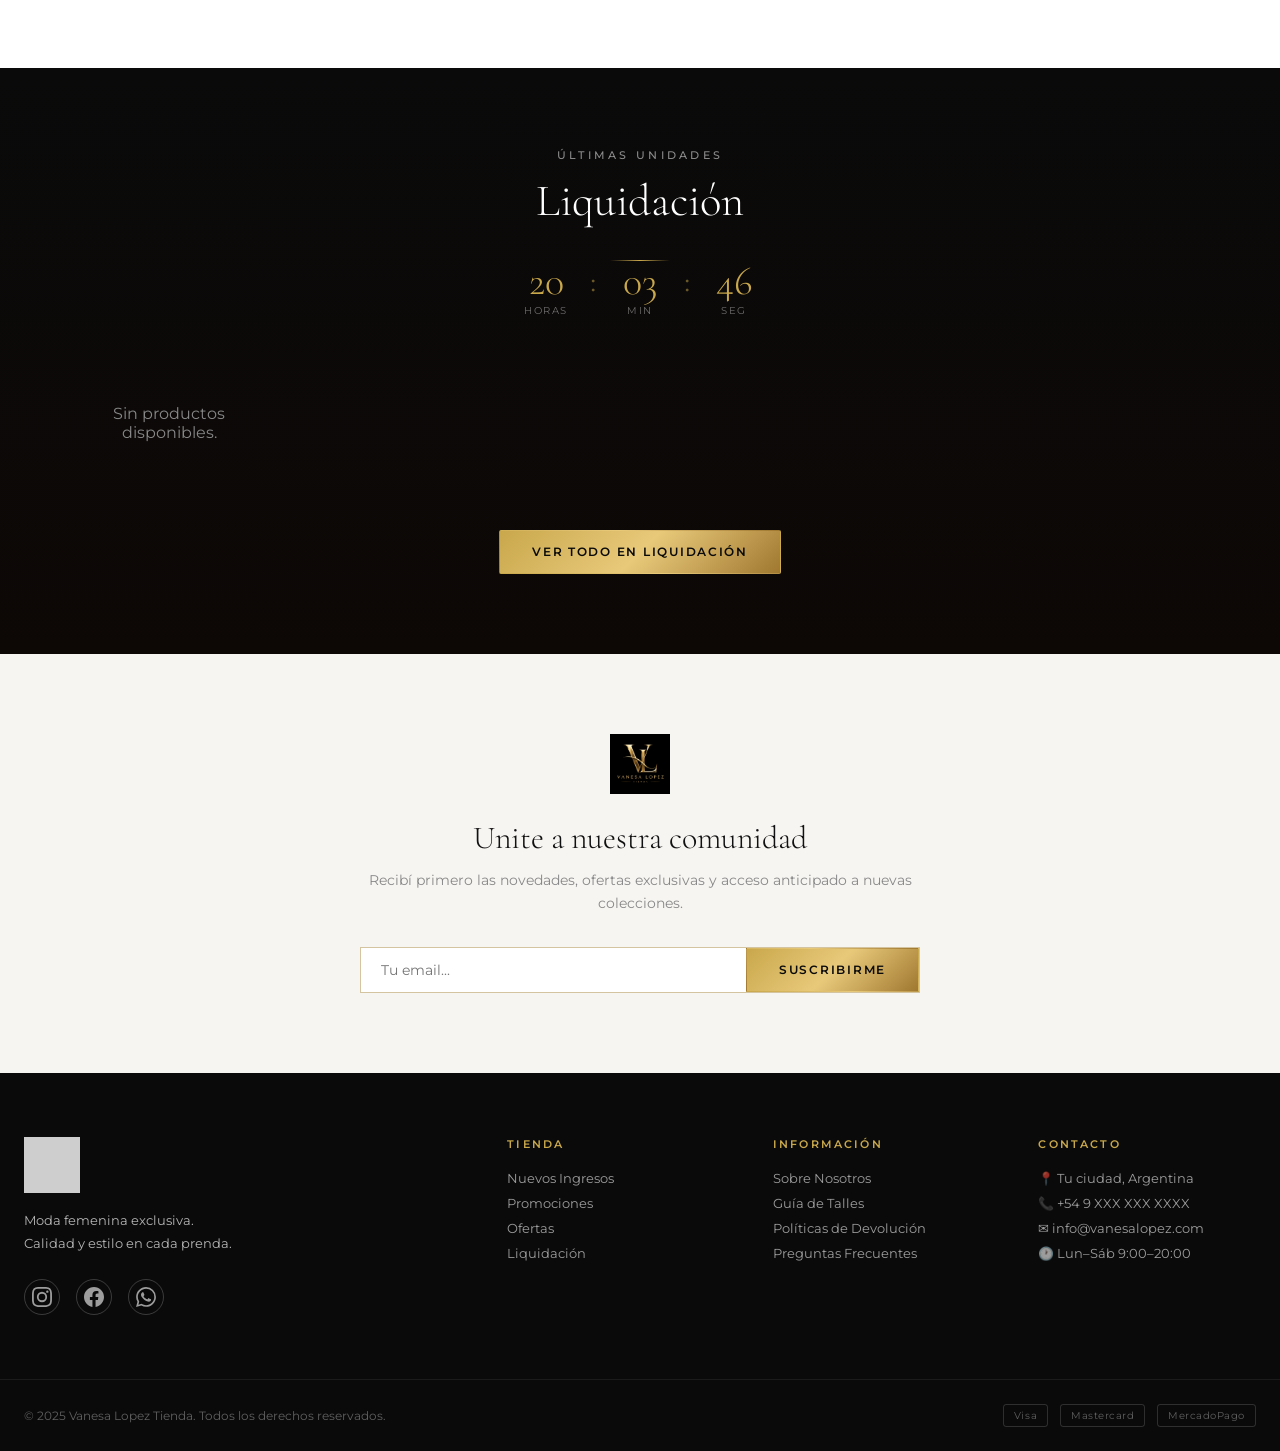
==== commit d30529dd: "feat: anuncio bar editable desde panel admin - Campo texto en Configuración > "Barra de anuncio" con" ====
--- a/index.html
+++ b/index.html
@@ -15,8 +15,8 @@
 <body>
 
   <!-- ANNOUNCEMENT BAR -->
-  <div class="announcement-bar">
-    <span>✦ ENVÍO GRATIS EN COMPRAS MAYORES A $50.000 ✦ NUEVAS COLECCIONES DISPONIBLES ✦ PAGOS EN CUOTAS SIN INTERÉS ✦</span>
+  <div class="announcement-bar" id="announcementBar">
+    <span id="announcementText">✦ ENVÍO GRATIS EN COMPRAS MAYORES A $50.000 ✦ NUEVAS COLECCIONES DISPONIBLES ✦ PAGOS EN CUOTAS SIN INTERÉS ✦</span>
   </div>
 
   <!-- HEADER -->
--- a/assets/css/style.css
+++ b/assets/css/style.css
@@ -638,9 +638,22 @@
   display: flex; align-items: center; justify-content: center;
   box-shadow: 0 2px 8px rgba(0,0,0,.15);
 }
-.modal-img { background: #f5f5f5; display:flex; flex-direction:column; }
-.modal-img #modalImg { flex:1; min-height:360px; }
-.modal-img #modalImg img { object-fit:contain !important; background:#f5f5f5; }
+.modal-img { background: #f5f5f5; display:flex; flex-direction:column; min-height:400px; }
+.modal-img #modalImg {
+  flex:1;
+  display:flex; align-items:center; justify-content:center;
+  background:#f5f5f5;
+  overflow:hidden;
+  min-height:360px;
+}
+.modal-img #modalImg img {
+  width:100%; height:100%;
+  object-fit:contain !important;
+  background:#f5f5f5;
+  max-height:480px;
+}
+/* Sobreescribir estilos del product-placeholder dentro del modal */
+.modal-img .product-placeholder { background: #f5f5f5 !important; height:auto; min-height:360px; width:100%; }
 .modal-thumbs { display: flex; gap: 8px; padding: 12px; background: var(--light); }
 .modal-thumbs img {
   width: 56px; height: 70px; object-fit: cover; border-radius: 2px; cursor: pointer;
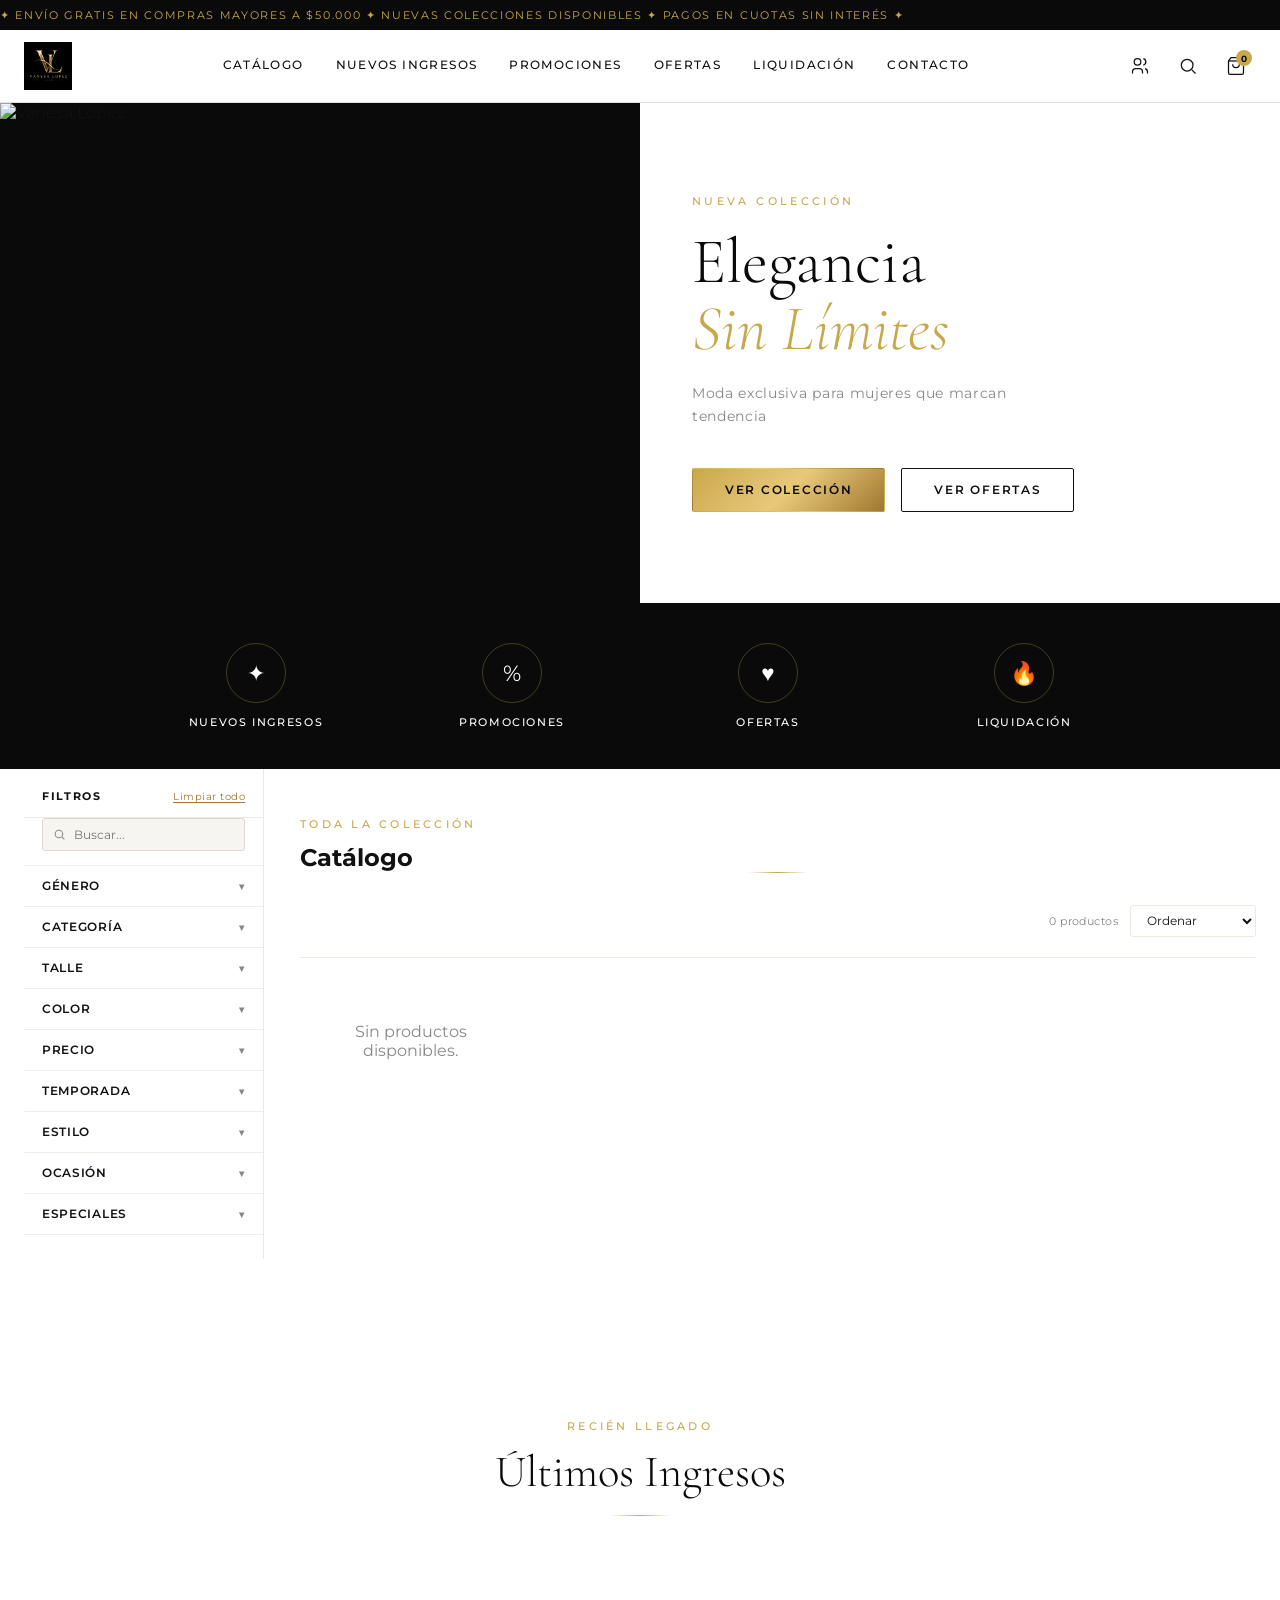
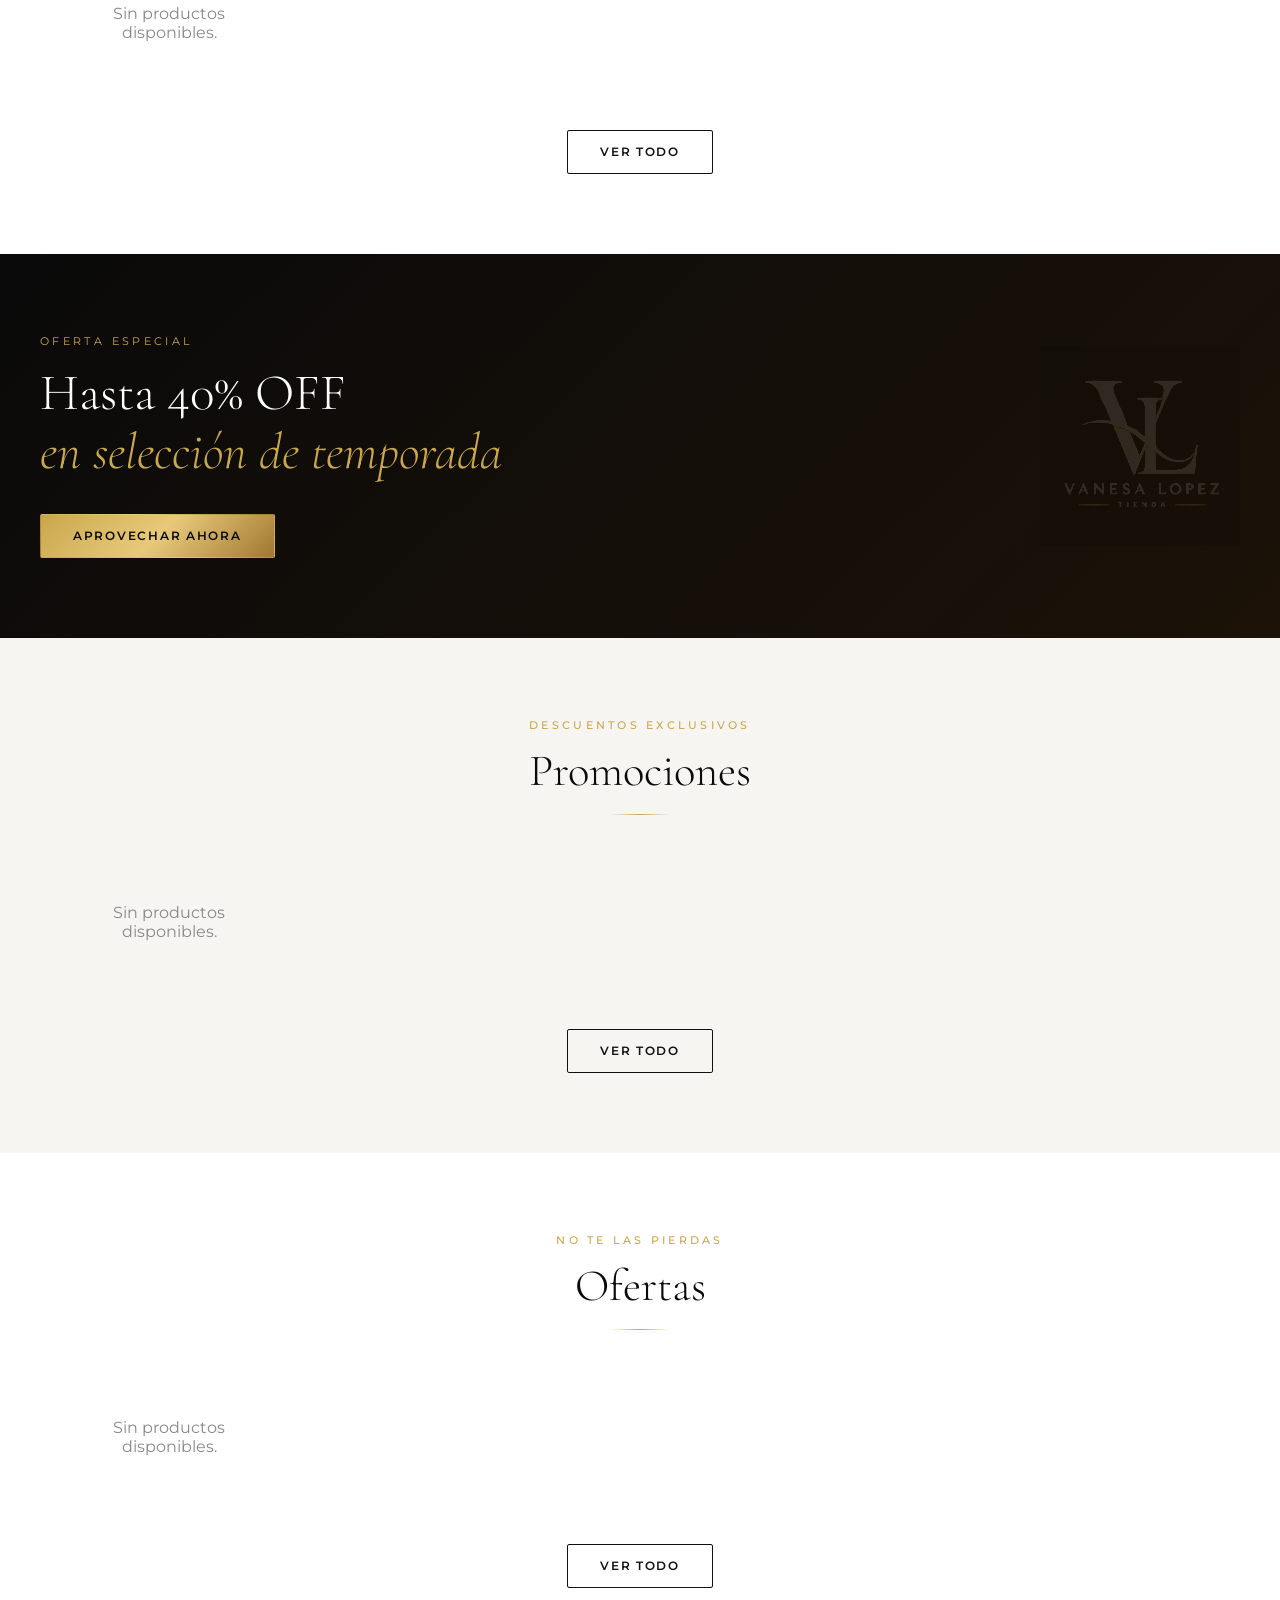
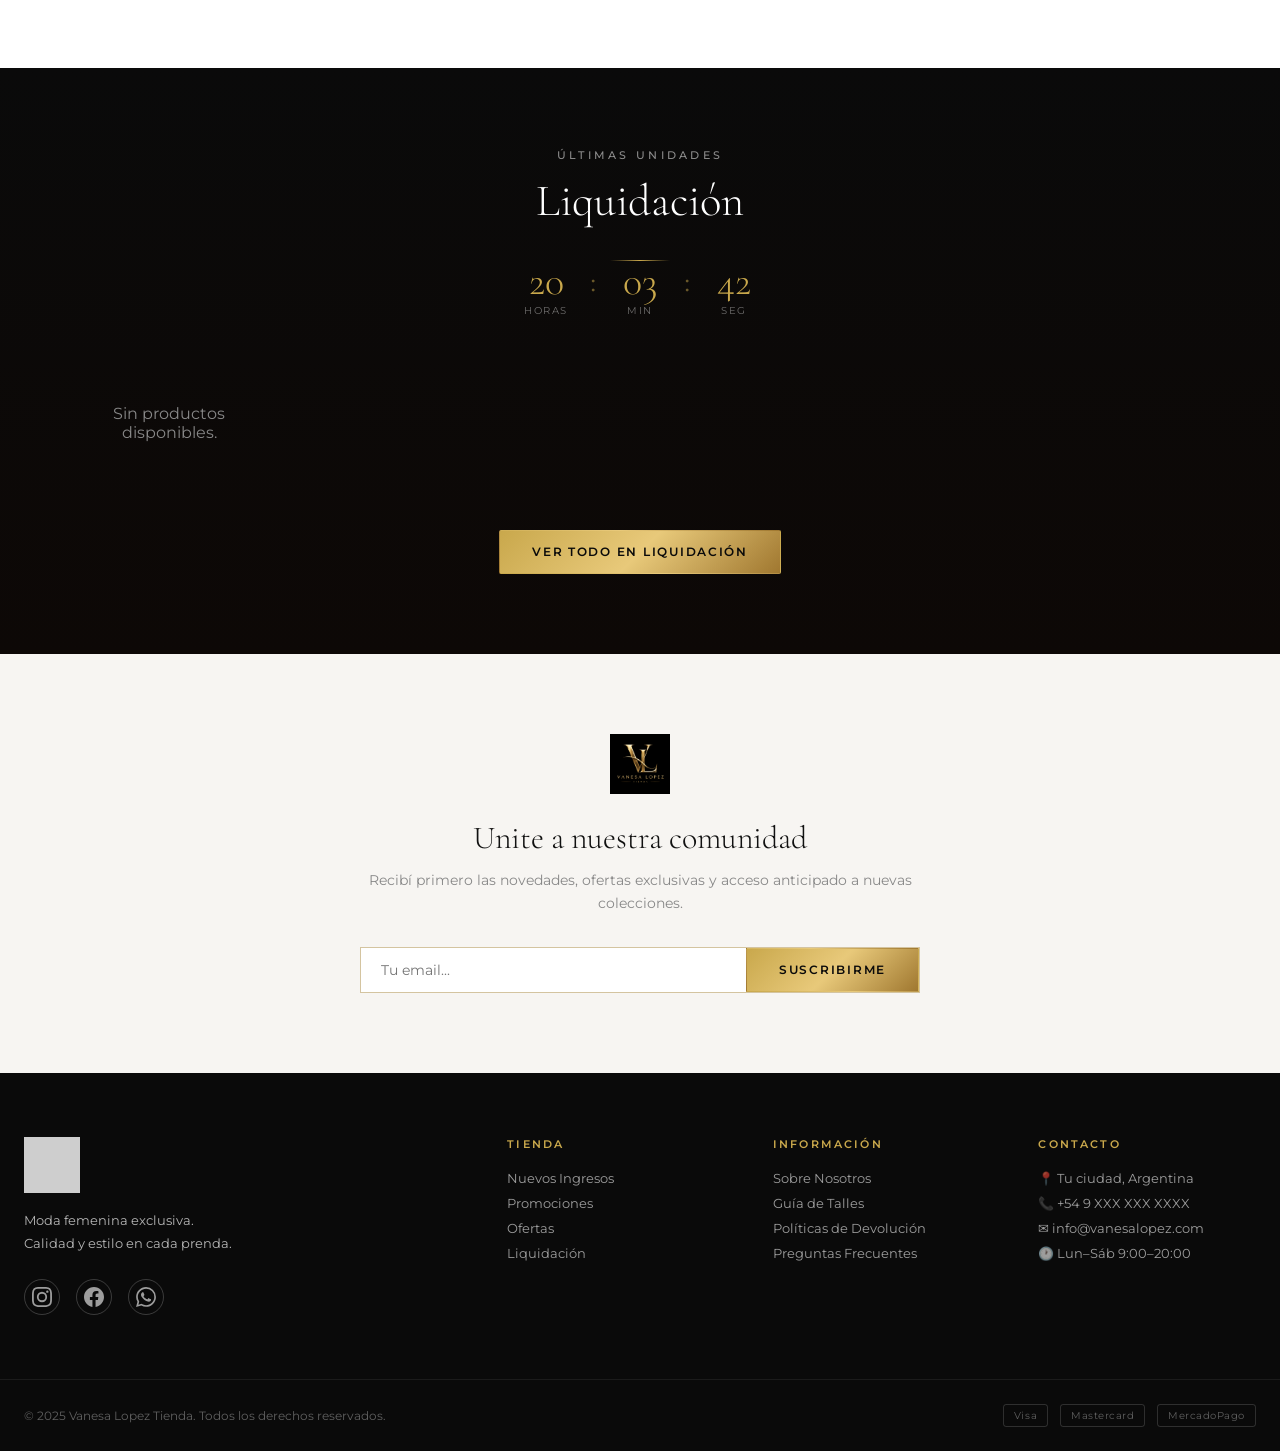
==== commit 9fa2fbc2: "feat: banner registro en modal + popup retiro con mapa al confirmar pedido - Fix banner registro/cli" ====
--- a/index.html
+++ b/index.html
@@ -432,11 +432,11 @@
           <p>Talle:</p>
           <div class="sizes" id="modalSizes"></div>
         </div>
-        <div id="modalClienteBanner" style="display:none;background:#f0fdf4;border:1px solid #bbf7d0;border-radius:8px;padding:10px 14px;margin-bottom:12px;font-size:.8rem;color:#15803d;display:flex;align-items:center;gap:8px">
+        <div id="modalClienteBanner" style="display:none;background:#f0fdf4;border:1px solid #bbf7d0;border-radius:8px;padding:10px 14px;margin-bottom:12px;font-size:.8rem;color:#15803d;align-items:center;gap:8px">
           <span style="font-size:1rem">🎁</span>
           <span id="modalClienteBannerTxt"></span>
         </div>
-        <div id="modalNoClienteBanner" style="background:#fffbeb;border:1px solid #fde68a;border-radius:8px;padding:10px 14px;margin-bottom:12px;font-size:.78rem;color:#92400e;display:flex;align-items:center;gap:10px">
+        <div id="modalNoClienteBanner" style="display:none;background:#fffbeb;border:1px solid #fde68a;border-radius:8px;padding:10px 14px;margin-bottom:12px;font-size:.78rem;color:#92400e;align-items:center;gap:10px">
           <span>🔒 <strong>Registrate gratis</strong> y obtené <strong id="modalNcPct">10</strong>% OFF en todos tus pedidos.</span>
           <button onclick="abrirLoginCliente();switchToRegistro()" style="background:#d97706;color:#fff;border:none;border-radius:6px;padding:5px 10px;font-size:.75rem;cursor:pointer;white-space:nowrap;flex-shrink:0">Registrarme</button>
         </div>
@@ -502,6 +502,46 @@
       <h3 class="success-title" id="successTitle">¡Gracias!</h3>
       <p class="success-msg" id="successMsg">Recibimos tu pedido. Te vamos a contactar por WhatsApp a la brevedad.</p>
       <button type="button" class="btn btn-gold full" onclick="cerrarSuccess()">Entendido</button>
+    </div>
+  </div>
+
+  <!-- POPUP RETIRO EN LOCAL -->
+  <div id="retiroOverlay" style="display:none;position:fixed;inset:0;background:rgba(0,0,0,.6);z-index:9999;align-items:center;justify-content:center;padding:20px">
+    <div style="background:#fff;border-radius:16px;max-width:420px;width:100%;overflow:hidden;box-shadow:0 20px 60px rgba(0,0,0,.3)">
+      <!-- Header -->
+      <div style="background:linear-gradient(135deg,#1a1a1a,#2d2d2d);padding:24px 24px 20px;text-align:center;color:#fff">
+        <div style="font-size:2.2rem;margin-bottom:8px">🏪</div>
+        <h3 style="font-size:1.1rem;font-weight:600;margin:0 0 4px">¡Tu pedido está confirmado!</h3>
+        <p id="retiroHorarioTxt" style="font-size:.85rem;color:#c9a84c;margin:0">Te esperamos el Lunes a las 10:00 hs</p>
+      </div>
+      <!-- Dirección -->
+      <div style="padding:16px 24px 0;text-align:center">
+        <p style="font-size:.78rem;color:#888;margin:0 0 4px;text-transform:uppercase;letter-spacing:.06em">Dirección del local</p>
+        <p style="font-size:.95rem;font-weight:600;color:#1a1a1a;margin:0">Pedro Zanni 1043</p>
+        <p style="font-size:.8rem;color:#666;margin:2px 0 12px">Barrio Aeropuerto — Santa Rosa, La Pampa</p>
+      </div>
+      <!-- Mapa -->
+      <div style="margin:0 24px;border-radius:10px;overflow:hidden;height:180px;border:1px solid #eee">
+        <iframe
+          src="https://maps.google.com/maps?q=Pedro+Zanni+1043+Santa+Rosa+La+Pampa+Argentina&output=embed&z=16"
+          width="100%" height="180" style="border:0;display:block" allowfullscreen loading="lazy"
+          referrerpolicy="no-referrer-when-downgrade">
+        </iframe>
+      </div>
+      <!-- Botones -->
+      <div style="padding:16px 24px 24px;display:flex;flex-direction:column;gap:10px">
+        <button onclick="iniciarViajeLocal()" style="background:linear-gradient(135deg,#c9a84c,#b8922e);color:#fff;border:none;border-radius:10px;padding:14px;font-size:.88rem;font-weight:600;cursor:pointer;display:flex;align-items:center;justify-content:center;gap:8px">
+          <svg width="18" height="18" fill="none" stroke="currentColor" stroke-width="2" viewBox="0 0 24 24"><polygon points="3,11 22,2 13,21 11,13"/></svg>
+          Iniciar viaje al local
+        </button>
+        <button onclick="avisarQueVoy()" style="background:#25D366;color:#fff;border:none;border-radius:10px;padding:14px;font-size:.88rem;font-weight:600;cursor:pointer;display:flex;align-items:center;justify-content:center;gap:8px">
+          <svg width="18" height="18" viewBox="0 0 24 24" fill="currentColor"><path d="M17.472 14.382c-.297-.149-1.758-.867-2.03-.967-.273-.099-.471-.148-.67.15-.197.297-.767.966-.94 1.164-.173.199-.347.223-.644.075-.297-.15-1.255-.463-2.39-1.475-.883-.788-1.48-1.761-1.653-2.059-.173-.297-.018-.458.13-.606.134-.133.298-.347.446-.52.149-.174.198-.298.298-.497.099-.198.05-.371-.025-.52-.075-.149-.669-1.612-.916-2.207-.242-.579-.487-.5-.669-.51-.173-.008-.371-.01-.57-.01-.198 0-.52.074-.792.372-.272.297-1.04 1.016-1.04 2.479 0 1.462 1.065 2.875 1.213 3.074.149.198 2.096 3.2 5.077 4.487.709.306 1.262.489 1.694.625.712.227 1.36.195 1.871.118.571-.085 1.758-.719 2.006-1.413.248-.694.248-1.289.173-1.413-.074-.124-.272-.198-.57-.347m-5.421 7.403h-.004a9.87 9.87 0 01-5.031-1.378l-.361-.214-3.741.982.998-3.648-.235-.374a9.86 9.86 0 01-1.51-5.26c.001-5.45 4.436-9.884 9.888-9.884 2.64 0 5.122 1.03 6.988 2.898a9.825 9.825 0 012.893 6.994c-.003 5.45-4.437 9.884-9.885 9.884m8.413-18.297A11.815 11.815 0 0012.05 0C5.495 0 .16 5.335.157 11.892c0 2.096.547 4.142 1.588 5.945L.057 24l6.305-1.654a11.882 11.882 0 005.683 1.448h.005c6.554 0 11.89-5.335 11.893-11.893a11.821 11.821 0 00-3.48-8.413z"/></svg>
+          Avisar que estoy yendo
+        </button>
+        <button onclick="cerrarRetiroPopup()" style="background:none;border:1px solid #ddd;border-radius:10px;padding:12px;font-size:.82rem;color:#666;cursor:pointer">
+          Cerrar
+        </button>
+      </div>
     </div>
   </div>
 
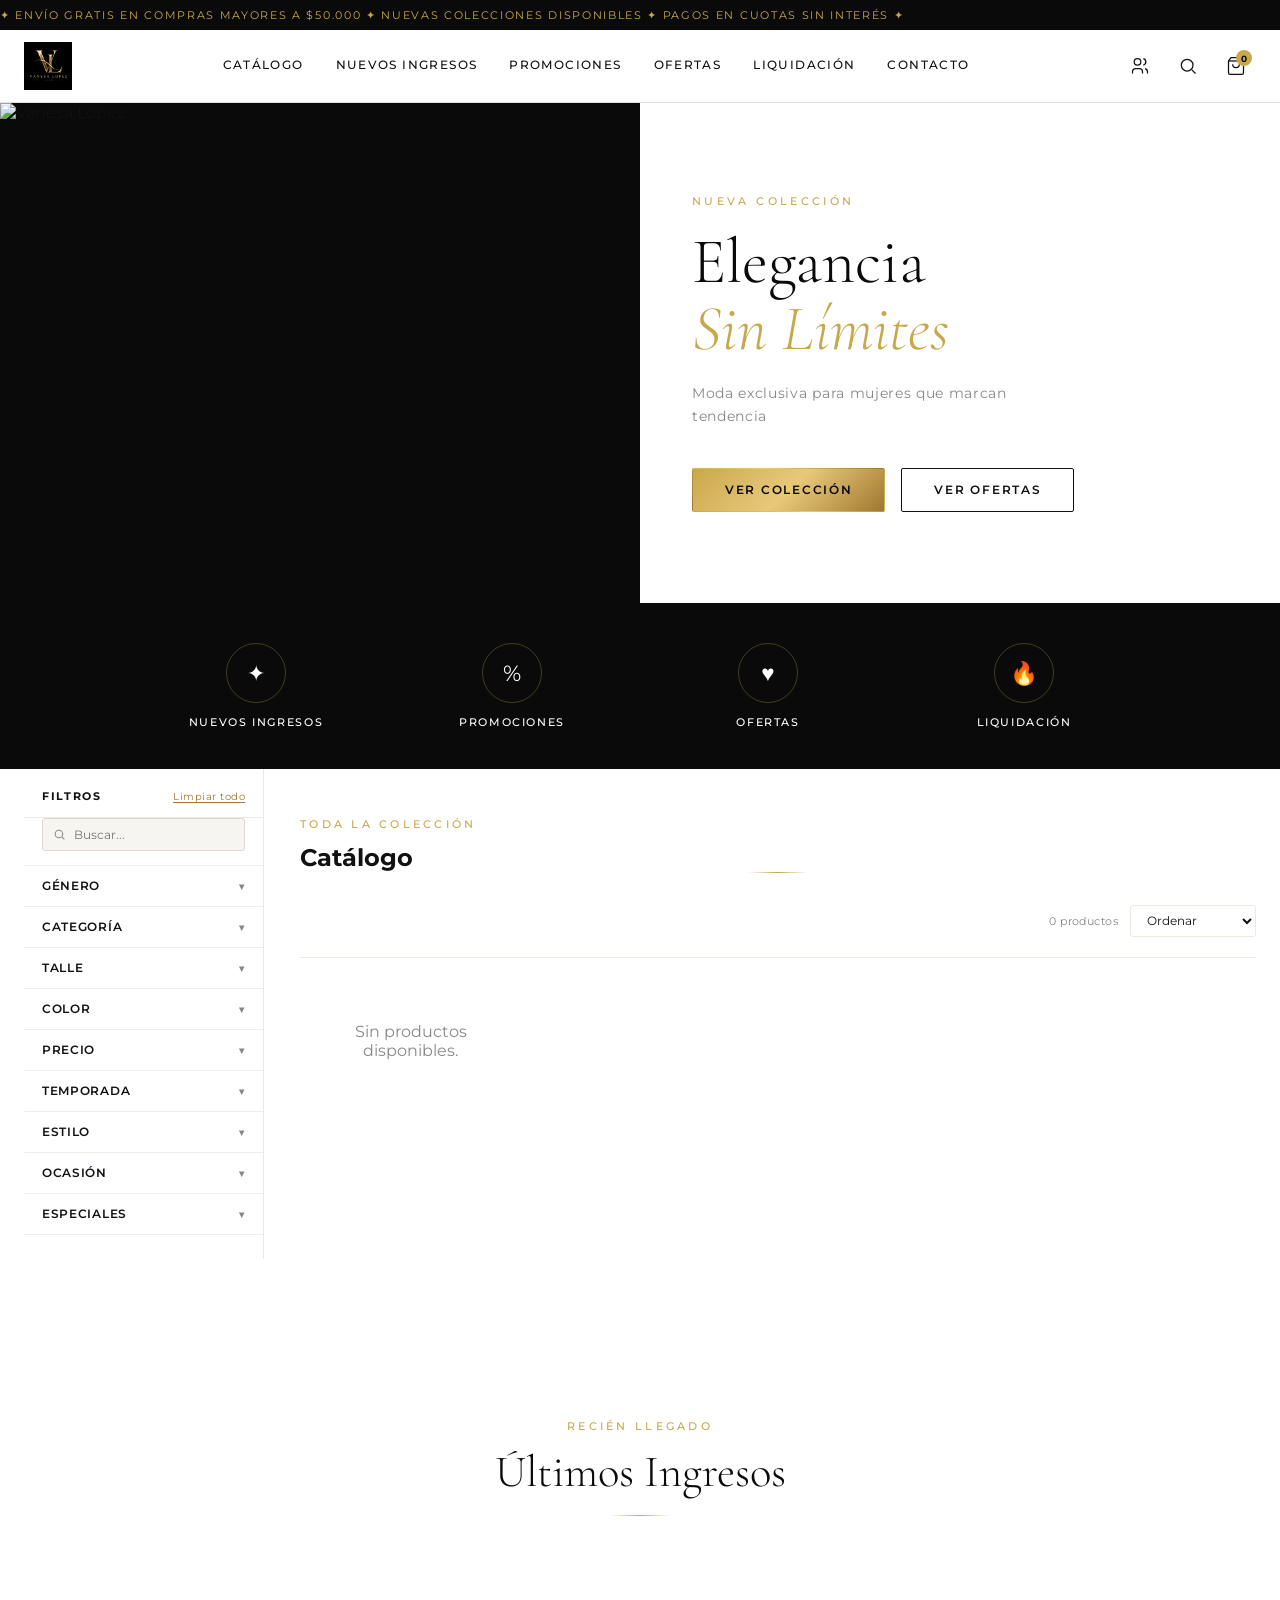
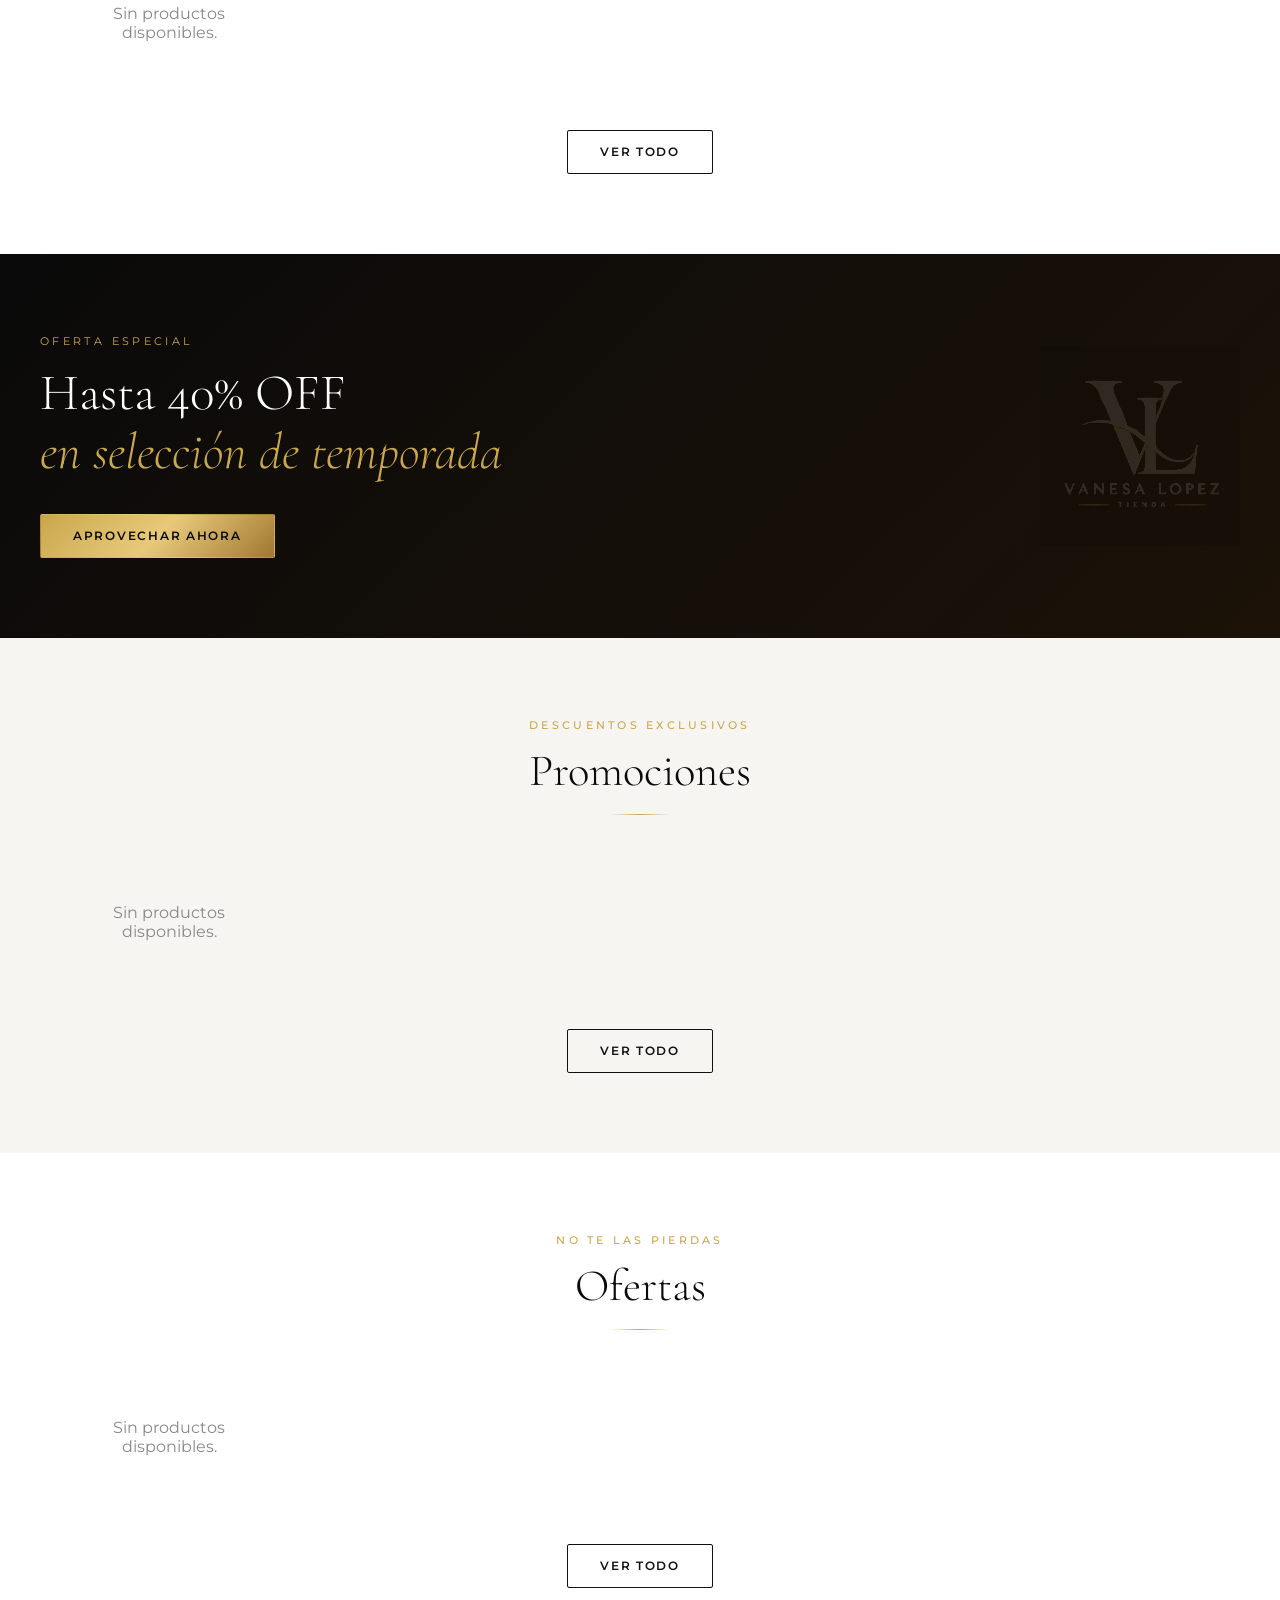
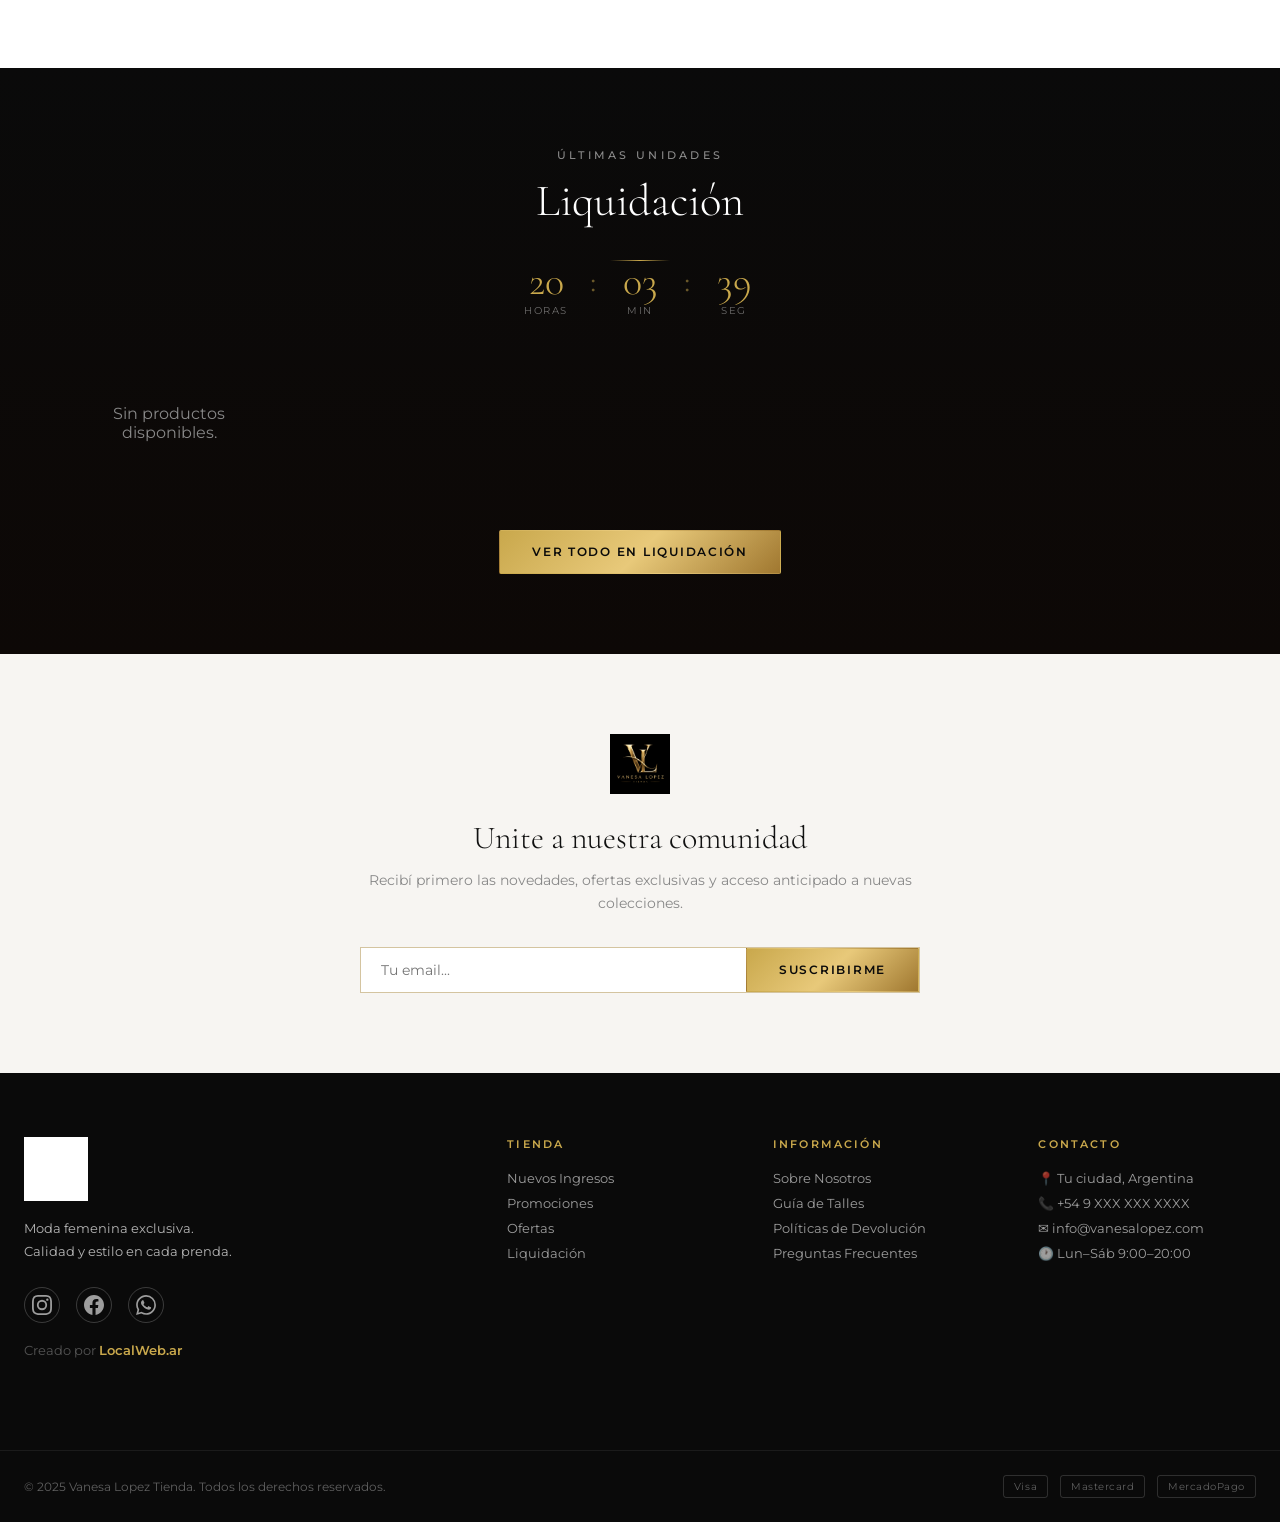
==== commit 89f7263a: "fix: footer Instagram link, LocalWeb badge y banner registro visible por defecto - Instagram apunta " ====
--- a/index.html
+++ b/index.html
@@ -367,7 +367,7 @@
         <img src="assets/img/logo.png" alt="Vanesa Lopez Tienda" class="footer-logo" />
         <p>Moda femenina exclusiva.<br />Calidad y estilo en cada prenda.</p>
         <div class="socials">
-          <a href="#" aria-label="Instagram">
+          <a href="https://www.instagram.com/precioamigo.ok/" target="_blank" rel="noopener" aria-label="Instagram">
             <svg width="20" height="20" fill="currentColor" viewBox="0 0 24 24"><path d="M12 2.163c3.204 0 3.584.012 4.85.07 3.252.148 4.771 1.691 4.919 4.919.058 1.265.069 1.645.069 4.849 0 3.205-.012 3.584-.069 4.849-.149 3.225-1.664 4.771-4.919 4.919-1.266.058-1.644.07-4.85.07-3.204 0-3.584-.012-4.849-.07-3.26-.149-4.771-1.699-4.919-4.92-.058-1.265-.07-1.644-.07-4.849 0-3.204.013-3.583.07-4.849.149-3.227 1.664-4.771 4.919-4.919 1.266-.057 1.645-.069 4.849-.069zM12 0C8.741 0 8.333.014 7.053.072 2.695.272.273 2.69.073 7.052.014 8.333 0 8.741 0 12c0 3.259.014 3.668.072 4.948.2 4.358 2.618 6.78 6.98 6.98C8.333 23.986 8.741 24 12 24c3.259 0 3.668-.014 4.948-.072 4.354-.2 6.782-2.618 6.979-6.98.059-1.28.073-1.689.073-4.948 0-3.259-.014-3.667-.072-4.947-.196-4.354-2.617-6.78-6.979-6.98C15.668.014 15.259 0 12 0zm0 5.838a6.162 6.162 0 1 0 0 12.324 6.162 6.162 0 0 0 0-12.324zM12 16a4 4 0 1 1 0-8 4 4 0 0 1 0 8zm6.406-11.845a1.44 1.44 0 1 0 0 2.881 1.44 1.44 0 0 0 0-2.881z"/></svg>
           </a>
           <a href="#" aria-label="Facebook">
@@ -377,6 +377,7 @@
             <svg width="20" height="20" fill="currentColor" viewBox="0 0 24 24"><path d="M17.472 14.382c-.297-.149-1.758-.867-2.03-.967-.273-.099-.471-.148-.67.15-.197.297-.767.966-.94 1.164-.173.199-.347.223-.644.075-.297-.15-1.255-.463-2.39-1.475-.883-.788-1.48-1.761-1.653-2.059-.173-.297-.018-.458.13-.606.134-.133.298-.347.446-.52.149-.174.198-.298.298-.497.099-.198.05-.371-.025-.52-.075-.149-.669-1.612-.916-2.207-.242-.579-.487-.5-.669-.51-.173-.008-.371-.01-.57-.01-.198 0-.52.074-.792.372-.272.297-1.04 1.016-1.04 2.479 0 1.462 1.065 2.875 1.213 3.074.149.198 2.096 3.2 5.077 4.487.709.306 1.262.489 1.694.625.712.227 1.36.195 1.871.118.571-.085 1.758-.719 2.006-1.413.248-.694.248-1.289.173-1.413-.074-.124-.272-.198-.57-.347m-5.421 7.403h-.004a9.87 9.87 0 0 1-5.031-1.378l-.361-.214-3.741.982.998-3.648-.235-.374a9.86 9.86 0 0 1-1.51-5.26c.001-5.45 4.436-9.884 9.888-9.884 2.64 0 5.122 1.03 6.988 2.898a9.825 9.825 0 0 1 2.893 6.994c-.003 5.45-4.437 9.884-9.885 9.884m8.413-18.297A11.815 11.815 0 0 0 12.05 0C5.495 0 .16 5.335.157 11.892c0 2.096.547 4.142 1.588 5.945L.057 24l6.305-1.654a11.882 11.882 0 0 0 5.683 1.448h.005c6.554 0 11.89-5.335 11.893-11.893a11.821 11.821 0 0 0-3.48-8.413z"/></svg>
           </a>
         </div>
+        <p class="footer-localweb">Creado por <a href="https://www.localweb.ar" target="_blank" rel="noopener">LocalWeb.ar</a></p>
       </div>
       <div class="footer-links">
         <h4>Tienda</h4>
@@ -436,7 +437,7 @@
           <span style="font-size:1rem">🎁</span>
           <span id="modalClienteBannerTxt"></span>
         </div>
-        <div id="modalNoClienteBanner" style="display:none;background:#fffbeb;border:1px solid #fde68a;border-radius:8px;padding:10px 14px;margin-bottom:12px;font-size:.78rem;color:#92400e;align-items:center;gap:10px">
+        <div id="modalNoClienteBanner" style="display:flex;background:#fffbeb;border:1px solid #fde68a;border-radius:8px;padding:10px 14px;margin-bottom:12px;font-size:.78rem;color:#92400e;align-items:center;gap:10px">
           <span>🔒 <strong>Registrate gratis</strong> y obtené <strong id="modalNcPct">10</strong>% OFF en todos tus pedidos.</span>
           <button onclick="abrirLoginCliente();switchToRegistro()" style="background:#d97706;color:#fff;border:none;border-radius:6px;padding:5px 10px;font-size:.75rem;cursor:pointer;white-space:nowrap;flex-shrink:0">Registrarme</button>
         </div>
--- a/assets/css/style.css
+++ b/assets/css/style.css
@@ -551,7 +551,10 @@
   line-height: 1.8;
   margin: 16px 0 24px;
 }
-.footer-logo { height: 56px; width: auto; margin-bottom: 0; filter: brightness(0) invert(1); opacity: .8; }
+.footer-logo { height: 64px; width: auto; margin-bottom: 0; filter: brightness(0) invert(1); opacity: 1; }
+.footer-localweb { margin-top:20px; font-size:.68rem; color:rgba(255,255,255,.3); }
+.footer-localweb a { color:var(--gold); text-decoration:none; font-weight:600; }
+.footer-localweb a:hover { color:#fff; }
 .socials { display: flex; gap: 16px; }
 .socials a {
   width: 36px; height: 36px;
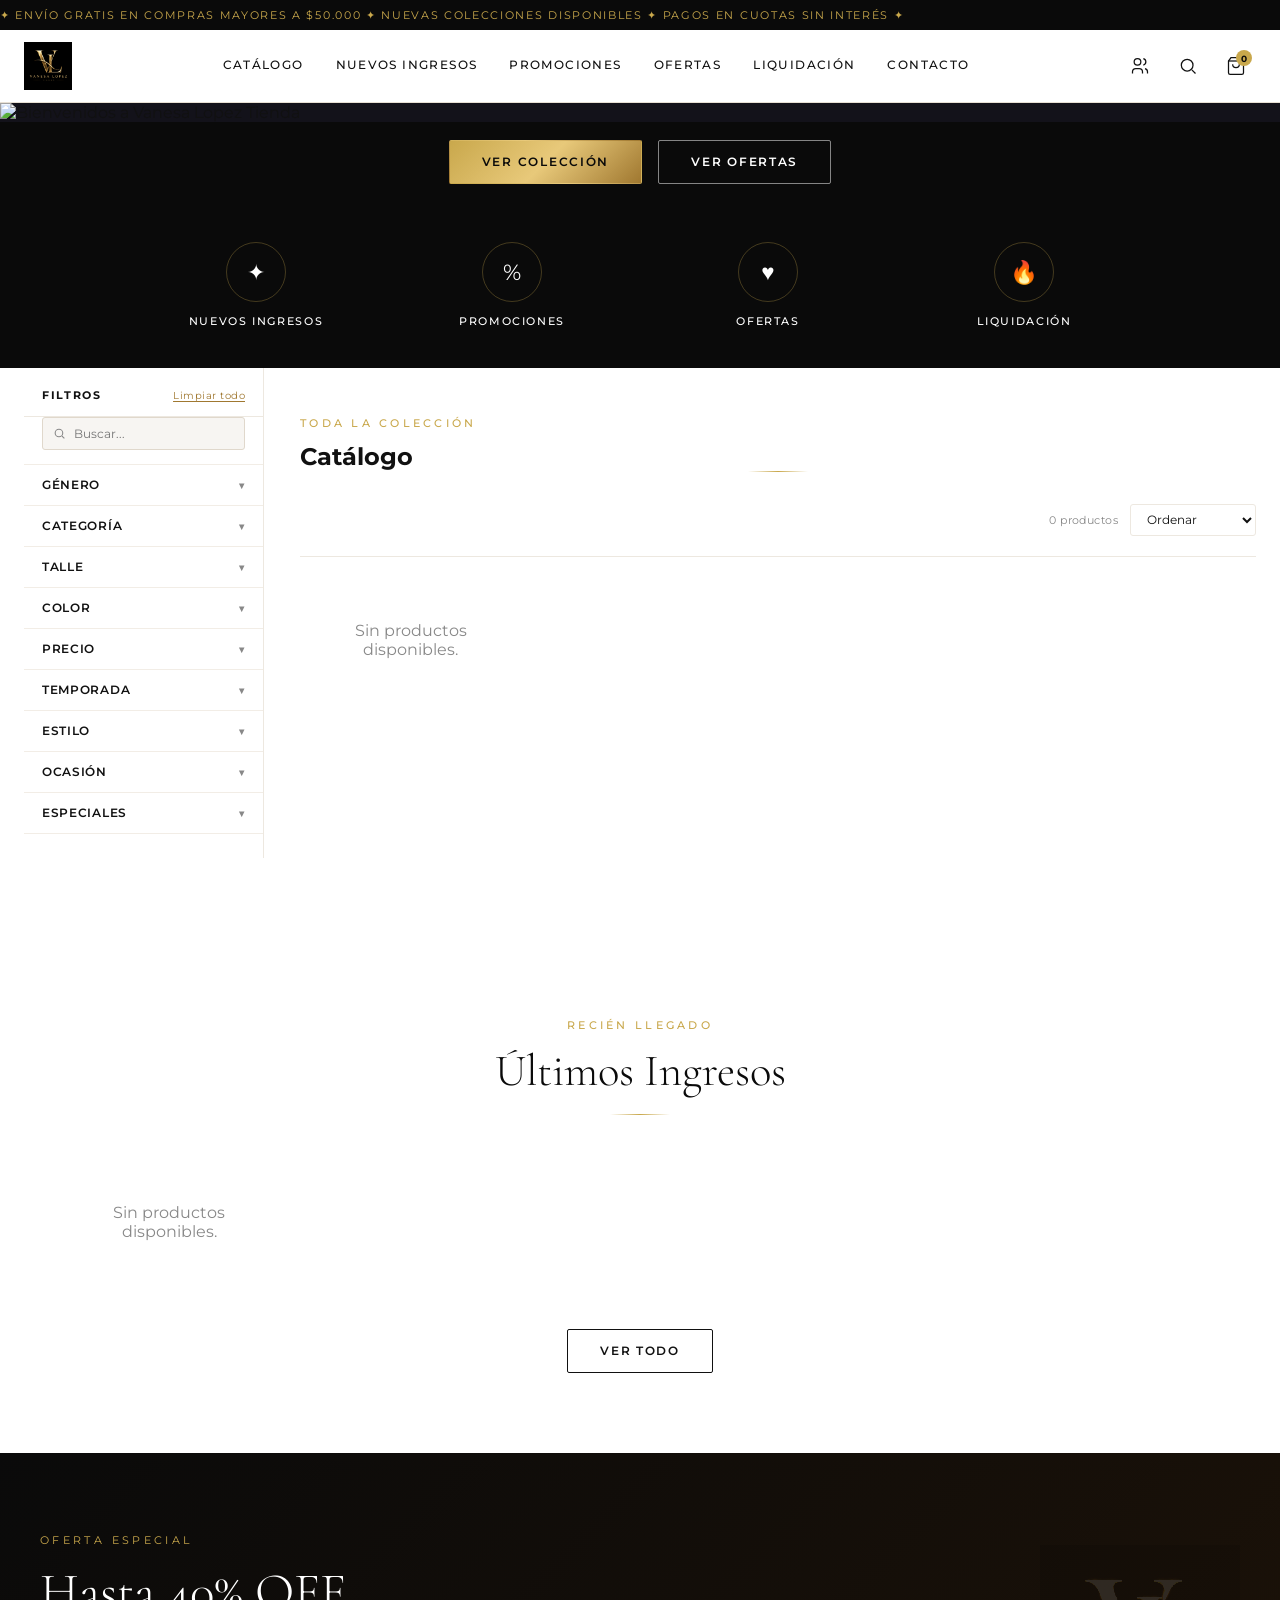
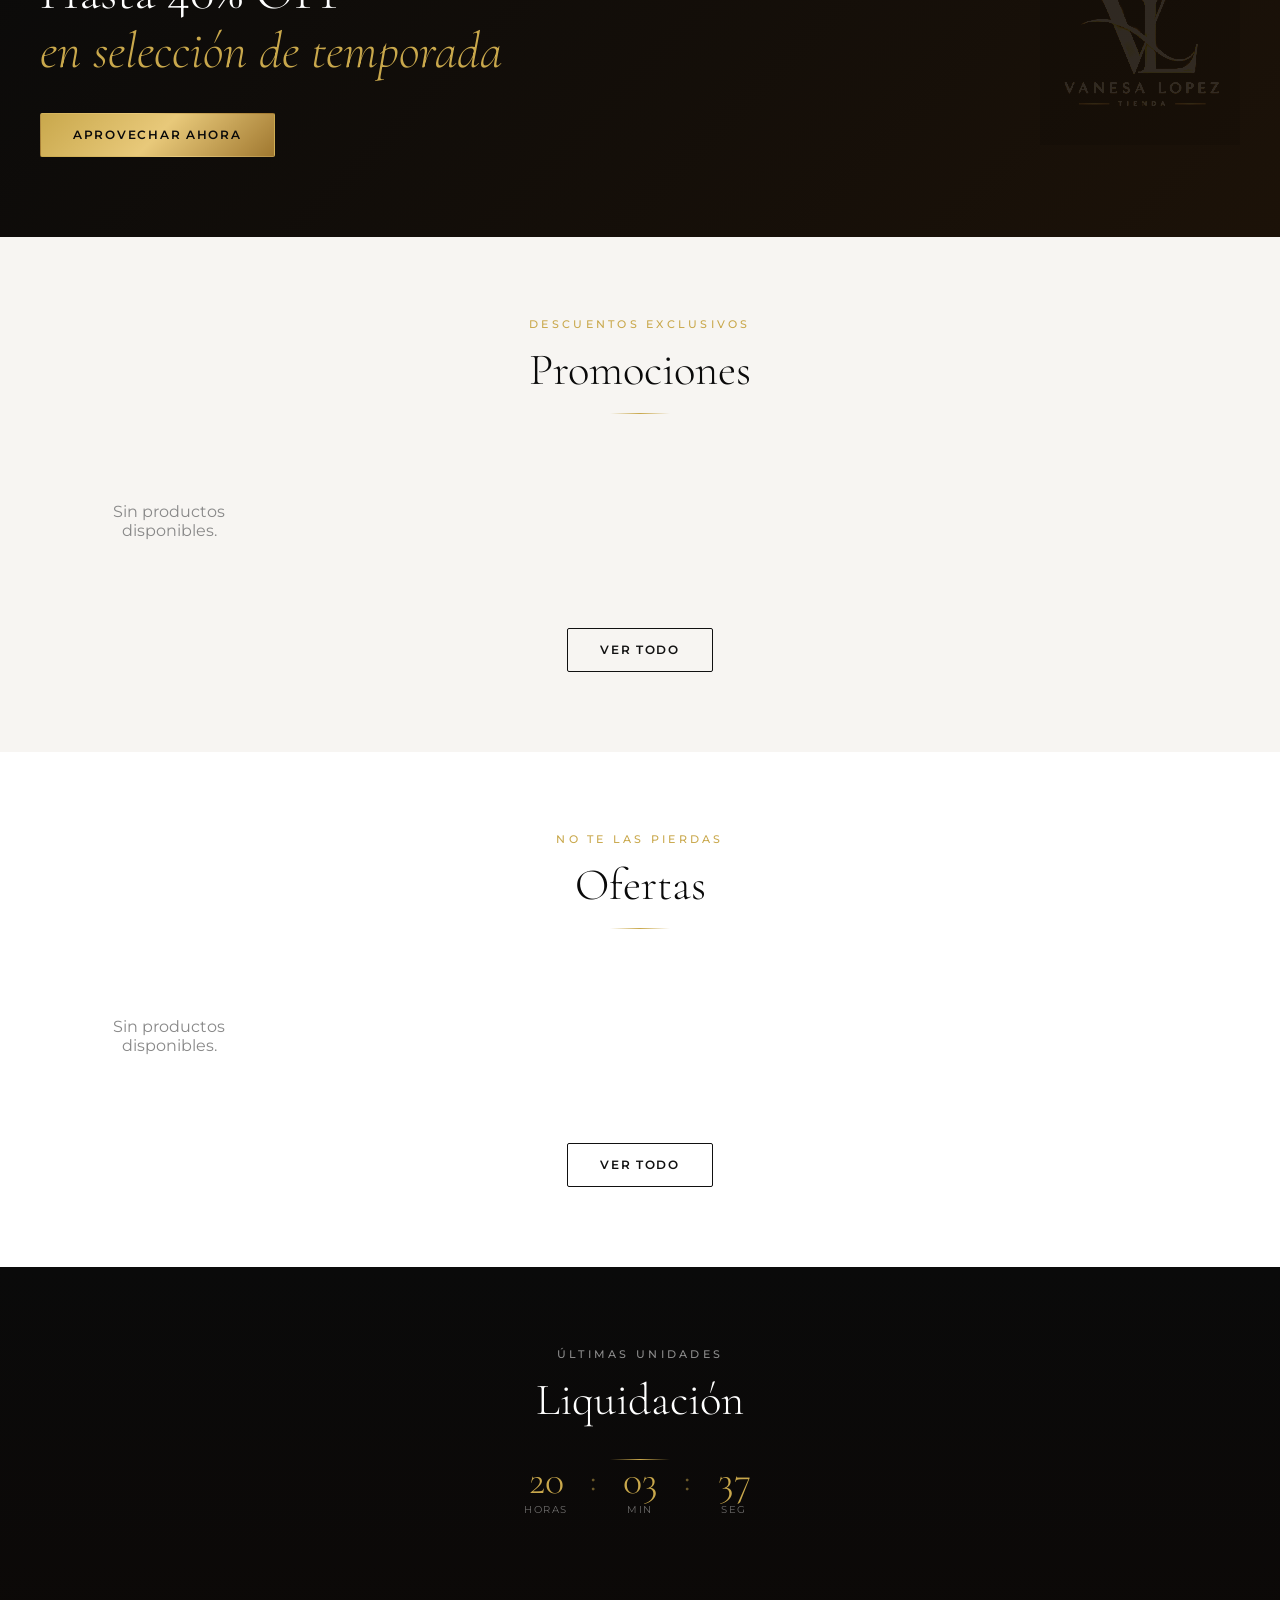
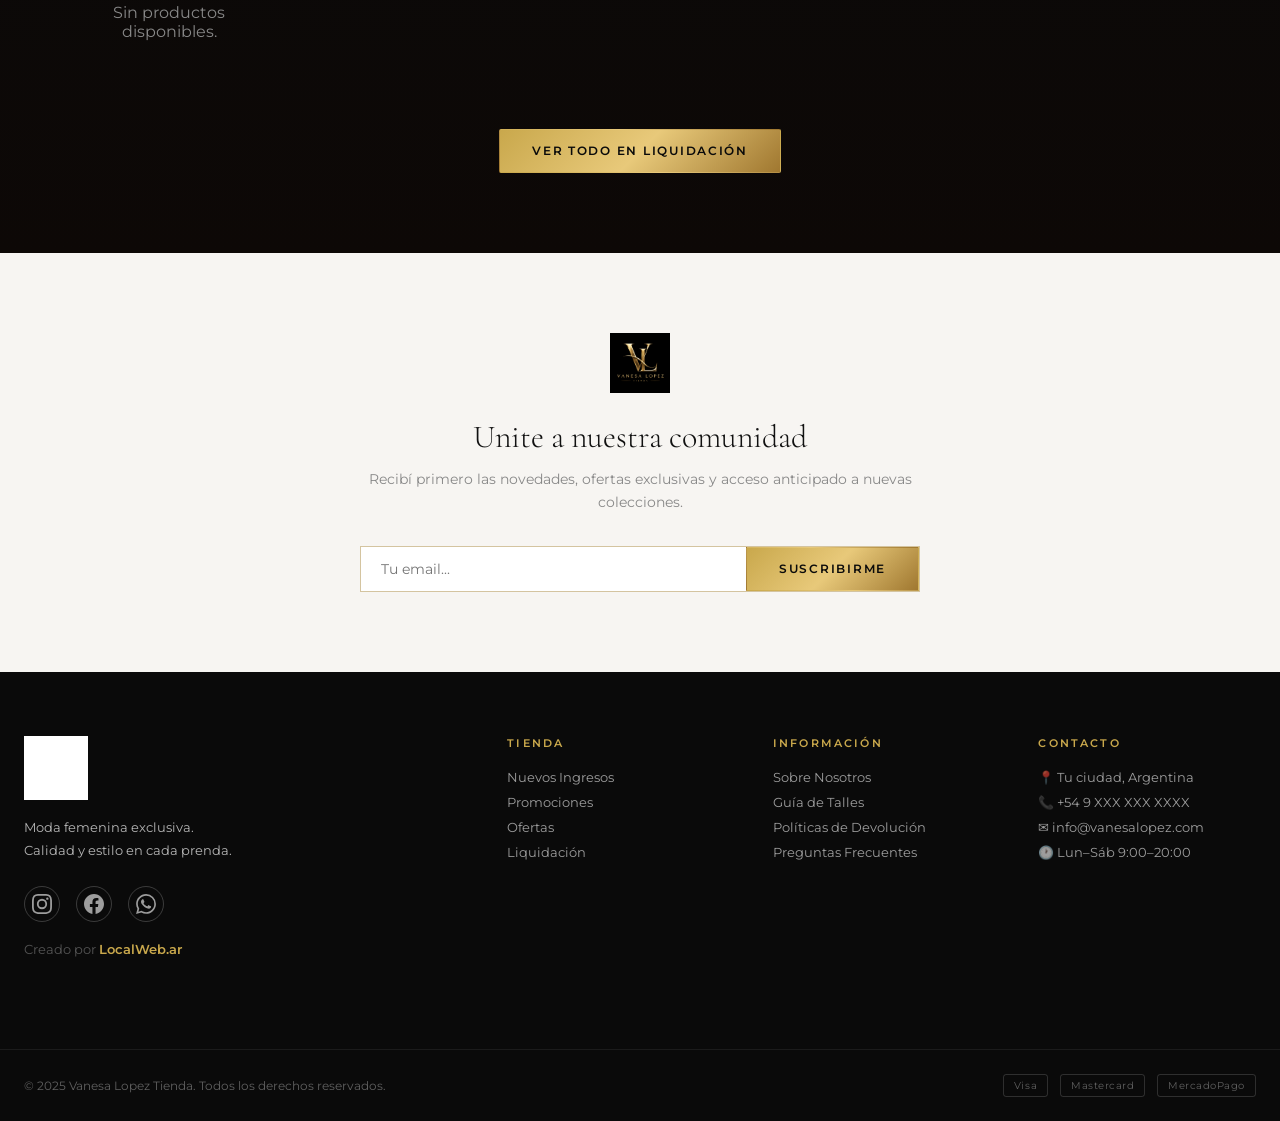
==== commit 58c54d40: "feat: hero full-width con imagen nueva + barra de botones debajo" ====
--- a/index.html
+++ b/index.html
@@ -53,19 +53,12 @@
 
   <!-- HERO -->
   <section class="hero">
-    <div class="hero-img">
-      <img src="assets/img/hero.png" alt="Vanesa Lopez" />
-    </div>
-    <div class="hero-content">
-      <p class="hero-eyebrow">Nueva Colección</p>
-      <h1>Elegancia<br /><em>Sin Límites</em></h1>
-      <p class="hero-sub">Moda exclusiva para mujeres que marcan tendencia</p>
-      <div class="hero-btns">
-        <a href="#nuevos" class="btn btn-gold">Ver Colección</a>
-        <a href="#ofertas" class="btn btn-outline">Ver Ofertas</a>
-      </div>
-    </div>
-  </section>
+    <img src="assets/img/hero.png" alt="Bienvenidos a Vanesa Lopez Tienda" class="hero-img" />
+  </section>
+  <div class="hero-btns-bar">
+    <a href="#nuevos" class="btn btn-gold">Ver Colección</a>
+    <a href="#ofertas" class="btn btn-outline">Ver Ofertas</a>
+  </div>
 
   <!-- STRIP CATEGORÍAS -->
   <section class="cat-strip">
--- a/assets/css/style.css
+++ b/assets/css/style.css
@@ -149,62 +149,38 @@
 
 /* ─── HERO ──────────────────────────────────────── */
 .hero {
-  display: grid;
-  grid-template-columns: 1fr 1fr;
-  background: var(--light);
-  min-height: 500px;
-}
-.hero-img {
   position: relative;
+  width: 100%;
   overflow: hidden;
+  background: #13121a;
+  display: block;
+}
+.hero .hero-img {
+  display: block;
+  width: 100%;
+  height: auto;
+  max-height: 560px;
+  object-fit: cover;
+  object-position: center center;
+  transition: transform 8s ease;
+}
+.hero:hover .hero-img { transform: scale(1.02); }
+.hero-btns-bar {
   background: var(--black);
-}
-.hero-img img {
-  width: 100%;
-  height: 100%;
-  display: block;
-  object-fit: contain;
-  object-position: center center;
-  transition: transform 6s ease;
-}
-.hero-img:hover img { transform: scale(1.03); }
-.hero-content {
-  display: flex;
-  flex-direction: column;
+  display: flex;
   justify-content: center;
-  padding: 64px 64px 64px 52px;
-  background: var(--white);
-}
-.hero-eyebrow {
-  font-size: .7rem;
-  font-weight: 500;
-  letter-spacing: .3em;
-  text-transform: uppercase;
-  color: var(--gold);
-  margin-bottom: 20px;
-}
-.hero-content h1 {
-  font-family: var(--font-serif);
-  font-size: clamp(3rem, 5vw, 5.5rem);
-  font-weight: 300;
-  line-height: 1.05;
-  color: var(--black);
-  margin-bottom: 20px;
-}
-.hero-content h1 em {
-  font-style: italic;
-  font-weight: 300;
-  color: var(--gold);
-}
-.hero-sub {
-  font-size: .85rem;
-  color: var(--gray);
-  letter-spacing: .05em;
-  line-height: 1.7;
-  margin-bottom: 40px;
-  max-width: 340px;
-}
-.hero-btns { display: flex; gap: 16px; flex-wrap: wrap; }
+  align-items: center;
+  gap: 16px;
+  padding: 18px 24px;
+}
+.hero-btns-bar .btn-outline {
+  color: #fff;
+  border-color: rgba(255,255,255,0.5);
+}
+.hero-btns-bar .btn-outline:hover {
+  background: rgba(255,255,255,0.08);
+  border-color: #fff;
+}
 
 /* ─── CATEGORY STRIP ────────────────────────────── */
 .cat-strip {
@@ -783,14 +759,9 @@
   .main-nav a::after { display: none; }
   .nav-toggle { display: flex; }
   /* Hero */
-  .hero { grid-template-columns: 1fr; min-height: auto; }
-  .hero-img { height: auto; max-height: none; }
-  .hero-img img { width: 100%; height: auto; object-fit: contain; object-position: center top; max-height: 420px; }
-  .hero-content { padding: 36px 24px 40px; }
-  .hero-content h1 { font-size: clamp(2.2rem, 8vw, 3.5rem); }
-  .hero-sub { font-size: .8rem; }
-  .hero-btns { flex-direction: column; gap: 10px; }
-  .hero-btns .btn { width: 100%; text-align: center; justify-content: center; }
+  .hero .hero-img { max-height: 420px; object-position: left center; }
+  .hero-btns-bar { gap: 10px; padding: 14px 16px; flex-wrap: wrap; }
+  .hero-btns-bar .btn { flex: 1; min-width: 140px; text-align: center; justify-content: center; font-size: .7rem; }
   /* Cat strip */
   .cat-strip { padding: 28px 16px; }
   .cat-strip-inner { grid-template-columns: repeat(2, 1fr); gap: 16px; }
@@ -836,11 +807,8 @@
   .header-inner { height: 60px; }
   .logo img { height: 40px; }
   /* Hero */
-  .hero-img img { max-height: 340px; }
-  .hero-content { padding: 28px 20px 36px; }
-  .hero-eyebrow { font-size: .62rem; margin-bottom: 12px; }
-  .hero-content h1 { font-size: clamp(2rem, 9vw, 2.8rem); margin-bottom: 14px; }
-  .hero-sub { font-size: .78rem; margin-bottom: 28px; }
+  .hero .hero-img { max-height: 220px; }
+  .hero-btns-bar .btn { font-size: .62rem; padding: 11px 18px; }
   .btn { padding: 13px 24px; font-size: .68rem; }
   /* Cat strip */
   .cat-strip-inner { grid-template-columns: repeat(4, 1fr); gap: 8px; }
